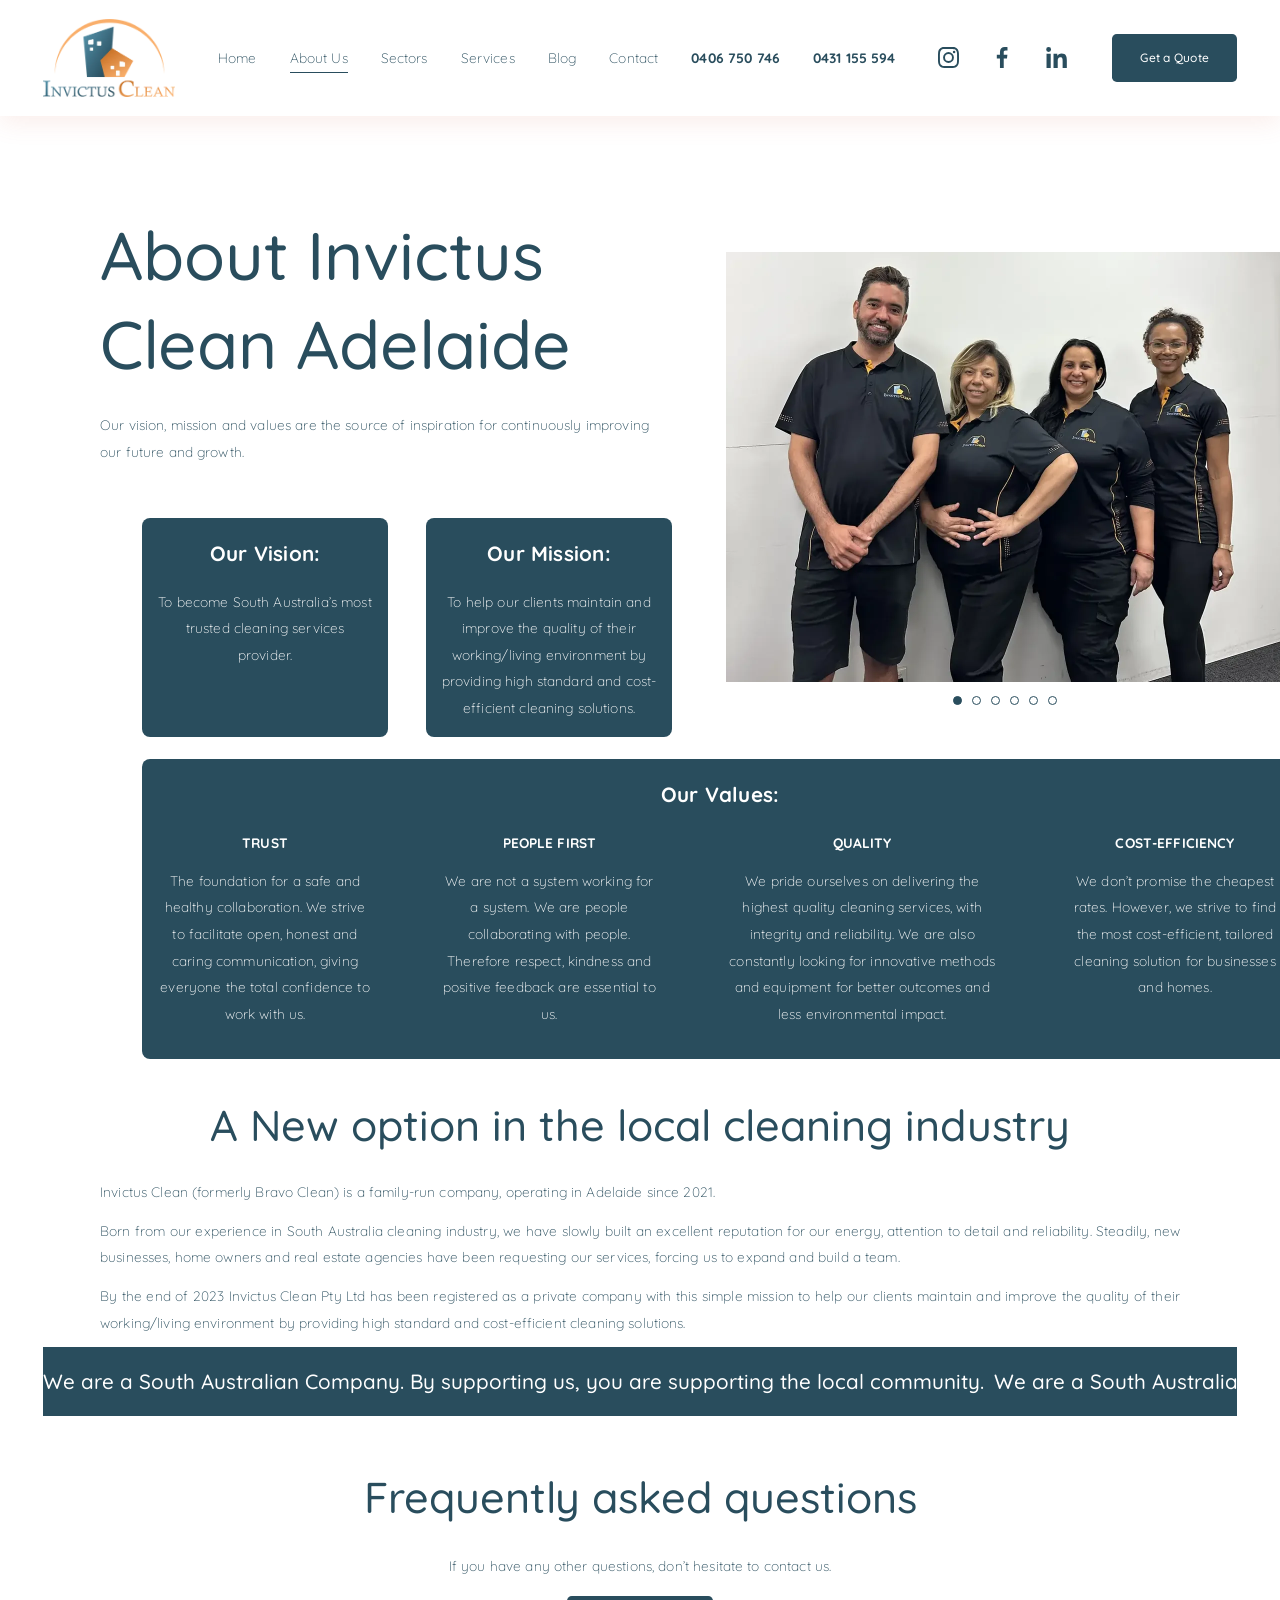
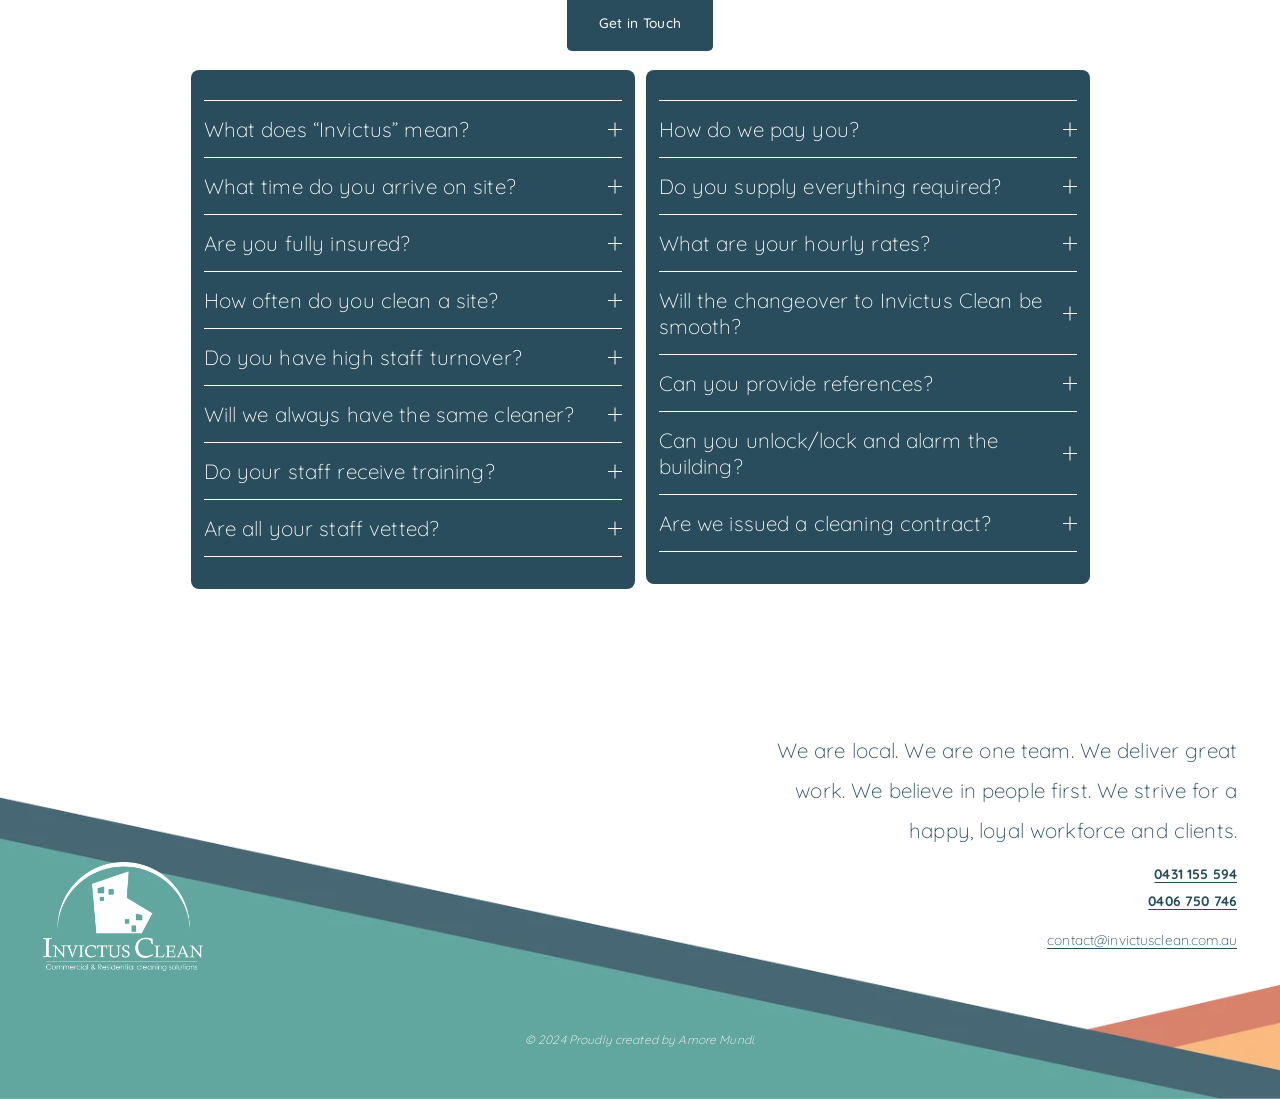
==== about.html @ ca400757 "Invictus Clean site prototype v2 (preview) Static HTML/CSS prototype for the Squarespace -> WordPres" ====
<!doctype html>
<html lang="en-AU">
<head>
  <meta charset="utf-8">
  <meta name="viewport" content="width=device-width, initial-scale=1">
  <!-- PREVIEW ONLY: keeps this online copy out of Google (do not carry over to WordPress) -->
  <meta name="robots" content="noindex, nofollow">
  <title>About Us | Experience Reliable Cleaning Today</title>
  <meta name="description" content="Invictus Clean offers trusted, high-quality cleaning services in Adelaide, supporting various sectors including commercial and residential clients with cost-efficient solutions.">
  <link rel="canonical" href="https://www.invictusclean.com.au/about">

  <meta property="og:type" content="website">
  <meta property="og:url" content="https://www.invictusclean.com.au/about">
  <meta property="og:title" content="About Us | Experience Reliable Cleaning Today">
  <meta property="og:description" content="Invictus Clean offers trusted, high-quality cleaning services in Adelaide, supporting various sectors including commercial and residential clients with cost-efficient solutions.">
  <meta property="og:image" content="images/global-logo.webp">
  <meta name="twitter:card" content="summary">

  <link rel="icon" href="images/global-favicon-512.png" type="image/png">

  <link rel="preconnect" href="https://fonts.googleapis.com">
  <link rel="preconnect" href="https://fonts.gstatic.com" crossorigin>
  <link href="https://fonts.googleapis.com/css2?family=Quicksand:wght@300;500;700&display=swap" rel="stylesheet">
  <link rel="stylesheet" href="css/style.css">
</head>
<body>

<a class="ic-skip" href="#main">Skip to content</a>

<!-- =========================================================
     HEADER  → Elementor: Theme Builder > Header
     ========================================================= -->
<header class="ic-header" id="top">
  <div class="ic-header__inner">
    <a class="ic-header__logo" href="index.html" aria-label="Invictus Clean – Home">
      <img src="images/global-logo.webp" alt="Invictus Clean logo" width="132" height="79">
    </a>

    <nav class="ic-nav" aria-label="Main">
      <ul class="ic-nav__list">
        <li class="ic-nav__item"><a href="index.html">Home</a></li>
        <li class="ic-nav__item is-active"><a href="about.html" aria-current="page">About Us</a></li>
        <li class="ic-nav__item has-sub">
          <a href="index.html#sectors" aria-haspopup="true">Sectors</a>
          <ul class="ic-nav__sub">
            <li><a href="banking-and-finance.html">Banking and Finance</a></li>
            <li><a href="car-dealership-showroom.html">Car dealership &amp; Showroom</a></li>
            <li><a href="business-office.html">Business Office</a></li>
            <li><a href="hospitality-accommodation.html">Hospitality &amp; Accommodation</a></li>
            <li><a href="professional-practice.html">Professional Practice</a></li>
            <li><a href="healthcare-medical-centre.html">Healthcare &amp; Medical Centre</a></li>
            <li><a href="property-management.html">Property Management</a></li>
            <li><a href="public-sector.html">Public Sector</a></li>
            <li><a href="retail-gym-and-leisure.html">Retail, Gym and Leisure</a></li>
            <li><a href="school-education.html">School &amp; Education</a></li>
            <li><a href="tv-radio-film-studio.html">TV, Radio &amp; Film Studio</a></li>
            <li><a href="church-community-centre.html">Church &amp; Community Centre</a></li>
            <li><a href="residential-homes.html">Residential Homes</a></li>
          </ul>
        </li>
        <li class="ic-nav__item has-sub">
          <a href="index.html#services" aria-haspopup="true">Services</a>
          <ul class="ic-nav__sub">
            <li><a href="builders-cleaning.html">Builder’s Cleaning</a></li>
            <li><a href="upholstery-and-carpet-cleaning.html">Upholstery and Carpet Cleaning</a></li>
            <li><a href="deep-cleaning.html">Deep Cleaning</a></li>
            <li><a href="exit-cleaning.html">Exit Cleaning</a></li>
            <li><a href="window-cleaning.html">Window Cleaning</a></li>
            <li><a href="carpark-and-facade-cleaning.html">Carpark and Facade Cleaning</a></li>
          </ul>
        </li>
        <li class="ic-nav__item"><a href="blog.html">Blog</a></li>
        <li class="ic-nav__item"><a href="contact.html">Contact</a></li>
        <li class="ic-nav__item ic-nav__item--phone"><a href="tel:+61406750746">0406 750 746</a></li>
        <li class="ic-nav__item ic-nav__item--phone"><a href="tel:+61431155594">0431 155 594</a></li>
      </ul>
    </nav>

    <div class="ic-header__actions">
      <ul class="ic-social" aria-label="Social media">
        <li><a href="https://instagram.com/invictusclean.au" target="_blank" rel="noopener" aria-label="Instagram">
          <svg viewBox="0 0 24 24" aria-hidden="true"><path d="M12 2.2c3.2 0 3.6 0 4.8.1 1.2.1 1.8.2 2.2.4.6.2 1 .5 1.4.9.4.4.7.8.9 1.4.2.4.4 1.1.4 2.2.1 1.3.1 1.6.1 4.8s0 3.6-.1 4.8c-.1 1.2-.2 1.8-.4 2.2-.2.6-.5 1-.9 1.4-.4.4-.8.7-1.4.9-.4.2-1.1.4-2.2.4-1.3.1-1.6.1-4.8.1s-3.6 0-4.8-.1c-1.2-.1-1.8-.2-2.2-.4-.6-.2-1-.5-1.4-.9-.4-.4-.7-.8-.9-1.4-.2-.4-.4-1.1-.4-2.2C2.2 15.6 2.2 15.2 2.2 12s0-3.6.1-4.8c.1-1.2.2-1.8.4-2.2.2-.6.5-1 .9-1.4.4-.4.8-.7 1.4-.9.4-.2 1.1-.4 2.2-.4C8.4 2.2 8.8 2.2 12 2.2M12 0C8.7 0 8.3 0 7.1.1 5.8.1 4.9.3 4.1.6c-.8.3-1.5.7-2.1 1.4C1.3 2.6.9 3.3.6 4.1.3 4.9.1 5.8.1 7.1 0 8.3 0 8.7 0 12s0 3.7.1 4.9c.1 1.3.3 2.2.6 2.9.3.8.7 1.5 1.4 2.1.7.7 1.3 1.1 2.1 1.4.8.3 1.6.5 2.9.6 1.2.1 1.6.1 4.9.1s3.7 0 4.9-.1c1.3-.1 2.2-.3 2.9-.6.8-.3 1.5-.7 2.1-1.4.7-.7 1.1-1.3 1.4-2.1.3-.8.5-1.6.6-2.9.1-1.2.1-1.6.1-4.9s0-3.7-.1-4.9c-.1-1.3-.3-2.2-.6-2.9-.3-.8-.7-1.5-1.4-2.1C21.4 1.3 20.7.9 19.9.6 19.1.3 18.2.1 16.9.1 15.7 0 15.3 0 12 0Zm0 5.8a6.2 6.2 0 1 0 0 12.4 6.2 6.2 0 0 0 0-12.4ZM12 16a4 4 0 1 1 0-8 4 4 0 0 1 0 8Zm6.4-11.8a1.4 1.4 0 1 0 0 2.9 1.4 1.4 0 0 0 0-2.9Z"/></svg>
        </a></li>
        <li><a href="https://www.facebook.com/profile.php?id=61556073989324" target="_blank" rel="noopener" aria-label="Facebook">
          <svg viewBox="0 0 24 24" aria-hidden="true"><path d="M13.4 24V13.1h3.7l.5-4.3h-4.2V6.1c0-1.2.3-2.1 2.1-2.1h2.2V.2C17.3.1 16 0 14.5 0c-3.2 0-5.4 2-5.4 5.6v3.2H5.5v4.3h3.6V24h4.3Z"/></svg>
        </a></li>
        <li><a href="https://www.linkedin.com/company/100952873/" target="_blank" rel="noopener" aria-label="LinkedIn">
          <svg viewBox="0 0 24 24" aria-hidden="true"><path d="M5.4 7.8H.6V24h4.8V7.8ZM3 0a2.8 2.8 0 1 0 0 5.6A2.8 2.8 0 0 0 3 0Zm5.6 7.8V24h4.8v-8c0-2.1.4-4.2 3-4.2s2.6 2.4 2.6 4.3V24h4.8v-8.9c0-4.4-.9-7.7-6-7.7-2.5 0-4.1 1.3-4.8 2.6h-.1V7.8H8.6Z"/></svg>
        </a></li>
      </ul>
      <a class="ic-btn ic-btn--sm" href="contact.html">Get a Quote</a>
    </div>

    <button class="ic-burger" type="button" aria-label="Open menu" aria-expanded="false" aria-controls="ic-mobile-menu">
      <span></span><span></span>
    </button>
  </div>

  <!-- Mobile menu → Elementor: Nav Menu widget (dropdown / off-canvas) -->
  <div class="ic-mobile-menu" id="ic-mobile-menu" hidden>
    <ul>
      <li><a href="index.html">Home</a></li>
      <li><a href="about.html">About Us</a></li>
      <li><a href="index.html#sectors">Sectors</a></li>
      <li><a href="index.html#services">Services</a></li>
      <li><a href="blog.html">Blog</a></li>
      <li><a href="contact.html">Contact</a></li>
      <li><a class="is-bold" href="tel:+61406750746">0406 750 746</a></li>
      <li><a class="is-bold" href="tel:+61431155594">0431 155 594</a></li>
    </ul>
    <a class="ic-btn" href="contact.html">Get a Quote</a>
  </div>
</header>

<main id="main">

  <!-- =========================================================
       1. HERO + VISION / MISSION / VALUES
       → Elementor: Container (2 columns) + Container (2 Icon Box) + Container (dark, 4 columns)
       ========================================================= -->
  <section class="ic-section ic-about-hero">
    <div class="ic-container">
      <div class="ic-about-hero__grid">
        <div class="ic-about-hero__intro">
          <h1 class="ic-h1">About Invictus Clean Adelaide</h1>
          <p>Our vision, mission and values are the source of inspiration for continuously improving our future and growth.</p>
        </div>

        <!-- v2: photo carousel (real team photos) → Elementor: Image Carousel widget, Effect "Fade",
             autoplay 4s, pause on hover, arrows + dots, 1 slide per view -->
        <div class="ic-about-hero__media">
          <div class="ic-slider" data-slider aria-roledescription="carousel" aria-label="The Invictus Clean team at work">
            <div class="ic-slider__viewport">
              <figure class="ic-slider__slide is-active" aria-roledescription="slide" aria-label="1 of 6">
                <img src="images/about-carousel-01-team.webp" alt="The Invictus Clean team in Adelaide" width="1116" height="860" fetchpriority="high">
              </figure>
              <figure class="ic-slider__slide" aria-roledescription="slide" aria-label="2 of 6">
                <img src="images/about-carousel-02-cleaner-smiling.webp" alt="Smiling Invictus Clean cleaner wiping a kitchen benchtop" width="1116" height="860" loading="lazy">
              </figure>
              <figure class="ic-slider__slide" aria-roledescription="slide" aria-label="3 of 6">
                <img src="images/about-carousel-03-victor-van.webp" alt="Victor, Invictus Clean team leader, beside the branded cleaning van" width="1116" height="860" loading="lazy">
              </figure>
              <figure class="ic-slider__slide" aria-roledescription="slide" aria-label="4 of 6">
                <img src="images/about-carousel-04-handrail.webp" alt="Invictus Clean cleaner wiping a handrail with a microfibre cloth" width="1116" height="860" loading="lazy">
              </figure>
              <figure class="ic-slider__slide" aria-roledescription="slide" aria-label="5 of 6">
                <img src="images/about-carousel-05-office-vacuuming.webp" alt="Invictus Clean cleaner vacuuming an office with a backpack vacuum" width="1116" height="860" loading="lazy">
              </figure>
              <figure class="ic-slider__slide" aria-roledescription="slide" aria-label="6 of 6">
                <img src="images/about-carousel-06-reception.webp" alt="Invictus Clean cleaner cleaning a reception desk" width="1116" height="860" loading="lazy">
              </figure>

              <button class="ic-slider__arrow ic-slider__arrow--prev" type="button" data-slider-prev aria-label="Previous photo">
                <svg viewBox="0 0 10 18" aria-hidden="true"><path d="M9 1 1 9l8 8"/></svg>
              </button>
              <button class="ic-slider__arrow ic-slider__arrow--next" type="button" data-slider-next aria-label="Next photo">
                <svg viewBox="0 0 10 18" aria-hidden="true"><path d="m1 1 8 8-8 8"/></svg>
              </button>
            </div>
            <div class="ic-slider__dots" data-slider-dots></div>
          </div>
        </div>

        <div class="ic-about-hero__cards">
          <div class="ic-panel ic-panel--vm">
            <h2 class="ic-panel__title">Our Vision:</h2>
            <p>To become South Australia’s most trusted cleaning services provider.</p>
          </div>
          <div class="ic-panel ic-panel--vm">
            <h2 class="ic-panel__title">Our Mission:</h2>
            <p>To help our clients maintain and improve the quality of their working/living environment by providing high standard and cost-efficient cleaning solutions.</p>
          </div>
        </div>
      </div>

      <div class="ic-panel ic-values-panel">
        <h2 class="ic-panel__title">Our Values:</h2>
        <ul class="ic-values-panel__grid">
          <li>
            <h3 class="ic-values-panel__label">TRUST</h3>
            <p>The foundation for a safe and healthy collaboration. We strive to facilitate open, honest and caring communication, giving everyone the total confidence to work with us.</p>
          </li>
          <li>
            <h3 class="ic-values-panel__label">PEOPLE FIRST</h3>
            <p>We are not a system working for a system. We are people collaborating with people. Therefore respect, kindness and positive feedback are essential to us.</p>
          </li>
          <li>
            <h3 class="ic-values-panel__label">QUALITY</h3>
            <p>We pride ourselves on delivering the highest quality cleaning services, with integrity and reliability. We are also constantly looking for innovative methods and equipment for better outcomes and less environmental impact.</p>
          </li>
          <li>
            <h3 class="ic-values-panel__label">COST-EFFICIENCY</h3>
            <p>We don’t promise the cheapest rates. However, we strive to find the most cost-efficient, tailored cleaning solution for businesses and homes.</p>
          </li>
        </ul>
      </div>
    </div>
  </section>

  <!-- =========================================================
       2. STORY  → Elementor: Heading + Text Editor (justified)
       ========================================================= -->
  <section class="ic-about-story">
    <div class="ic-container">
      <h2 class="ic-h2 ic-center">A New option in the local cleaning industry</h2>
      <div class="ic-text-justify">
        <p>Invictus Clean (formerly Bravo Clean) is a family-run company, operating in Adelaide since 2021.</p>
        <p>Born from our experience in South Australia cleaning industry, we have slowly built an excellent reputation for our energy, attention to detail and reliability. Steadily, new businesses, home owners and real estate agencies have been requesting our services, forcing us to expand and build a team.</p>
        <p>By the end of 2023 Invictus Clean Pty Ltd has been registered as a private company with this simple mission to help our clients maintain and improve the quality of their working/living environment by providing high standard and cost-efficient cleaning solutions.</p>
      </div>
    </div>
  </section>

  <!-- =========================================================
       3. MARQUEE  → Elementor: HTML widget (snippet in GUIA-ELEMENTOR.md)
       ========================================================= -->
  <div class="ic-container ic-container--wide">
    <div class="ic-marquee" role="marquee" aria-label="We are a South Australian Company. By supporting us, you are supporting the local community.">
      <div class="ic-marquee__track" aria-hidden="true">
        <span>We are a South Australian Company. By supporting us, you are supporting the local community.</span>
        <span>We are a South Australian Company. By supporting us, you are supporting the local community.</span>
        <span>We are a South Australian Company. By supporting us, you are supporting the local community.</span>
        <span>We are a South Australian Company. By supporting us, you are supporting the local community.</span>
      </div>
    </div>
  </div>

  <!-- =========================================================
       4. FAQ  → Elementor: Heading + Text + Button + 2 × Accordion
       ========================================================= -->
  <section class="ic-section ic-faq" aria-labelledby="faq-title">
    <div class="ic-container">
      <div class="ic-center-cta ic-faq__head">
        <h2 class="ic-h2" id="faq-title">Frequently asked questions</h2>
        <p>If you have any other questions, don’t hesitate to contact us.</p>
        <a class="ic-btn" href="contact.html">Get in Touch</a>
      </div>

      <div class="ic-faq__grid">
        <div class="ic-accordion">
          <details>
            <summary>What does “Invictus” mean?</summary>
            <p>Invictus means unconquerable or undefeated in Latin. It is also the name of a poem written by William Ernest Henley in 1875, which has been a source of inspiration for our company. Through all adversities and misfortunes life can put us through, we want to be that undefeated partner everyone can rely on.</p>
          </details>
          <details>
            <summary>What time do you arrive on site?</summary>
            <p>We have a completely flexible approach and will attend your premises at the time that suits your use of the site. This can be early mornings, before any of your staff arrive, during the day, or in the evening after everyone has left for the day.</p>
          </details>
          <details>
            <summary>Are you fully insured?</summary>
            <p>Each cleaner, as a subcontractor, have their own business insurance cover which, amongst other things, covers Public Liability for at least AUS 5,000,000.</p>
          </details>
          <details>
            <summary>How often do you clean a site?</summary>
            <p>Our service is tailored entirely to your requirements. For some, we will only attend once or twice per week. For other larger clients, we will have many cleaners on site seven days per week or even multiple times during the day. We build our service around what you need.</p>
          </details>
          <details>
            <summary>Do you have high staff turnover?</summary>
            <p>We have a small but very committed team. We aim to be the employer of choice in the cleaning industry, as such we provide our staff with appropriate training and competitive remuneration.</p>
          </details>
          <details>
            <summary>Will we always have the same cleaner?</summary>
            <p>Yes, as far as is practical. We always try to maintain continuity by using the same staff on a client’s contract. This helps to build extensive knowledge of the site, a healthy relationship and trust between the cleaning team and the client, and leads to increased security for our customers.</p>
          </details>
          <details>
            <summary>Do your staff receive training?</summary>
            <p>Yes. Each of our cleaners receives comprehensive in-house and in-situ training in all areas required for them to skilfully perform their duties. All Health and Safety issues and key company policies are covered in their initial training and induction.</p>
          </details>
          <details>
            <summary>Are all your staff vetted?</summary>
            <p>Yes. As part of our recruitment process, following interview, we request a previous employer’s reference and required proof of address and entitlement to work in Australia. We also require a copy of their passport and driving licence for our records. We also require current police check and business insurance certificates to ensure additional security for our clients.</p>
          </details>
        </div>

        <div class="ic-accordion">
          <details>
            <summary>How do we pay you?</summary>
            <p>Both Commercial and Residential clients are invoiced at the end of each calendar month and are expected to proceed with the payment on the fortnight from invoice date.</p>
          </details>
          <details>
            <summary>Do you supply everything required?</summary>
            <p>Yes. Generally, we supply all the labour, equipment, machinery and materials required to carry out all our cleaning tasks within the agreed price. Additionally, we regularly supply consumables such as toilet rolls, hand towels, bin liners etc., which would be invoiced at the end of each calendar month.</p>
          </details>
          <details>
            <summary>What are your hourly rates?</summary>
            <p>We believe our prices are very competitive, but do not publish a fixed hourly rate. All jobs are priced according to the service required, whether it be a domestic or commercial service, a builders clean or a one-off deep clean. A number of variables will impact the final calculation of the rate such as equipment and materials.</p>
          </details>
          <details>
            <summary>Will the changeover to Invictus Clean be smooth?</summary>
            <p>Of course. We have experience in dealing with new office cleaning contracts, which allows us to be thorough with planning and client liaison in order to make the changeover a seamless process. The only difference you will notice is the planned improvement in service and standards.</p>
          </details>
          <details>
            <summary>Can you provide references?</summary>
            <p>Yes. Once you have received the formal quotation from us and are serious about going ahead, we will be happy to provide you with customer references to help you finalise your decision.</p>
          </details>
          <details>
            <summary>Can you unlock/lock and alarm the building?</summary>
            <p>Yes. This is a regular service offered to all our clients, large or small. This enables us to carry out our cleaning service outside normal working hours, thus minimising disruption to your staff.</p>
          </details>
          <details>
            <summary>Are we issued a cleaning contract?</summary>
            <p>Yes. Contracts are signed before going ahead with any work.</p>
          </details>
        </div>
      </div>
    </div>
  </section>

</main>

<!-- =========================================================
     FOOTER  → Elementor: Theme Builder > Footer
     ========================================================= -->
<footer class="ic-footer">
  <div class="ic-footer__inner">
    <div class="ic-footer__text">
      <p class="ic-footer__tagline">We are local. We are one team. We deliver great work. We believe in people first. We strive for a happy, loyal workforce and clients.</p>
      <p>
        <a class="ic-link ic-link--bold" href="tel:+61431155594">0431 155 594</a><br>
        <a class="ic-link ic-link--bold" href="tel:+61406750746">0406 750 746</a>
      </p>
      <p><a class="ic-link" href="mailto:contact@invictusclean.com.au">contact@invictusclean.com.au</a></p>
    </div>

    <a class="ic-footer__logo" href="index.html" aria-label="Invictus Clean – Home">
      <img src="images/global-logo-white.webp" alt="Invictus Clean – Commercial &amp; Residential cleaning solutions" width="160" height="109" loading="lazy">
    </a>

    <p class="ic-footer__copy"><em>© 2024 Proudly created by Amore Mundi.</em></p>
  </div>
</footer>

<script src="js/main.js" defer></script>
</body>
</html>
---- css/style.css ----
/* ==========================================================================
   Invictus Clean — shared stylesheet for every page
   Structure: 1) tokens + base  2) shared components (header, buttons, panels,
   form, footer)  3) one block per page/section.
   Values measured from the live Squarespace site (1440px desktop / 390px mobile).
   The variables in :root match the Elementor Global Colors and Global Fonts
   (see GUIA-ELEMENTOR.md).
   Breakpoints = Elementor defaults: tablet ≤ 1024px, mobile ≤ 767px.
   ========================================================================== */

:root {
  /* Global Colors */
  --ic-primary: #294d5d;        /* text, buttons, cards */
  --ic-accent: #d26d51;         /* terracotta (brand) */
  --ic-teal: #48988f;           /* footer teal */
  --ic-peach: #fab981;          /* light orange (brand) */
  --ic-white: #ffffff;
  --ic-arrow: rgba(41, 77, 93, 0.7);
  --ic-field-border: #8a9da6;   /* form field border (primary at ~55%) */

  /* Global Fonts */
  --ic-font: "Quicksand", sans-serif;
  --ic-fs-body: 13.73px;
  --ic-lh-body: 1.94;           /* 26.6px */
  --ic-ls-body: 0.01em;
  --ic-fs-large: 20.64px;
  --ic-fs-h1: 67.3px;
  --ic-lh-h1: 1.317;            /* 88.6px */
  --ic-fs-h2: 43.1px;
  --ic-lh-h2: 1.4;              /* 60.4px */

  /* Layout */
  --ic-gutter: 100px;           /* side margin of the main sections */
  --ic-gutter-wide: 43px;       /* header, testimonials and footer */
  --ic-section-y: 95px;
  --ic-radius-btn: 4.8px;
  --ic-radius-card: 8px;
}

/* ---------- Base ---------- */
*,
*::before,
*::after { box-sizing: border-box; }

html { scroll-behavior: smooth; scroll-padding-top: 130px; }

body {
  margin: 0;
  background: var(--ic-white);
  color: var(--ic-primary);
  font-family: var(--ic-font);
  font-size: var(--ic-fs-body);
  font-weight: 300;
  line-height: var(--ic-lh-body);
  letter-spacing: var(--ic-ls-body);
  -webkit-font-smoothing: antialiased;
}

img { display: block; max-width: 100%; height: auto; }
ul { margin: 0; padding: 0; list-style: none; }
p { margin: 0 0 1em; }
p:last-child { margin-bottom: 0; }
h1, h2, h3 { margin: 0; font-weight: 500; letter-spacing: normal; }
a { color: inherit; }
strong { font-weight: 700; }

.ic-skip {
  position: absolute; left: -9999px; top: 0; z-index: 1000;
  padding: 12px 20px; background: var(--ic-primary); color: var(--ic-white);
}
.ic-skip:focus { left: 16px; top: 16px; }

:focus-visible { outline: 2px solid var(--ic-accent); outline-offset: 3px; }

.ic-container {
  width: 100%;
  max-width: 1440px;
  margin: 0 auto;
  padding: 0 var(--ic-gutter);
}
.ic-container--wide { padding: 0 var(--ic-gutter-wide); }
.ic-center { text-align: center; }
.ic-text-justify { text-align: justify; }
.ic-text-justify p { margin-bottom: 12px; }
.ic-text-justify p:last-child { margin-bottom: 0; }

.ic-visually-hidden {
  position: absolute !important;
  width: 1px; height: 1px;
  overflow: hidden;
  clip: rect(0 0 0 0);
  white-space: nowrap;
}

.ic-h1 {
  font-size: var(--ic-fs-h1);
  line-height: var(--ic-lh-h1);
  font-weight: 500;
}

.ic-dot { margin: 0 8px; }

/* ---------- Dark panel (cards on Home values, About, sector pages) ---------- */
.ic-panel {
  border-radius: var(--ic-radius-card);
  background: var(--ic-primary);
  color: var(--ic-white);
  text-align: center;
}
.ic-panel__title {
  font-size: var(--ic-fs-large);
  font-weight: 700;
  line-height: 40px;
  letter-spacing: 0.01em;
}

.ic-h2 {
  font-size: var(--ic-fs-h2);
  line-height: var(--ic-lh-h2);
  font-weight: 500;
}

/* ---------- Buttons ---------- */
.ic-btn {
  display: inline-block;
  padding: 19.2px 32.1px;
  border: 0;
  border-radius: var(--ic-radius-btn);
  background: var(--ic-primary);
  color: var(--ic-white);
  font-family: var(--ic-font);
  font-size: 13.73px;
  font-weight: 500;
  line-height: 1.2;
  letter-spacing: 0.02em;
  text-decoration: none;
  cursor: pointer;
  transition: opacity 0.2s ease;
}
.ic-btn:hover { opacity: 0.8; }
.ic-btn--sm { padding: 16.8px 28px; font-size: 12px; }

/* ---------- Links ---------- */
.ic-link {
  text-decoration: underline;
  text-underline-offset: 3px;
  text-decoration-thickness: 1px;
}
.ic-link--bold { font-weight: 700; }
.ic-link:hover { opacity: 0.7; }

/* ==========================================================================
   HEADER
   ========================================================================== */
.ic-header {
  position: sticky;
  top: 0;
  z-index: 100;
  background: var(--ic-white);
  box-shadow: 0 6px 24px rgba(210, 109, 81, 0.12);
}

.ic-header__inner {
  display: flex;
  align-items: center;
  max-width: 1440px;
  height: 116px;
  margin: 0 auto;
  padding: 0 var(--ic-gutter-wide);
}

.ic-header__logo { flex: 0 0 auto; margin-right: 43px; }
.ic-header__logo img { width: 132px; }

.ic-nav__list { display: flex; align-items: center; gap: 0 33px; }
.ic-nav__item { position: relative; }
.ic-nav__item > a {
  display: inline-block;
  padding: 1.4px 0;
  font-size: var(--ic-fs-body);
  line-height: 26.6px;
  letter-spacing: 0.01em;
  text-decoration: none;
  background: linear-gradient(currentColor, currentColor) 0 100% / 0 1px no-repeat;
  transition: background-size 0.25s ease;
}
.ic-nav__item > a:hover,
.ic-nav__item.is-active > a { background-size: 100% 1px; }
.ic-nav__item--phone > a { font-weight: 700; }
.ic-nav__item--phone > a:hover { background-size: 0 1px; opacity: 0.7; }

/* Dropdown (Sectors / Services) */
.ic-nav__sub {
  position: absolute;
  top: 100%;
  left: -20px;
  min-width: 250px;
  padding: 14px 20px;
  background: var(--ic-white);
  box-shadow: 0 10px 30px rgba(41, 77, 93, 0.12);
  opacity: 0;
  visibility: hidden;
  transform: translateY(6px);
  transition: opacity 0.2s ease, transform 0.2s ease, visibility 0.2s;
}
.ic-nav__item.has-sub:hover .ic-nav__sub,
.ic-nav__item.has-sub:focus-within .ic-nav__sub {
  opacity: 1;
  visibility: visible;
  transform: translateY(0);
}
.ic-nav__sub a {
  display: block;
  padding: 3px 0;
  font-size: var(--ic-fs-body);
  line-height: 1.3;
  text-decoration: none;
  white-space: nowrap;
}
.ic-nav__sub a:hover { text-decoration: underline; }

.ic-header__actions {
  display: flex;
  align-items: center;
  margin-left: auto;
  gap: 45px;
}
.ic-social { display: flex; align-items: center; gap: 33px; }
.ic-social a { display: block; color: var(--ic-primary); transition: opacity 0.2s; }
.ic-social a:hover { opacity: 0.7; }
.ic-social svg { display: block; width: 21px; height: 21px; fill: currentColor; }

/* Burger + mobile menu */
.ic-burger {
  display: none;
  width: 36px; height: 36px;
  margin-left: auto;
  padding: 0;
  border: 0;
  background: none;
  cursor: pointer;
}
.ic-burger span {
  display: block;
  width: 28px; height: 1px;
  margin: 8px auto;
  background: var(--ic-primary);
  transition: transform 0.25s ease;
}
.ic-burger[aria-expanded="true"] span:first-child { transform: translateY(4.5px) rotate(45deg); }
.ic-burger[aria-expanded="true"] span:last-child { transform: translateY(-4.5px) rotate(-45deg); }

.ic-mobile-menu {
  position: fixed;
  inset: 70px 0 0;
  padding: 40px 23px;
  background: var(--ic-white);
  text-align: center;
  overflow-y: auto;
}
.ic-mobile-menu[hidden] { display: none; }
.ic-mobile-menu li a {
  display: block;
  padding: 8px 0;
  font-size: 24px;
  line-height: 1.5;
  text-decoration: none;
}
.ic-mobile-menu .is-bold { font-weight: 700; font-size: 20px; }
.ic-mobile-menu .ic-btn { margin-top: 24px; }

/* ==========================================================================
   1. HERO
   ========================================================================== */
.ic-hero { padding: 50px 0 55px; }

.ic-hero__grid {
  display: grid;
  grid-template-columns: 671px 1fr;
  gap: 11px;
  align-items: center;
}
.ic-hero__title {
  font-size: var(--ic-fs-h1);
  line-height: var(--ic-lh-h1);
  font-weight: 500;
}
.ic-hero__text {
  max-width: 501px;
  margin: 13px 0 0 114px;
}
.ic-hero__cta { margin-top: 18px; padding-right: 15px; text-align: right; }
.ic-hero__media img { width: 100%; max-width: 558px; aspect-ratio: 558 / 262; object-fit: cover; }

/* ==========================================================================
   2. ABOUT + VALUES
   ========================================================================== */
.ic-about { padding: 47px 0 var(--ic-section-y); }

.ic-about__grid {
  display: grid;
  grid-template-columns: 614px 558px;
  gap: 12px;
  align-items: start;
}
.ic-about__media img { width: 100%; aspect-ratio: 614 / 357; object-fit: cover; }
.ic-about__content { text-align: right; }
.ic-about__content .ic-h2 { margin-bottom: 24px; }
.ic-about__content p { margin-bottom: 12px; }
.ic-about__cta { margin-top: 18px; padding-right: 12px; }

.ic-values {
  display: grid;
  grid-template-columns: repeat(4, 246px);
  justify-content: center;
  gap: 38px;
  margin-top: 43px;
}
.ic-value {
  display: flex;
  flex-direction: column;
  align-items: center;
  min-height: 300px;
  padding: 50px 15px 30px;
  border-radius: var(--ic-radius-card);
  background: var(--ic-primary);
  color: var(--ic-white);
  text-align: center;
}
.ic-value__icon { width: 40px; height: 40px; object-fit: contain; }
.ic-value__title {
  margin: 22px 0 16px;
  font-size: var(--ic-fs-large);
  font-weight: 700;
  line-height: 1.26;
}
.ic-value p { margin: 0; }

.ic-center-cta { margin-top: 36px; text-align: center; }
.ic-center-cta p { margin-bottom: 20px; }

/* ==========================================================================
   3. SECTORS + SERVICES (cards)
   ========================================================================== */
.ic-cards-section { padding: var(--ic-section-y) 0; }

.ic-card-grid {
  display: grid;
  grid-template-columns: repeat(3, 276px);
  justify-content: center;
  gap: 48px 122px;
  margin-top: 18px;
}
.ic-card-grid__center { grid-column: 2; }

.ic-card {
  position: relative;
  display: flex;
  flex-direction: column;
  align-items: center;
  height: 233px;
  padding: 0;
  border: 2px solid var(--ic-primary);
  border-radius: var(--ic-radius-card);
  background: var(--ic-white);
  text-decoration: none;
  overflow: hidden;
  transition: transform 0.25s ease, box-shadow 0.25s ease;
}
.ic-card:hover {
  transform: translateY(-4px);
  box-shadow: 0 12px 28px rgba(41, 77, 93, 0.14);
}
.ic-card img { width: 230px; height: 230px; margin-top: -8px; object-fit: contain; }
.ic-card__label {
  position: absolute;
  right: 8px;
  bottom: 6px;
  left: 8px;
  font-size: var(--ic-fs-body);
  line-height: 26.6px;
  text-align: center;
}

.ic-services-title { margin-top: 48px; }
.ic-services-intro {
  max-width: 880px;
  margin: 24px auto 34px;
  text-align: center;
}
.ic-eyebrow {
  margin-bottom: 20px;
  font-size: var(--ic-fs-large);
  font-weight: 700;
  line-height: 1.26;
  letter-spacing: 0.01em;
}
.ic-services-intro p { margin-bottom: 12px; }

/* ==========================================================================
   4. TESTIMONIALS
   ========================================================================== */
.ic-testimonials { padding: var(--ic-section-y) 0; }

.ic-testimonials__title {
  font-size: 36px;
  font-weight: 700;
  line-height: 1.25;
}

.ic-carousel { margin-top: 61px; }
.ic-carousel__track {
  display: flex;
  gap: 60px;
  padding: 0 var(--ic-gutter-wide);
  overflow-x: auto;
  scroll-snap-type: x mandatory;
  scroll-padding: 0 var(--ic-gutter-wide);
  scrollbar-width: none;
}
.ic-carousel__track::-webkit-scrollbar { display: none; }

.ic-testimonial {
  flex: 0 0 398px;
  min-height: 250px;
  padding: 24px;
  background: var(--ic-primary);
  color: var(--ic-white);
  scroll-snap-align: start;
}
.ic-testimonial__name {
  margin-bottom: 12px;
  font-size: 22.37px;
  font-weight: 500;
  line-height: 1.32;
}
.ic-testimonial p {
  font-size: 12px;
  line-height: 1.92;
  letter-spacing: normal;
}

.ic-carousel__nav {
  display: flex;
  justify-content: center;
  gap: 20px;
  margin-top: 50px;
}
.ic-carousel__arrow {
  display: grid;
  place-items: center;
  width: 60px; height: 60px;
  padding: 0;
  border: 0;
  border-radius: 50%;
  background: var(--ic-arrow);
  cursor: pointer;
  transition: background-color 0.2s ease;
}
.ic-carousel__arrow:hover { background: var(--ic-primary); }
.ic-carousel__arrow svg {
  width: 36px; height: 15px;
  fill: none;
  stroke: var(--ic-white);
  stroke-width: 2;
}

/* ==========================================================================
   5. CONTACT
   ========================================================================== */
.ic-contact { padding: 58px 0; }

.ic-contact__grid {
  display: grid;
  grid-template-columns: 522px 575px;
  justify-content: space-between;
  padding: 0 140px;
}
.ic-contact__info .ic-h2 { margin-bottom: 24px; }
.ic-contact__info p { margin-bottom: 13px; }
.ic-contact__info .ic-contact__intro { margin-bottom: 50px; }
.ic-contact__info .ic-contact__email { margin-bottom: 27px; }

.ic-form__group { margin: 0; padding: 0; border: 0; }
.ic-form__legend { padding: 0; margin-bottom: 4px; }
.ic-form__row { display: grid; grid-template-columns: 1fr 1fr; gap: 11px; }

.ic-field { display: block; margin-bottom: 20px; }
.ic-field__label { display: block; padding-bottom: 4px; }
.ic-field__label--sm { padding-top: 4px; padding-bottom: 2px; font-size: 12px; }
.ic-field__label em {
  margin-left: 4px;
  font-size: 12px;
  font-style: normal;
  opacity: 0.7;
}

.ic-field input,
.ic-field textarea {
  display: block;
  width: 100%;
  padding: 5px 10px;
  border: 1px solid var(--ic-field-border);
  border-radius: 0;
  background: transparent;
  color: var(--ic-primary);
  font: inherit;
  transition: border-color 0.2s ease;
}
.ic-field input { height: 39px; }
.ic-field textarea { height: 100px; resize: vertical; }
.ic-field input:focus,
.ic-field textarea:focus { outline: none; border-color: var(--ic-primary); }

.ic-form__submit { text-align: center; }

/* ==========================================================================
   FOOTER
   ========================================================================== */
.ic-footer {
  position: relative;
  isolation: isolate;
  background: var(--ic-white);
}
/* Shape image at 85% opacity = same visual as the live site
   (in Elementor: background image + white overlay at 15%) */
.ic-footer::before {
  content: "";
  position: absolute;
  inset: 0;
  z-index: -1;
  background: url("../images/global-footer-shape.webp") center / cover no-repeat;
  opacity: 0.85;
}

.ic-footer__inner {
  display: grid;
  grid-template-columns: 1fr 501px;
  grid-template-areas:
    "logo text"
    "copy copy";
  min-height: 416px;
  max-width: 1440px;
  margin: 0 auto;
  padding: 47px var(--ic-gutter-wide) 48px;
}
.ic-footer__text { grid-area: text; text-align: right; }
.ic-footer__tagline {
  font-size: var(--ic-fs-large);
  line-height: 40px;
  margin-bottom: 11px;
}
.ic-footer__text p:not(.ic-footer__tagline) { margin-bottom: 13px; }
.ic-footer__logo { grid-area: logo; align-self: start; justify-self: start; margin-top: 132px; }
.ic-footer__logo img { width: 160px; }
.ic-footer__copy {
  grid-area: copy;
  align-self: end;
  margin: 0;
  color: #fcf9f9;
  font-size: 12px;
  text-align: center;
}

/* ==========================================================================
   TABLET (≤ 1024px)
   ========================================================================== */
@media (max-width: 1024px) {
  :root {
    --ic-gutter: 40px;
    --ic-gutter-wide: 30px;
    --ic-fs-h1: 52px;
    --ic-fs-h2: 36px;
    --ic-section-y: 70px;
  }

  .ic-header__inner { height: 90px; }
  .ic-nav, .ic-header__actions { display: none; }
  .ic-burger { display: block; }
  .ic-header__logo img { width: 100px; }
  .ic-mobile-menu { inset: 90px 0 0; }

  .ic-hero__grid { grid-template-columns: 1fr 1fr; gap: 30px; }
  .ic-hero__text { margin-left: 0; }

  .ic-about__grid { grid-template-columns: 1fr 1fr; gap: 30px; }

  .ic-values { grid-template-columns: repeat(2, minmax(0, 300px)); gap: 24px; }

  .ic-card-grid { grid-template-columns: repeat(2, 276px); gap: 40px 48px; }
  .ic-card-grid__center { grid-column: auto; }

  .ic-contact__grid { grid-template-columns: 1fr 1.2fr; gap: 40px; padding: 0 var(--ic-gutter); }

  .ic-footer__inner { grid-template-columns: 1fr 1.4fr; }
}

/* ==========================================================================
   MOBILE (≤ 767px)
   ========================================================================== */
@media (max-width: 767px) {
  :root {
    --ic-gutter: 23px;
    --ic-gutter-wide: 16px;
    --ic-fs-body: 13px;
    --ic-fs-large: 17px;
    --ic-fs-h1: 44.4px;
    --ic-lh-h1: 1.317;
    --ic-fs-h2: 30.2px;
    --ic-section-y: 60px;
  }

  html { scroll-padding-top: 80px; }

  .ic-header__inner { height: 70px; padding: 0 23px; }
  .ic-header__logo img { width: 52px; }
  .ic-mobile-menu { inset: 70px 0 0; }

  /* Hero: text → button → image */
  .ic-hero { padding: 42px 0 40px; }
  .ic-hero__grid { grid-template-columns: 1fr; gap: 34px; }
  .ic-hero__text { max-width: none; margin-top: 15px; }
  .ic-hero__cta { text-align: left; padding: 0; }
  .ic-hero__media img { max-width: none; }

  /* About: text first, image after (like the live site) */
  .ic-about { padding-top: 70px; }
  .ic-about__grid { grid-template-columns: 1fr; gap: 20px; }
  .ic-about__content { display: contents; }
  .ic-about__content .ic-h2 { order: 1; }
  .ic-about__content p { order: 2; }
  .ic-about__media { order: 3; margin-top: 8px; }
  .ic-about__cta { order: 4; padding: 0; text-align: center; }
  .ic-about__content .ic-h2,
  .ic-about__content p { text-align: right; }

  .ic-values { grid-template-columns: 1fr; gap: 16px; margin-top: 50px; }
  .ic-value { min-height: 0; padding: 30px 20px; }

  .ic-card-grid { grid-template-columns: minmax(0, 276px); gap: 20px; }
  .ic-card { height: 240px; }

  .ic-services-intro { margin-bottom: 24px; }
  .ic-eyebrow { margin-bottom: 14px; }

  .ic-testimonials__title { font-size: 26px; }
  .ic-carousel { margin-top: 40px; }
  .ic-carousel__track { gap: 16px; padding: 0 8px; scroll-padding: 0 8px; }
  .ic-testimonial { flex-basis: calc(100% - 16px); min-height: 230px; }
  .ic-carousel__nav { margin-top: 30px; gap: 16px; }
  .ic-carousel__arrow { width: 40px; height: 40px; background: var(--ic-primary); }
  .ic-carousel__arrow svg { width: 20px; }

  .ic-contact__grid { grid-template-columns: 1fr; gap: 40px; padding: 0 var(--ic-gutter); }

  /* Footer: text on top, shape + logo below */
  .ic-footer::before {
    top: auto;
    height: 255px;
    background-position: left bottom;
    background-size: auto 100%;
  }
  .ic-footer__inner {
    grid-template-columns: 1fr;
    grid-template-areas: "text" "logo" "copy";
    min-height: 0;
    padding: 40px 23px 24px;
  }
  .ic-footer__tagline { font-size: 17px; line-height: 34px; }
  .ic-footer__logo { margin-top: 100px; align-self: end; }
  .ic-footer__logo img { width: 140px; }
  .ic-footer__copy { margin-top: 12px; }
}

@media (prefers-reduced-motion: reduce) {
  html { scroll-behavior: auto; }
  *, *::before, *::after { transition: none !important; }
}


/* ##########################################################################
   INNER PAGES
   (Home rules are above; everything below is for about / contact / sector /
   service / blog / post. Each block has its own tablet + mobile rules.)
   ########################################################################## */

/* ==========================================================================
   ABOUT  (about.html)
   ========================================================================== */
.ic-about-hero { padding: var(--ic-section-y) 0 0; }

.ic-about-hero__grid {
  display: grid;
  grid-template-columns: 558px 558px;
  grid-template-areas:
    "intro media"
    "cards media";
  grid-template-rows: auto 1fr;
  column-gap: 68px;
  align-items: start;
}
.ic-about-hero__intro { grid-area: intro; }
.ic-about-hero__intro p { margin-top: 24px; }
.ic-about-hero__media { grid-area: media; margin-top: 41px; }
.ic-about-hero__media img { width: 100%; aspect-ratio: 558 / 430; object-fit: cover; }

.ic-about-hero__cards {
  grid-area: cards;
  display: flex;
  gap: 38px;
  margin: 52px 0 0 42px;
}
.ic-panel--vm {
  flex: 0 0 246px;
  min-height: 219px;
  padding: 15px;
}
.ic-panel--vm p { margin-top: 16px; }

.ic-values-panel {
  width: 1156px;
  min-height: 300px;
  margin: 22px 0 0 42px;
  padding: 15px;
}
.ic-values-panel__grid {
  display: grid;
  grid-template-columns: 216px 216px 273px 216px;
  justify-content: space-between;
  margin-top: 15px;
}
.ic-values-panel__label {
  font-size: var(--ic-fs-body);
  font-weight: 700;
  line-height: 27px;
  letter-spacing: 0.01em;
}
.ic-values-panel__grid p { margin-top: 12px; }

.ic-about-story { padding-top: 36px; }
.ic-about-story .ic-text-justify { margin-top: 24px; }

/* Marquee — in Elementor: HTML widget with this markup + CSS */
.ic-marquee {
  margin-top: 11px;
  overflow: hidden;
  background: var(--ic-primary);
  color: var(--ic-white);
}
.ic-marquee__track {
  display: flex;
  width: max-content;
  animation: ic-marquee 40s linear infinite;
}
.ic-marquee__track span {
  padding-right: 0.5em;
  font-size: var(--ic-fs-large);
  font-weight: 500;
  line-height: 69px;
  letter-spacing: normal;
  white-space: nowrap;
}
.ic-marquee:hover .ic-marquee__track { animation-play-state: paused; }
@keyframes ic-marquee {
  to { transform: translateX(-50%); }
}

/* FAQ */
.ic-faq { padding: 51px 0 94px; }
.ic-faq__head { margin-top: 0; }
.ic-faq__head p { margin: 25px 0 17px; }

.ic-faq__grid {
  display: grid;
  grid-template-columns: repeat(2, 444px);
  justify-content: center;
  align-items: start;
  gap: 11px;
  margin-top: 19px;
}

/* Accordion — in Elementor: Accordion widget (see guide for settings) */
.ic-accordion {
  padding: 30px 13px 32px;
  border-radius: var(--ic-radius-card);
  background: var(--ic-primary);
  color: var(--ic-white);
}
.ic-accordion details { border-top: 1px solid var(--ic-white); }
.ic-accordion details:last-child { border-bottom: 1px solid var(--ic-white); }
.ic-accordion summary {
  position: relative;
  padding: 15px 34px 15px 0;
  font-size: var(--ic-fs-large);
  line-height: 1.26;
  list-style: none;
  cursor: pointer;
}
.ic-accordion summary::-webkit-details-marker { display: none; }
/* "+" icon (turns into "–" when open) */
.ic-accordion summary::before,
.ic-accordion summary::after {
  content: "";
  position: absolute;
  top: 50%;
  right: 0;
  width: 14px;
  height: 1px;
  background: currentColor;
  transition: transform 0.2s ease;
}
.ic-accordion summary::after { transform: rotate(90deg); }
.ic-accordion details[open] summary::after { transform: rotate(0deg); }
.ic-accordion details p { padding: 0 34px 15px 0; }

@media (max-width: 1024px) {
  .ic-about-hero__grid { grid-template-columns: 1fr 1fr; column-gap: 30px; }
  .ic-about-hero__cards { margin-left: 0; gap: 20px; }
  .ic-panel--vm { flex: 1 1 0; }
  .ic-values-panel { width: auto; margin-left: 0; }
  .ic-values-panel__grid { grid-template-columns: repeat(2, 1fr); gap: 20px 30px; }
  .ic-faq__grid { grid-template-columns: repeat(2, minmax(0, 444px)); }
}

@media (max-width: 767px) {
  .ic-about-hero { padding-top: 42px; }
  .ic-about-hero__grid {
    grid-template-columns: 1fr;
    grid-template-areas: "intro" "media" "cards";
  }
  .ic-about-hero__intro p { margin-top: 15px; }
  .ic-about-hero__media { margin-top: 20px; }
  .ic-about-hero__cards { flex-direction: column; gap: 16px; margin-top: 30px; }
  .ic-panel--vm { flex: none; min-height: 0; padding: 15px 15px 20px; }
  .ic-values-panel { margin-top: 20px; padding: 20px 15px; }
  .ic-values-panel__grid { grid-template-columns: 1fr; gap: 20px; }
  .ic-about-story { padding-top: 50px; }
  .ic-marquee { margin-top: 30px; }
  .ic-faq { padding: 50px 0 60px; }
  .ic-faq__grid { grid-template-columns: 1fr; gap: 16px; }
  .ic-accordion { padding: 16px 13px; }
  .ic-accordion summary { font-size: 15px; }
}

@media (prefers-reduced-motion: reduce) {
  .ic-marquee__track { animation: none; }
}

/* ==========================================================================
   CONTACT  (contact.html) — the form itself is in the shared "5. CONTACT" block
   ========================================================================== */
.ic-contact-page { padding: var(--ic-section-y) 0 96px; }

.ic-contact-page__grid {
  display: grid;
  grid-template-columns: 550px 607px;
  justify-content: space-between;
  align-items: start;
}
.ic-contact-page .ic-h1 { margin-bottom: 24px; }
.ic-contact-page .ic-contact__info .ic-contact__intro { margin-bottom: 27px; }

@media (max-width: 1024px) {
  .ic-contact-page__grid { grid-template-columns: 1fr 1.2fr; gap: 40px; }
}
@media (max-width: 767px) {
  .ic-contact-page { padding: 42px 0 60px; }
  .ic-contact-page__grid { grid-template-columns: 1fr; gap: 40px; }
}

/* ==========================================================================
   SECTOR + SERVICE PAGES  (banking-and-finance.html, builders-cleaning.html)
   Same components, two mirrored layouts:
   --sector  = text left, illustration right
   --service = illustration left, text right (right-aligned)
   ========================================================================== */
.ic-page-hero { padding: var(--ic-section-y) 0 102px; }

.ic-page-hero__grid {
  display: grid;
  grid-template-columns: 614px 614px;
  grid-template-rows: auto 1fr;
  column-gap: 12px;
  align-items: start;
}
.ic-page-hero--sector .ic-page-hero__grid { grid-template-areas: "content media" "cta media"; }
.ic-page-hero--service .ic-page-hero__grid { grid-template-areas: "media content" "media cta"; }

.ic-page-hero__content { grid-area: content; }
.ic-page-hero__content .ic-h1 { margin-bottom: 24px; }
.ic-page-hero__media { grid-area: media; justify-self: center; }
.ic-page-hero__cta { grid-area: cta; margin-top: 18px; }

/* sector: 450px illustration, button right side of the text column */
.ic-page-hero--sector .ic-page-hero__media img { width: 450px; }
.ic-page-hero--sector .ic-page-hero__cta { padding-right: 35px; text-align: right; }
.ic-page-hero--sector .ic-text-justify p:not(:last-child) { margin-bottom: 26.6px; }

/* service: 401px illustration, text right-aligned, button on the left */
.ic-page-hero--service { padding-bottom: 96px; }
.ic-page-hero--service .ic-page-hero__content { text-align: right; }
.ic-page-hero--service .ic-page-hero__media img { width: 401px; }
.ic-page-hero--service .ic-page-hero__cta { margin-top: 17px; padding-left: 34px; }

.ic-page-details { padding: var(--ic-section-y) 0 120px; }
.ic-page-details__text { margin-top: 25px; }
.ic-page-details--service { padding: 176px 0; }

.ic-sector-cards {
  display: grid;
  grid-template-columns: repeat(2, 588px);
  justify-content: center;
  gap: 94px;
  margin-top: 23px;
}
.ic-panel--feature {
  min-height: 260px;
  padding: 24px 15px 15px;
}
.ic-panel--feature p { margin-top: 12px; }

@media (max-width: 1024px) {
  .ic-page-hero__grid { grid-template-columns: 1fr 1fr; column-gap: 30px; }
  .ic-page-hero__media img { max-width: 100%; }
  .ic-sector-cards { grid-template-columns: repeat(2, minmax(0, 1fr)); gap: 24px; padding: 0 var(--ic-gutter); }
  .ic-page-details--service { padding: 110px 0; }
}

@media (max-width: 767px) {
  .ic-page-hero { padding: 42px 0 60px; }
  .ic-page-hero__grid,
  .ic-page-hero--sector .ic-page-hero__grid,
  .ic-page-hero--service .ic-page-hero__grid {
    grid-template-columns: 1fr;
    grid-template-areas: "content" "media" "cta";
  }
  .ic-page-hero__media { margin-top: 30px; }
  .ic-page-hero--sector .ic-page-hero__media img,
  .ic-page-hero--service .ic-page-hero__media img { width: 240px; }
  .ic-page-hero--sector .ic-page-hero__cta,
  .ic-page-hero--service .ic-page-hero__cta { padding: 0; text-align: center; }
  .ic-page-details { padding: 50px 0 60px; }
  .ic-page-details--service { padding: 50px 0 80px; }
  .ic-sector-cards { grid-template-columns: 1fr; gap: 16px; padding: 0 8px; }
  .ic-panel--feature { min-height: 0; padding: 16px 15px 20px; }
  .ic-panel--feature .ic-panel__title { font-size: 17px; }
}

/* ==========================================================================
   BLOG LISTING  (blog.html)
   ========================================================================== */
.ic-blog { padding: 42px 0 172px; }
.ic-container--blog { padding: 0 41px; }

.ic-blog-grid {
  display: grid;
  grid-template-columns: repeat(3, minmax(0, 1fr));
  gap: 50px 25px;
}
.ic-post-card__media { display: block; }
.ic-post-card__media img {
  width: 100%;
  aspect-ratio: 436 / 291;
  object-fit: cover;
}
.ic-post-card__meta,
.ic-post-card__title,
.ic-post-card__more { margin-left: 2px; }
.ic-post-card__meta {
  margin-top: 19px;
  font-weight: 500;
  line-height: 27px;
}
.ic-post-card__title {
  font-size: 38.4px;
  font-weight: 500;
  line-height: 1.15;
}
.ic-post-card__title a { text-decoration: none; }
.ic-post-card__title a:hover { opacity: 0.75; }
.ic-post-card__more {
  display: inline-block;
  margin-top: 9px;
  font-size: 12px;
  line-height: 23px;
  text-decoration: underline;
  text-underline-offset: 3px;
}

.ic-blog-pagination {
  margin-top: 137px;
  text-align: right;
}
.ic-blog-pagination a {
  display: inline-flex;
  align-items: center;
  gap: 10px;
  text-decoration: none;
}
.ic-blog-pagination svg {
  width: 7px; height: 12px;
  fill: none; stroke: currentColor; stroke-width: 1.5;
}

@media (max-width: 1024px) {
  .ic-container--blog { padding: 0 30px; }
  .ic-blog-grid { grid-template-columns: repeat(2, minmax(0, 1fr)); }
  .ic-post-card__title { font-size: 30px; }
}
@media (max-width: 767px) {
  .ic-container--blog { padding: 0 23px; }
  .ic-blog-grid { grid-template-columns: 1fr; gap: 40px; }
  .ic-post-card__title { font-size: 27px; }
  .ic-blog { padding-bottom: 80px; }
  .ic-blog-pagination { margin-top: 50px; }
}

/* ==========================================================================
   BLOG POST  (blog-*.html) — Single Post template
   ========================================================================== */
.ic-article {
  max-width: 1015px;
  margin: 0 auto;
  padding: 44px 0 86px;
}
.ic-article__title {
  font-size: 38.4px;
  font-weight: 700;
  line-height: 1.15;
}
.ic-article__meta {
  margin-top: 32px;
  font-weight: 500;
  line-height: 15px;
}
.ic-article__content { margin-top: 50px; }
.ic-article__content p { margin: 0 0 12px; }
.ic-article__content h2 {
  margin: 27px 0 13px;
  font-size: 31.2px;
  font-weight: 700;
  line-height: 1.2;
}
.ic-article__content a {
  text-decoration: underline;
  text-underline-offset: 3px;
}
.ic-article__author {
  margin-top: 43px;
  padding-top: 12px;
  font-size: 12px;
  line-height: 23px;
}

.ic-post-nav {
  display: flex;
  justify-content: flex-end;
  padding: 44px var(--ic-gutter-wide) 42px;
}
.ic-post-nav__next {
  display: flex;
  align-items: center;
  gap: 25px;
  max-width: 677px;
  text-align: right;
  text-decoration: none;
}
.ic-post-nav__title {
  font-size: 16.2px;
  font-weight: 500;
  line-height: 1.25;
}
.ic-post-nav__next svg {
  flex: 0 0 18px;
  height: 32px;
  fill: none; stroke: currentColor; stroke-width: 1.5;
}
.ic-post-nav__next:hover { opacity: 0.75; }

@media (max-width: 1024px) {
  .ic-article { padding-left: 40px; padding-right: 40px; }
}
@media (max-width: 767px) {
  .ic-article { padding: 30px 23px 60px; }
  .ic-article__title { font-size: 29px; }
  .ic-article__meta { margin-top: 20px; }
  .ic-article__content { margin-top: 30px; }
  .ic-article__content h2 { font-size: 22px; }
  .ic-post-nav { padding: 30px 23px; }
  .ic-post-nav__title { font-size: 13px; }
}


/* ##########################################################################
   v2 — ANIMATIONS
   1) Typing headline (Home hero)   2) Client logos strip (Home)
   3) Photo carousel (About)
   ########################################################################## */

/* ---------- 1. Typing headline ---------- */
.ic-typing {
  display: block;
  min-height: calc(var(--ic-lh-h1) * 1em);   /* keeps the line height when the text is empty */
  color: var(--ic-accent);
  white-space: nowrap;
}
.ic-typing__text { transition: background-color 0.15s ease; }
.ic-typing__text.is-selected { background: rgba(210, 109, 81, 0.18); }
.ic-typing__cursor {
  display: inline-block;
  width: 3px;
  height: 0.78em;
  margin-left: 6px;
  vertical-align: -0.04em;
  background: var(--ic-accent);
  animation: ic-blink 0.9s steps(1) infinite;
}
@keyframes ic-blink { 50% { opacity: 0; } }

/* ---------- 2. Client logos strip ---------- */
.ic-clients {
  padding: 70px 0 80px;
  background: #f1f5f7;                    /* light tint of the primary colour */
}
.ic-clients__title { margin-bottom: 40px; }

.ic-logo-marquee {
  max-width: 1440px;
  margin: 0 auto;
  padding: 0 var(--ic-gutter-wide);
  overflow: hidden;
  /* logos fade in/out at the edges */
  -webkit-mask-image: linear-gradient(to right, transparent, #000 10%, #000 90%, transparent);
          mask-image: linear-gradient(to right, transparent, #000 10%, #000 90%, transparent);
}
.ic-logo-marquee__inner {
  display: flex;
  justify-content: center;                /* static row when JS is off */
  flex-wrap: wrap;
}
.ic-logo-marquee__track { display: flex; align-items: center; }
.ic-logo-marquee__track li {
  display: flex;
  justify-content: center;
  align-items: center;
  width: 200px;
  height: 90px;
  padding: 0 25px;
}
.ic-logo-marquee__track img {
  max-width: 150px;
  max-height: 64px;
  object-fit: contain;
}
.ic-logo-placeholder {
  display: grid;
  place-items: center;
  width: 150px;
  height: 64px;
  border: 1px dashed var(--ic-field-border);
  border-radius: 6px;
  color: var(--ic-field-border);
  font-size: 12px;
  font-weight: 500;
}

/* animated state (added by the JS) */
.ic-logo-marquee.is-animated .ic-logo-marquee__inner {
  justify-content: flex-start;
  flex-wrap: nowrap;
  width: max-content;
  animation: ic-logos 40s linear infinite;
}
.ic-logo-marquee.is-animated:hover .ic-logo-marquee__inner { animation-play-state: paused; }
@keyframes ic-logos { to { transform: translateX(-50%); } }

@media (max-width: 767px) {
  .ic-clients { padding: 50px 0 55px; }
  .ic-clients__title { margin-bottom: 25px; padding: 0 10px; }
  .ic-logo-marquee { padding: 0; }
  .ic-logo-marquee__track li { width: 150px; height: 70px; padding: 0 15px; }
  .ic-logo-marquee__track img,
  .ic-logo-placeholder { max-width: 120px; width: 120px; height: 52px; }
}

/* ---------- 3. Photo carousel (About) ---------- */
.ic-slider { position: relative; }
.ic-slider__viewport {
  position: relative;
  aspect-ratio: 558 / 430;
  overflow: hidden;
  touch-action: pan-y;
}
.ic-slider__slide {
  position: absolute;
  inset: 0;
  margin: 0;
  opacity: 0;
  transition: opacity 0.8s ease;
}
.ic-slider__slide.is-active { opacity: 1; }
.ic-about-hero__media .ic-slider__slide img,
.ic-slider__slide img {
  width: 100%;
  height: 100%;
  aspect-ratio: auto;
  object-fit: cover;
}

.ic-slider__arrow {
  position: absolute;
  top: 50%;
  z-index: 2;
  display: grid;
  place-items: center;
  width: 40px;
  height: 40px;
  padding: 0;
  border: 0;
  border-radius: 50%;
  background: rgba(255, 255, 255, 0.85);
  cursor: pointer;
  transform: translateY(-50%);
  opacity: 0;
  transition: opacity 0.25s ease, background-color 0.2s ease;
}
.ic-slider__arrow--prev { left: 14px; }
.ic-slider__arrow--next { right: 14px; }
.ic-slider:hover .ic-slider__arrow,
.ic-slider__arrow:focus-visible { opacity: 1; }
.ic-slider__arrow:hover { background: var(--ic-white); }
.ic-slider__arrow svg {
  width: 9px; height: 16px;
  fill: none; stroke: var(--ic-primary); stroke-width: 2;
}

.ic-slider__dots {
  display: flex;
  justify-content: center;
  gap: 10px;
  margin-top: 14px;
}
.ic-slider__dot {
  width: 9px;
  height: 9px;
  padding: 0;
  border: 1px solid var(--ic-primary);
  border-radius: 50%;
  background: transparent;
  cursor: pointer;
  transition: background-color 0.2s ease;
}
.ic-slider__dot[aria-current="true"] { background: var(--ic-primary); }

@media (hover: none) {
  .ic-slider__arrow { opacity: 1; }        /* touch screens: arrows always visible */
}

@media (prefers-reduced-motion: reduce) {
  .ic-typing__cursor,
  .ic-logo-marquee.is-animated .ic-logo-marquee__inner { animation: none; }
  .ic-slider__slide { transition: none; }
}
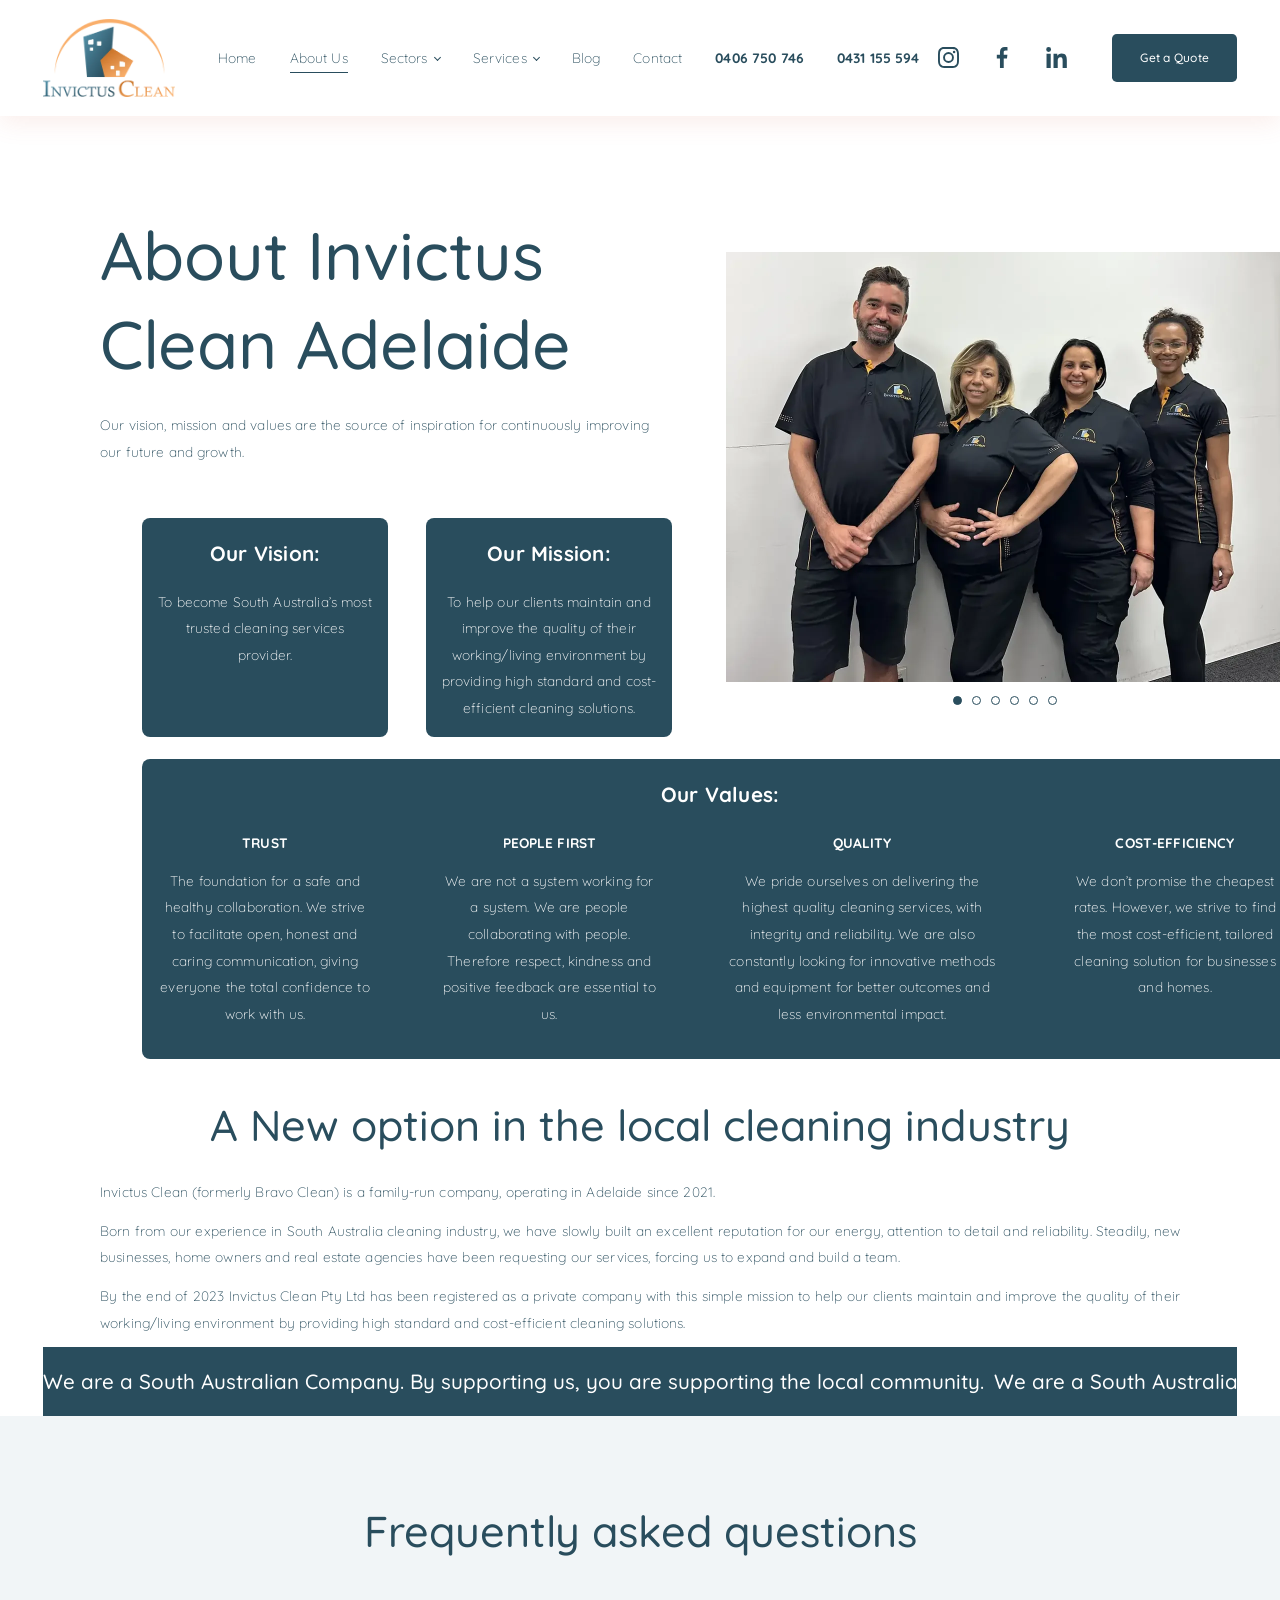
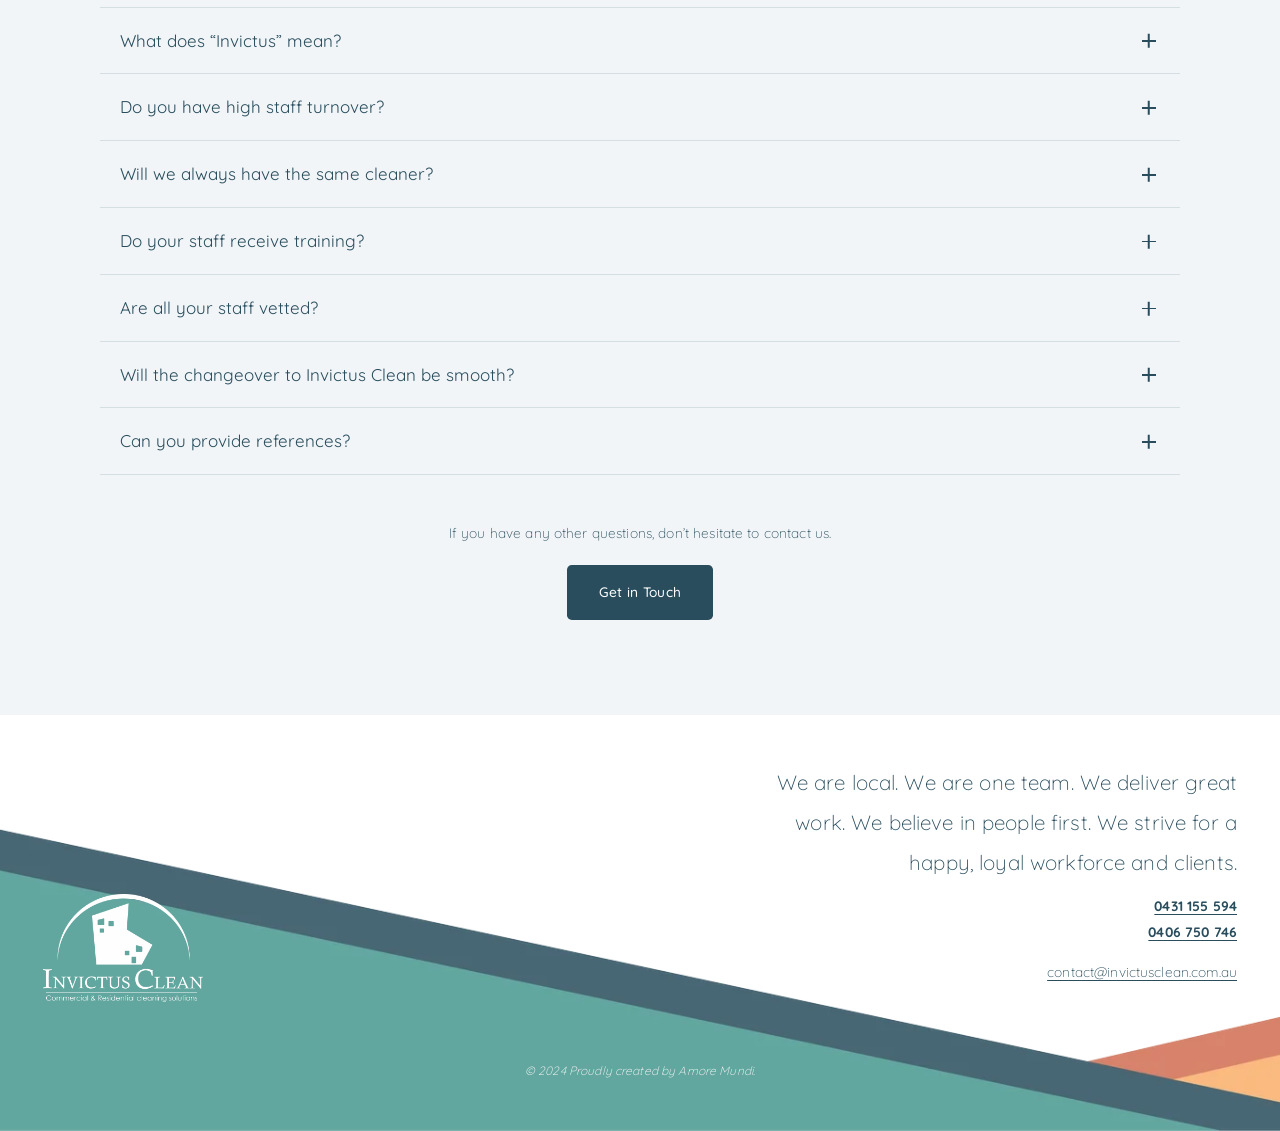
==== commit 1bdd02fc: "v2 before layout refactor: card buttons, new FAQ, mega menu, 3 new Home sections Snapshot of the pix" ====
--- a/about.html
+++ b/about.html
@@ -40,34 +40,44 @@
       <ul class="ic-nav__list">
         <li class="ic-nav__item"><a href="index.html">Home</a></li>
         <li class="ic-nav__item is-active"><a href="about.html" aria-current="page">About Us</a></li>
-        <li class="ic-nav__item has-sub">
+        <li class="ic-nav__item has-sub has-mega">
           <a href="index.html#sectors" aria-haspopup="true">Sectors</a>
-          <ul class="ic-nav__sub">
-            <li><a href="banking-and-finance.html">Banking and Finance</a></li>
-            <li><a href="car-dealership-showroom.html">Car dealership &amp; Showroom</a></li>
-            <li><a href="business-office.html">Business Office</a></li>
-            <li><a href="hospitality-accommodation.html">Hospitality &amp; Accommodation</a></li>
-            <li><a href="professional-practice.html">Professional Practice</a></li>
-            <li><a href="healthcare-medical-centre.html">Healthcare &amp; Medical Centre</a></li>
-            <li><a href="property-management.html">Property Management</a></li>
-            <li><a href="public-sector.html">Public Sector</a></li>
-            <li><a href="retail-gym-and-leisure.html">Retail, Gym and Leisure</a></li>
-            <li><a href="school-education.html">School &amp; Education</a></li>
-            <li><a href="tv-radio-film-studio.html">TV, Radio &amp; Film Studio</a></li>
-            <li><a href="church-community-centre.html">Church &amp; Community Centre</a></li>
-            <li><a href="residential-homes.html">Residential Homes</a></li>
-          </ul>
+          <div class="ic-mega">
+            <div class="ic-mega__inner">
+              <p class="ic-mega__eyebrow">Cleaning sectors</p>
+              <ul class="ic-mega__list">
+                <li><a href="banking-and-finance.html">Banking and Finance</a></li>
+                <li><a href="car-dealership-showroom.html">Car dealership &amp; Showroom</a></li>
+                <li><a href="business-office.html">Business Office</a></li>
+                <li><a href="hospitality-accommodation.html">Hospitality &amp; Accommodation</a></li>
+                <li><a href="professional-practice.html">Professional Practice</a></li>
+                <li><a href="healthcare-medical-centre.html">Healthcare &amp; Medical Centre</a></li>
+                <li><a href="property-management.html">Property Management</a></li>
+                <li><a href="public-sector.html">Public Sector</a></li>
+                <li><a href="retail-gym-and-leisure.html">Retail, Gym and Leisure</a></li>
+                <li><a href="school-education.html">School &amp; Education</a></li>
+                <li><a href="tv-radio-film-studio.html">TV, Radio &amp; Film Studio</a></li>
+                <li><a href="church-community-centre.html">Church &amp; Community Centre</a></li>
+                <li><a href="residential-homes.html">Residential Homes</a></li>
+              </ul>
+            </div>
+          </div>
         </li>
-        <li class="ic-nav__item has-sub">
+        <li class="ic-nav__item has-sub has-mega">
           <a href="index.html#services" aria-haspopup="true">Services</a>
-          <ul class="ic-nav__sub">
-            <li><a href="builders-cleaning.html">Builder’s Cleaning</a></li>
-            <li><a href="upholstery-and-carpet-cleaning.html">Upholstery and Carpet Cleaning</a></li>
-            <li><a href="deep-cleaning.html">Deep Cleaning</a></li>
-            <li><a href="exit-cleaning.html">Exit Cleaning</a></li>
-            <li><a href="window-cleaning.html">Window Cleaning</a></li>
-            <li><a href="carpark-and-facade-cleaning.html">Carpark and Facade Cleaning</a></li>
-          </ul>
+          <div class="ic-mega">
+            <div class="ic-mega__inner">
+              <p class="ic-mega__eyebrow">Cleaning services</p>
+              <ul class="ic-mega__list">
+                <li><a href="builders-cleaning.html">Builder’s Cleaning</a></li>
+                <li><a href="upholstery-and-carpet-cleaning.html">Upholstery and Carpet Cleaning</a></li>
+                <li><a href="deep-cleaning.html">Deep Cleaning</a></li>
+                <li><a href="exit-cleaning.html">Exit Cleaning</a></li>
+                <li><a href="window-cleaning.html">Window Cleaning</a></li>
+                <li><a href="carpark-and-facade-cleaning.html">Carpark and Facade Cleaning</a></li>
+              </ul>
+            </div>
+          </div>
         </li>
         <li class="ic-nav__item"><a href="blog.html">Blog</a></li>
         <li class="ic-nav__item"><a href="contact.html">Contact</a></li>
@@ -226,82 +236,45 @@
   </div>
 
   <!-- =========================================================
-       4. FAQ  → Elementor: Heading + Text + Button + 2 × Accordion
+       4. FAQ (v2)  → Elementor: Heading + Accordion widget (1 open at a time) + Text + Button
+       Questions about the company. The general / service questions live on the Home page.
        ========================================================= -->
-  <section class="ic-section ic-faq" aria-labelledby="faq-title">
+  <section class="ic-faq-list" aria-labelledby="faq-title">
     <div class="ic-container">
-      <div class="ic-center-cta ic-faq__head">
-        <h2 class="ic-h2" id="faq-title">Frequently asked questions</h2>
+      <h2 class="ic-h2 ic-center" id="faq-title">Frequently asked questions</h2>
+      <div class="ic-faq-list__items">
+        <details name="faq-about">
+          <summary>What does “Invictus” mean?</summary>
+          <div class="ic-faq-list__answer"><p>Invictus means unconquerable or undefeated in Latin. It is also the name of a poem written by William Ernest Henley in 1875, which has been a source of inspiration for our company. Through all adversities and misfortunes life can put us through, we want to be that undefeated partner everyone can rely on.</p></div>
+        </details>
+        <details name="faq-about">
+          <summary>Do you have high staff turnover?</summary>
+          <div class="ic-faq-list__answer"><p>We have a small but very committed team. We aim to be the employer of choice in the cleaning industry, as such we provide our staff with appropriate training and competitive remuneration.</p></div>
+        </details>
+        <details name="faq-about">
+          <summary>Will we always have the same cleaner?</summary>
+          <div class="ic-faq-list__answer"><p>Yes, as far as is practical. We always try to maintain continuity by using the same staff on a client’s contract. This helps to build extensive knowledge of the site, a healthy relationship and trust between the cleaning team and the client, and leads to increased security for our customers.</p></div>
+        </details>
+        <details name="faq-about">
+          <summary>Do your staff receive training?</summary>
+          <div class="ic-faq-list__answer"><p>Yes. Each of our cleaners receives comprehensive in-house and in-situ training in all areas required for them to skilfully perform their duties. All Health and Safety issues and key company policies are covered in their initial training and induction.</p></div>
+        </details>
+        <details name="faq-about">
+          <summary>Are all your staff vetted?</summary>
+          <div class="ic-faq-list__answer"><p>Yes. As part of our recruitment process, following interview, we request a previous employer’s reference and required proof of address and entitlement to work in Australia. We also require a copy of their passport and driving licence for our records. We also require current police check and business insurance certificates to ensure additional security for our clients.</p></div>
+        </details>
+        <details name="faq-about">
+          <summary>Will the changeover to Invictus Clean be smooth?</summary>
+          <div class="ic-faq-list__answer"><p>Of course. We have experience in dealing with new office cleaning contracts, which allows us to be thorough with planning and client liaison in order to make the changeover a seamless process. The only difference you will notice is the planned improvement in service and standards.</p></div>
+        </details>
+        <details name="faq-about">
+          <summary>Can you provide references?</summary>
+          <div class="ic-faq-list__answer"><p>Yes. Once you have received the formal quotation from us and are serious about going ahead, we will be happy to provide you with customer references to help you finalise your decision.</p></div>
+        </details>
+      </div>
+      <div class="ic-faq-list__cta">
         <p>If you have any other questions, don’t hesitate to contact us.</p>
         <a class="ic-btn" href="contact.html">Get in Touch</a>
-      </div>
-
-      <div class="ic-faq__grid">
-        <div class="ic-accordion">
-          <details>
-            <summary>What does “Invictus” mean?</summary>
-            <p>Invictus means unconquerable or undefeated in Latin. It is also the name of a poem written by William Ernest Henley in 1875, which has been a source of inspiration for our company. Through all adversities and misfortunes life can put us through, we want to be that undefeated partner everyone can rely on.</p>
-          </details>
-          <details>
-            <summary>What time do you arrive on site?</summary>
-            <p>We have a completely flexible approach and will attend your premises at the time that suits your use of the site. This can be early mornings, before any of your staff arrive, during the day, or in the evening after everyone has left for the day.</p>
-          </details>
-          <details>
-            <summary>Are you fully insured?</summary>
-            <p>Each cleaner, as a subcontractor, have their own business insurance cover which, amongst other things, covers Public Liability for at least AUS 5,000,000.</p>
-          </details>
-          <details>
-            <summary>How often do you clean a site?</summary>
-            <p>Our service is tailored entirely to your requirements. For some, we will only attend once or twice per week. For other larger clients, we will have many cleaners on site seven days per week or even multiple times during the day. We build our service around what you need.</p>
-          </details>
-          <details>
-            <summary>Do you have high staff turnover?</summary>
-            <p>We have a small but very committed team. We aim to be the employer of choice in the cleaning industry, as such we provide our staff with appropriate training and competitive remuneration.</p>
-          </details>
-          <details>
-            <summary>Will we always have the same cleaner?</summary>
-            <p>Yes, as far as is practical. We always try to maintain continuity by using the same staff on a client’s contract. This helps to build extensive knowledge of the site, a healthy relationship and trust between the cleaning team and the client, and leads to increased security for our customers.</p>
-          </details>
-          <details>
-            <summary>Do your staff receive training?</summary>
-            <p>Yes. Each of our cleaners receives comprehensive in-house and in-situ training in all areas required for them to skilfully perform their duties. All Health and Safety issues and key company policies are covered in their initial training and induction.</p>
-          </details>
-          <details>
-            <summary>Are all your staff vetted?</summary>
-            <p>Yes. As part of our recruitment process, following interview, we request a previous employer’s reference and required proof of address and entitlement to work in Australia. We also require a copy of their passport and driving licence for our records. We also require current police check and business insurance certificates to ensure additional security for our clients.</p>
-          </details>
-        </div>
-
-        <div class="ic-accordion">
-          <details>
-            <summary>How do we pay you?</summary>
-            <p>Both Commercial and Residential clients are invoiced at the end of each calendar month and are expected to proceed with the payment on the fortnight from invoice date.</p>
-          </details>
-          <details>
-            <summary>Do you supply everything required?</summary>
-            <p>Yes. Generally, we supply all the labour, equipment, machinery and materials required to carry out all our cleaning tasks within the agreed price. Additionally, we regularly supply consumables such as toilet rolls, hand towels, bin liners etc., which would be invoiced at the end of each calendar month.</p>
-          </details>
-          <details>
-            <summary>What are your hourly rates?</summary>
-            <p>We believe our prices are very competitive, but do not publish a fixed hourly rate. All jobs are priced according to the service required, whether it be a domestic or commercial service, a builders clean or a one-off deep clean. A number of variables will impact the final calculation of the rate such as equipment and materials.</p>
-          </details>
-          <details>
-            <summary>Will the changeover to Invictus Clean be smooth?</summary>
-            <p>Of course. We have experience in dealing with new office cleaning contracts, which allows us to be thorough with planning and client liaison in order to make the changeover a seamless process. The only difference you will notice is the planned improvement in service and standards.</p>
-          </details>
-          <details>
-            <summary>Can you provide references?</summary>
-            <p>Yes. Once you have received the formal quotation from us and are serious about going ahead, we will be happy to provide you with customer references to help you finalise your decision.</p>
-          </details>
-          <details>
-            <summary>Can you unlock/lock and alarm the building?</summary>
-            <p>Yes. This is a regular service offered to all our clients, large or small. This enables us to carry out our cleaning service outside normal working hours, thus minimising disruption to your staff.</p>
-          </details>
-          <details>
-            <summary>Are we issued a cleaning contract?</summary>
-            <p>Yes. Contracts are signed before going ahead with any work.</p>
-          </details>
-        </div>
       </div>
     </div>
   </section>
--- a/css/style.css
+++ b/css/style.css
@@ -1261,3 +1261,441 @@
   .ic-logo-marquee.is-animated .ic-logo-marquee__inner { animation: none; }
   .ic-slider__slide { transition: none; }
 }
+
+/* ---------- 4. Sectors card carousel (Home) ----------
+   Structure based on "Sectors we support" (totalclean.co.uk): centred title,
+   4 cards per view, square arrows on the sides, one dot per page. Cards keep the .ic-card style. */
+.ic-card-carousel {
+  position: relative;
+  margin-top: 8px;
+}
+.ic-card-carousel__viewport {
+  overflow-x: auto;
+  padding: 10px 0 28px;                    /* room for the card hover lift + shadow */
+  scroll-snap-type: x mandatory;
+  scroll-behavior: smooth;
+  scrollbar-width: none;
+  overscroll-behavior-x: contain;
+}
+.ic-card-carousel__viewport::-webkit-scrollbar { display: none; }
+.ic-card-carousel__track {
+  display: grid;
+  grid-auto-flow: column;
+  grid-auto-columns: calc((100% - 3 * 30px) / 4);   /* 4 cards per view */
+  gap: 30px;
+}
+.ic-card-carousel__track li { scroll-snap-align: start; }
+
+.ic-card-carousel__nav {
+  display: flex;
+  justify-content: center;
+  align-items: center;
+  gap: 16px;
+  margin-top: 4px;
+}
+.ic-card-carousel__dots { display: flex; gap: 10px; }
+.ic-card-carousel__dot {
+  width: 12px;
+  height: 12px;
+  padding: 0;
+  border: 1.5px solid var(--ic-primary);
+  border-radius: 50%;
+  background: transparent;
+  cursor: pointer;
+  transition: background-color 0.2s ease;
+}
+.ic-card-carousel__dot[aria-current="true"] { background: var(--ic-primary); }
+
+/* desktop: arrows sit outside the cards, vertically centred on them */
+.ic-card-carousel__arrow {
+  position: absolute;
+  top: calc(10px + 233px / 2);
+  z-index: 2;
+  display: grid;
+  place-items: center;
+  width: 44px;
+  height: 44px;
+  padding: 0;
+  border: 2px solid var(--ic-primary);
+  border-radius: 8px;
+  background: var(--ic-white);
+  color: var(--ic-primary);
+  cursor: pointer;
+  transform: translateY(-50%);
+  transition: background-color 0.2s ease, color 0.2s ease, opacity 0.2s ease;
+}
+.ic-card-carousel__arrow--prev { left: -66px; }
+.ic-card-carousel__arrow--next { right: -66px; }
+.ic-card-carousel__arrow:hover:not(:disabled) { background: var(--ic-primary); color: var(--ic-white); }
+.ic-card-carousel__arrow:disabled { opacity: 0.3; cursor: default; }
+.ic-card-carousel__arrow svg {
+  width: 22px; height: 22px;
+  fill: none; stroke: currentColor; stroke-width: 2; stroke-linecap: round; stroke-linejoin: round;
+}
+
+/* tablet: 3 per view, arrows move into the row with the dots */
+@media (max-width: 1024px) {
+  .ic-card-carousel__track { grid-auto-columns: calc((100% - 2 * 24px) / 3); gap: 24px; }
+  .ic-card-carousel__arrow { position: static; transform: none; }
+}
+
+/* mobile: 1 card + a peek of the next one */
+@media (max-width: 767px) {
+  .ic-card-carousel__track { grid-auto-columns: 80%; gap: 16px; }
+  .ic-card-carousel__arrow { width: 36px; height: 36px; }
+  .ic-card-carousel__arrow svg { width: 18px; height: 18px; }
+  .ic-card-carousel__nav { gap: 12px; }
+  .ic-card-carousel__dots { gap: 8px; }
+  .ic-card-carousel__dot { width: 9px; height: 9px; }
+}
+
+@media (prefers-reduced-motion: reduce) {
+  .ic-card-carousel__viewport { scroll-behavior: auto; }
+}
+
+/* "Our Services" uses the same card carousel; keep the original gap below the intro text */
+.ic-services-intro + .ic-card-carousel { margin-top: -10px; }
+
+/* ---------- 5. Mega menu (Sectors / Services) ----------
+   Reference: client's screenshot of totalclean.co.uk. A full-width panel under the header,
+   small accent title + links in 3 columns separated by thin lines.
+   In Elementor Pro: "Menu" widget → item "Dropdown content: Mega Menu" (see GUIA-ELEMENTOR.md). */
+
+/* nav items fill the header height, so the mouse never "falls" in a gap on its way to the panel */
+.ic-nav { align-self: stretch; }
+.ic-nav__list { height: 100%; align-items: stretch; }
+.ic-nav__item { display: flex; align-items: center; }
+.ic-nav__item.has-mega { position: static; }     /* panel is positioned against the (sticky) header */
+
+/* small chevron next to "Sectors" / "Services" */
+.ic-nav__item.has-mega > a::after {
+  content: "";
+  display: inline-block;
+  width: 5px;
+  height: 5px;
+  margin: 0 0 3px 7px;
+  border-right: 1.2px solid currentColor;
+  border-bottom: 1.2px solid currentColor;
+  transform: rotate(45deg);
+  transition: transform 0.2s ease;
+}
+.ic-nav__item.has-mega:hover > a,
+.ic-nav__item.has-mega:focus-within > a { background-size: 100% 1px; }
+.ic-nav__item.has-mega:hover > a::after,
+.ic-nav__item.has-mega:focus-within > a::after { transform: translateY(2px) rotate(-135deg); }
+
+.ic-mega {
+  position: absolute;
+  top: 100%;
+  left: 0;
+  right: 0;
+  border-top: 1px solid #edf1f3;
+  background: var(--ic-white);
+  box-shadow: 0 26px 40px -14px rgba(41, 77, 93, 0.2);
+  z-index: 1;
+  opacity: 0;
+  visibility: hidden;
+  transform: translateY(-6px);
+  /* closing waits 0.3s: the mouse can cross other menu items diagonally on its way to the panel */
+  transition: opacity 0.2s ease 0.3s, transform 0.2s ease 0.3s, visibility 0s linear 0.5s;
+}
+.ic-nav__item.has-mega:hover > .ic-mega,
+.ic-nav__item.has-mega:focus-within > .ic-mega {
+  z-index: 2;                                    /* the panel being opened always sits on top */
+  opacity: 1;
+  visibility: visible;
+  transform: none;
+  transition-delay: 0s;
+}
+
+.ic-mega__inner {
+  max-width: 1440px;
+  margin: 0 auto;
+  padding: 30px var(--ic-gutter-wide) 40px;
+}
+.ic-mega__eyebrow {
+  margin: 0 0 12px;
+  color: var(--ic-accent);
+  font-size: 12.5px;
+  font-weight: 500;
+  letter-spacing: 0.1em;
+  text-transform: uppercase;
+}
+.ic-mega__list {
+  columns: 3;
+  column-gap: 64px;
+}
+.ic-mega__list li { break-inside: avoid; }
+.ic-mega__list a {
+  display: flex;
+  justify-content: space-between;
+  align-items: center;
+  padding: 13px 4px 13px 0;
+  border-bottom: 1px solid #e6edf0;
+  color: var(--ic-primary);
+  font-size: 14.5px;
+  font-weight: 400;
+  line-height: 1.4;
+  text-decoration: none;
+  transition: color 0.15s ease, padding 0.15s ease;
+}
+/* arrow that appears on hover */
+.ic-mega__list a::after {
+  content: "";
+  flex: none;
+  width: 6px;
+  height: 6px;
+  margin-left: 12px;
+  border-top: 1.5px solid currentColor;
+  border-right: 1.5px solid currentColor;
+  transform: rotate(45deg);
+  opacity: 0;
+  transition: opacity 0.15s ease;
+}
+.ic-mega__list a:hover,
+.ic-mega__list a:focus-visible { color: var(--ic-accent); padding-left: 6px; }
+.ic-mega__list a:hover::after,
+.ic-mega__list a:focus-visible::after { opacity: 1; }
+
+/* ---------- 6. "Find Out More" button inside the carousel cards ----------
+   The whole card is still the link; the button is a visual cue that it is clickable
+   (span, not a nested link — a link inside a link is invalid HTML). */
+.ic-card-carousel .ic-card {
+  height: 310px;
+  padding-bottom: 22px;
+}
+.ic-card-carousel .ic-card__label {
+  position: static;
+  margin-top: -18px;
+}
+.ic-card__btn {
+  margin-top: auto;
+  padding: 10px 22px;
+  border-radius: var(--ic-radius-btn);
+  background: var(--ic-primary);
+  color: var(--ic-white);
+  font-size: 12px;
+  font-weight: 500;
+  line-height: 1.5;
+  letter-spacing: 0.02em;
+  transition: background-color 0.2s ease;
+}
+.ic-card:hover .ic-card__btn,
+.ic-card:focus-visible .ic-card__btn { background: #3a6272; }
+.ic-card-carousel__arrow { top: calc(10px + 310px / 2); }   /* re-centre the arrows on the taller cards */
+
+@media (max-width: 767px) {
+  .ic-card-carousel .ic-card { height: 310px; }
+}
+
+/* ---------- 7. FAQ list (Home + About) ----------
+   Reference: client's screenshot of totalclean.co.uk. Centred title, one column of questions,
+   big question text, thin "+" on the right, a line under each row. One answer open at a time
+   (<details name="..."> groups them). In Elementor: Accordion widget. */
+.ic-faq-list {
+  padding: 85px 0 95px;
+  background: #f1f5f7;
+}
+.ic-faq-list__items {
+  max-width: 1080px;
+  margin: 45px auto 0;
+  border-top: 1px solid #d5dee2;
+}
+.ic-faq-list details { border-bottom: 1px solid #d5dee2; }
+.ic-faq-list summary {
+  position: relative;
+  padding: 21px 60px 21px 20px;
+  color: var(--ic-primary);
+  font-size: 17px;
+  font-weight: 400;
+  line-height: 1.4;
+  letter-spacing: normal;
+  list-style: none;
+  cursor: pointer;
+  transition: color 0.2s ease;
+}
+.ic-faq-list summary::-webkit-details-marker { display: none; }
+.ic-faq-list summary:hover { color: var(--ic-accent); }
+/* "+" that turns into "–" */
+.ic-faq-list summary::before,
+.ic-faq-list summary::after {
+  content: "";
+  position: absolute;
+  top: 50%;
+  right: 24px;
+  width: 14px;
+  height: 1.5px;
+  background: currentColor;
+  transition: transform 0.25s ease;
+}
+.ic-faq-list summary::after { transform: rotate(90deg); }
+.ic-faq-list details[open] summary::after { transform: rotate(0deg); }
+.ic-faq-list__answer {
+  padding: 0 60px 22px 20px;
+  animation: ic-faq-in 0.3s ease;
+}
+.ic-faq-list__answer p { margin: 0; max-width: 820px; }
+@keyframes ic-faq-in { from { opacity: 0; transform: translateY(-4px); } }
+
+.ic-faq-list__cta {
+  margin-top: 45px;
+  text-align: center;
+}
+.ic-faq-list__cta p { margin-bottom: 18px; }
+
+@media (max-width: 767px) {
+  .ic-faq-list { padding: 55px 0 65px; }
+  .ic-faq-list__items { margin-top: 28px; }
+  .ic-faq-list summary { padding: 17px 40px 17px 4px; font-size: 15px; }
+  .ic-faq-list summary::before,
+  .ic-faq-list summary::after { right: 8px; width: 12px; }
+  .ic-faq-list__answer { padding: 0 8px 18px 4px; }
+}
+@media (prefers-reduced-motion: reduce) {
+  .ic-faq-list__answer { animation: none; }
+}
+
+/* ---------- 8. "Why Adelaide Trusts Invictus Clean" band (Home) ----------
+   Reference: "Peace of Mind" (totalclean.co.uk). Same 4 values as before, now white cards on a primary band. */
+.ic-why {
+  padding: 85px 0 95px;
+  background: var(--ic-primary);
+  color: var(--ic-white);
+}
+.ic-why .ic-h2 { color: var(--ic-white); }
+.ic-why__intro {
+  max-width: 760px;
+  margin: 18px auto 0;
+  font-size: 16px;
+  line-height: 1.8;
+  text-align: center;
+  opacity: 0.9;
+}
+.ic-why__cards {
+  display: grid;
+  grid-template-columns: repeat(4, minmax(0, 1fr));
+  gap: 30px;
+  margin-top: 45px;
+}
+.ic-why .ic-value {
+  min-height: 0;
+  padding: 36px 22px 32px;
+  border-radius: 12px;
+  background: var(--ic-white);
+  color: var(--ic-primary);
+}
+.ic-why .ic-value__icon { width: 44px; height: 44px; }
+
+/* ---------- 9. "Our Cleaning Process" (Home) ----------
+   Reference: "Our ... Office Cleaning Process" (totalclean.co.uk). 4 numbered steps, cards in the site's card style. */
+.ic-process {
+  padding: 85px 0 95px;
+  background: #f1f5f7;
+}
+.ic-process__intro {
+  max-width: 760px;
+  margin: 18px auto 0;
+  text-align: center;
+}
+.ic-process__steps {
+  display: grid;
+  grid-template-columns: repeat(4, minmax(0, 1fr));
+  gap: 30px;
+  margin: 45px 0 0;
+  padding: 0;
+  list-style: none;
+}
+.ic-step {
+  padding: 34px 22px 30px;
+  border: 2px solid var(--ic-primary);
+  border-radius: var(--ic-radius-card);
+  background: var(--ic-white);
+  text-align: center;
+}
+.ic-step__num {
+  display: grid;
+  place-items: center;
+  width: 52px;
+  height: 52px;
+  margin: 0 auto 18px;
+  border-radius: 50%;
+  background: var(--ic-primary);
+  color: var(--ic-white);
+  font-size: 22px;
+  font-weight: 500;
+  line-height: 1;
+}
+.ic-step__title {
+  margin-bottom: 10px;
+  font-size: var(--ic-fs-large);
+  font-weight: 500;
+  line-height: 1.3;
+}
+.ic-step p { margin: 0; }
+
+/* ---------- 10. Free quote CTA band (Home) ----------
+   Reference: "Request a ... quote ... today" (totalclean.co.uk). Own team photo + dark primary overlay. */
+.ic-quote-cta {
+  padding: 110px 0;
+  background:
+    linear-gradient(rgba(31, 58, 70, 0.84), rgba(31, 58, 70, 0.84)),
+    url("../images/home-quote-cta-bg.webp") center / cover no-repeat;
+  color: var(--ic-white);
+  text-align: center;
+}
+.ic-quote-cta__content { max-width: 820px; margin: 0 auto; }
+.ic-quote-cta .ic-h2 { color: var(--ic-white); }
+.ic-quote-cta__content > p {
+  max-width: 680px;
+  margin: 20px auto 0;
+  font-size: 16px;
+  line-height: 1.8;
+}
+.ic-quote-cta__checks {
+  display: flex;                         /* block-level: the button goes on the line below */
+  flex-direction: column;
+  align-items: flex-start;
+  gap: 12px;
+  width: fit-content;
+  margin: 30px auto 0;
+  font-size: 17px;
+  font-weight: 500;
+  text-align: left;
+}
+.ic-quote-cta__checks li { display: flex; align-items: center; gap: 12px; }
+.ic-quote-cta__checks li::before {
+  content: "";
+  flex: none;
+  width: 26px;
+  height: 26px;
+  border-radius: 50%;
+  background: var(--ic-peach) url("data:image/svg+xml,%3Csvg xmlns='http://www.w3.org/2000/svg' viewBox='0 0 24 24'%3E%3Cpath d='m5 12.5 4.5 4.5L19 7.5' fill='none' stroke='%23294d5d' stroke-width='3' stroke-linecap='round' stroke-linejoin='round'/%3E%3C/svg%3E") center / 15px no-repeat;
+}
+.ic-btn--light {
+  display: inline-flex;
+  align-items: center;
+  gap: 10px;
+  margin-top: 38px;
+  background: var(--ic-white);
+  color: var(--ic-primary);
+}
+.ic-btn--light svg {
+  width: 7px; height: 12px;
+  fill: none; stroke: currentColor; stroke-width: 2;
+}
+
+/* responsive for 8–10 */
+@media (max-width: 1024px) {
+  .ic-why__cards,
+  .ic-process__steps { grid-template-columns: repeat(2, minmax(0, 1fr)); gap: 24px; }
+}
+@media (max-width: 767px) {
+  .ic-why,
+  .ic-process { padding: 55px 0 65px; }
+  .ic-why__cards,
+  .ic-process__steps { grid-template-columns: 1fr; gap: 16px; margin-top: 30px; }
+  .ic-why__intro,
+  .ic-quote-cta__content > p { font-size: 14px; }
+  .ic-quote-cta { padding: 70px 0; }
+  .ic-quote-cta__checks { font-size: 15px; }
+}
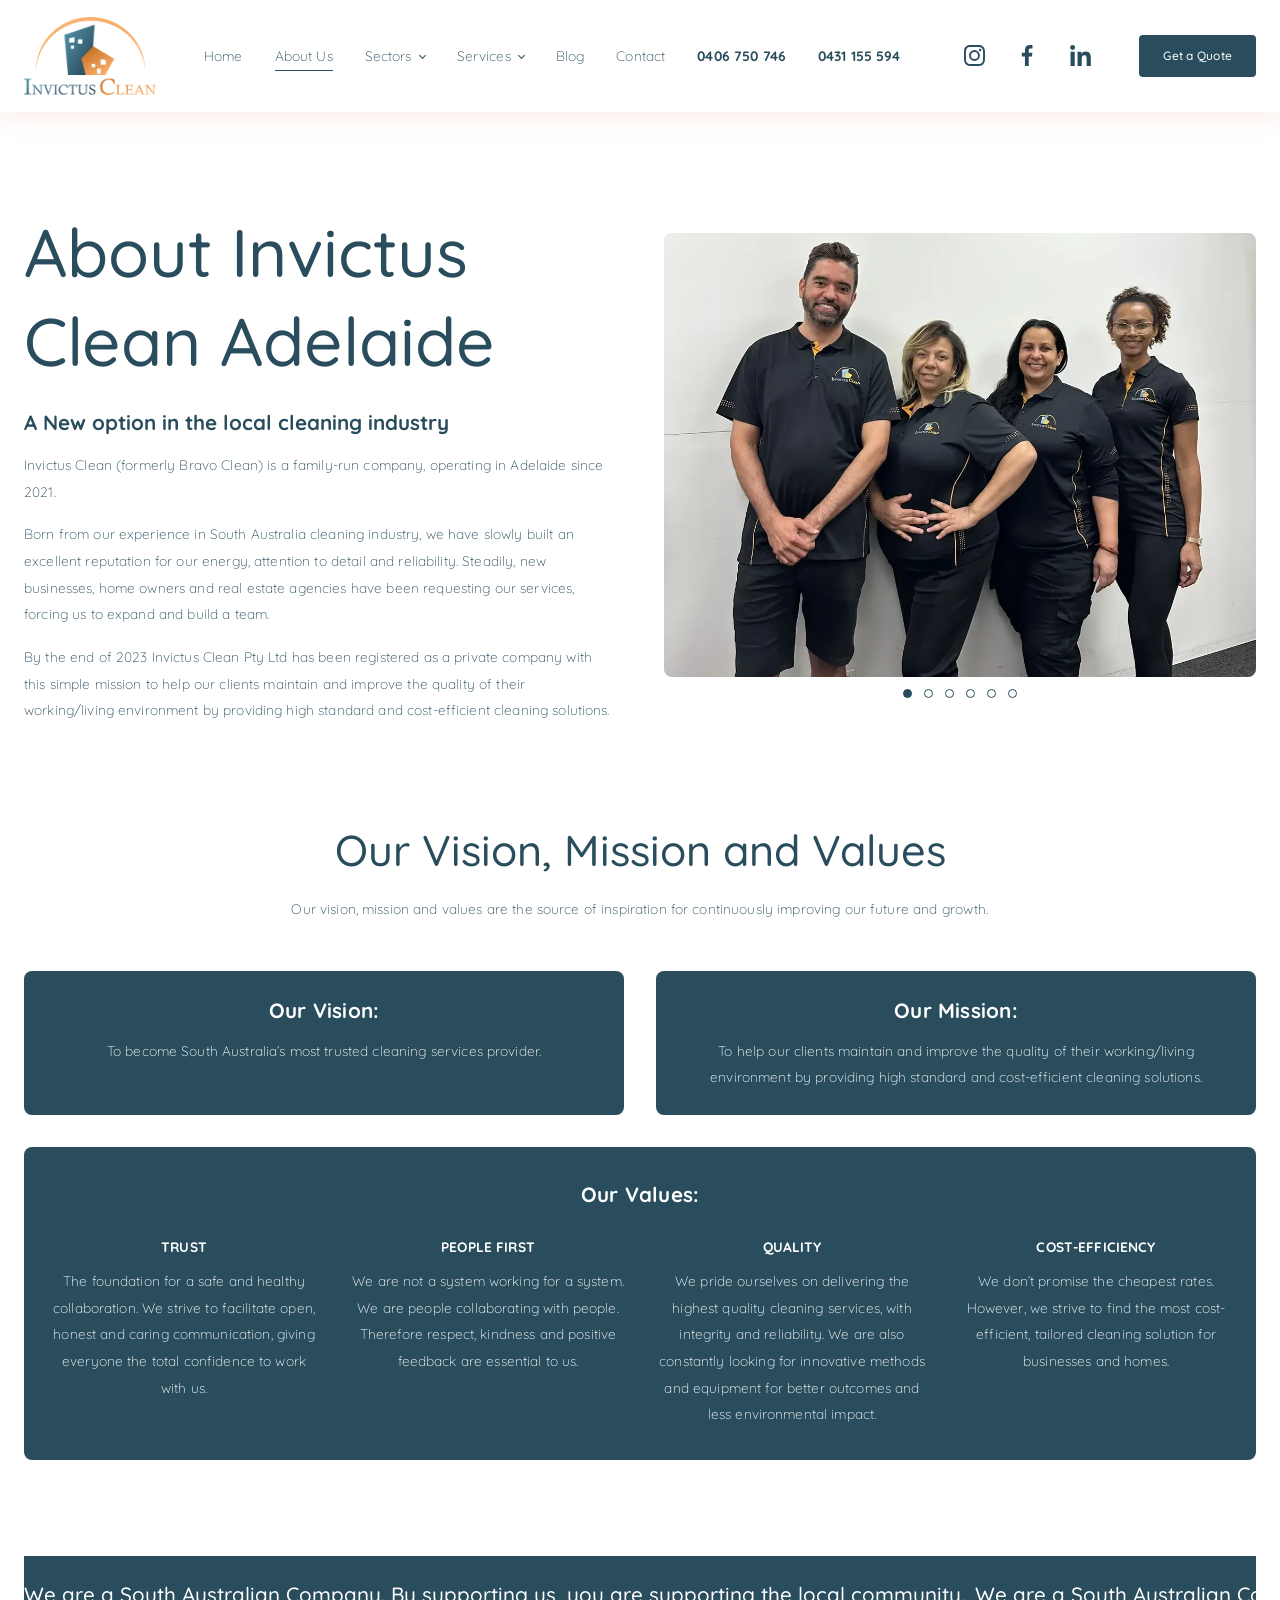
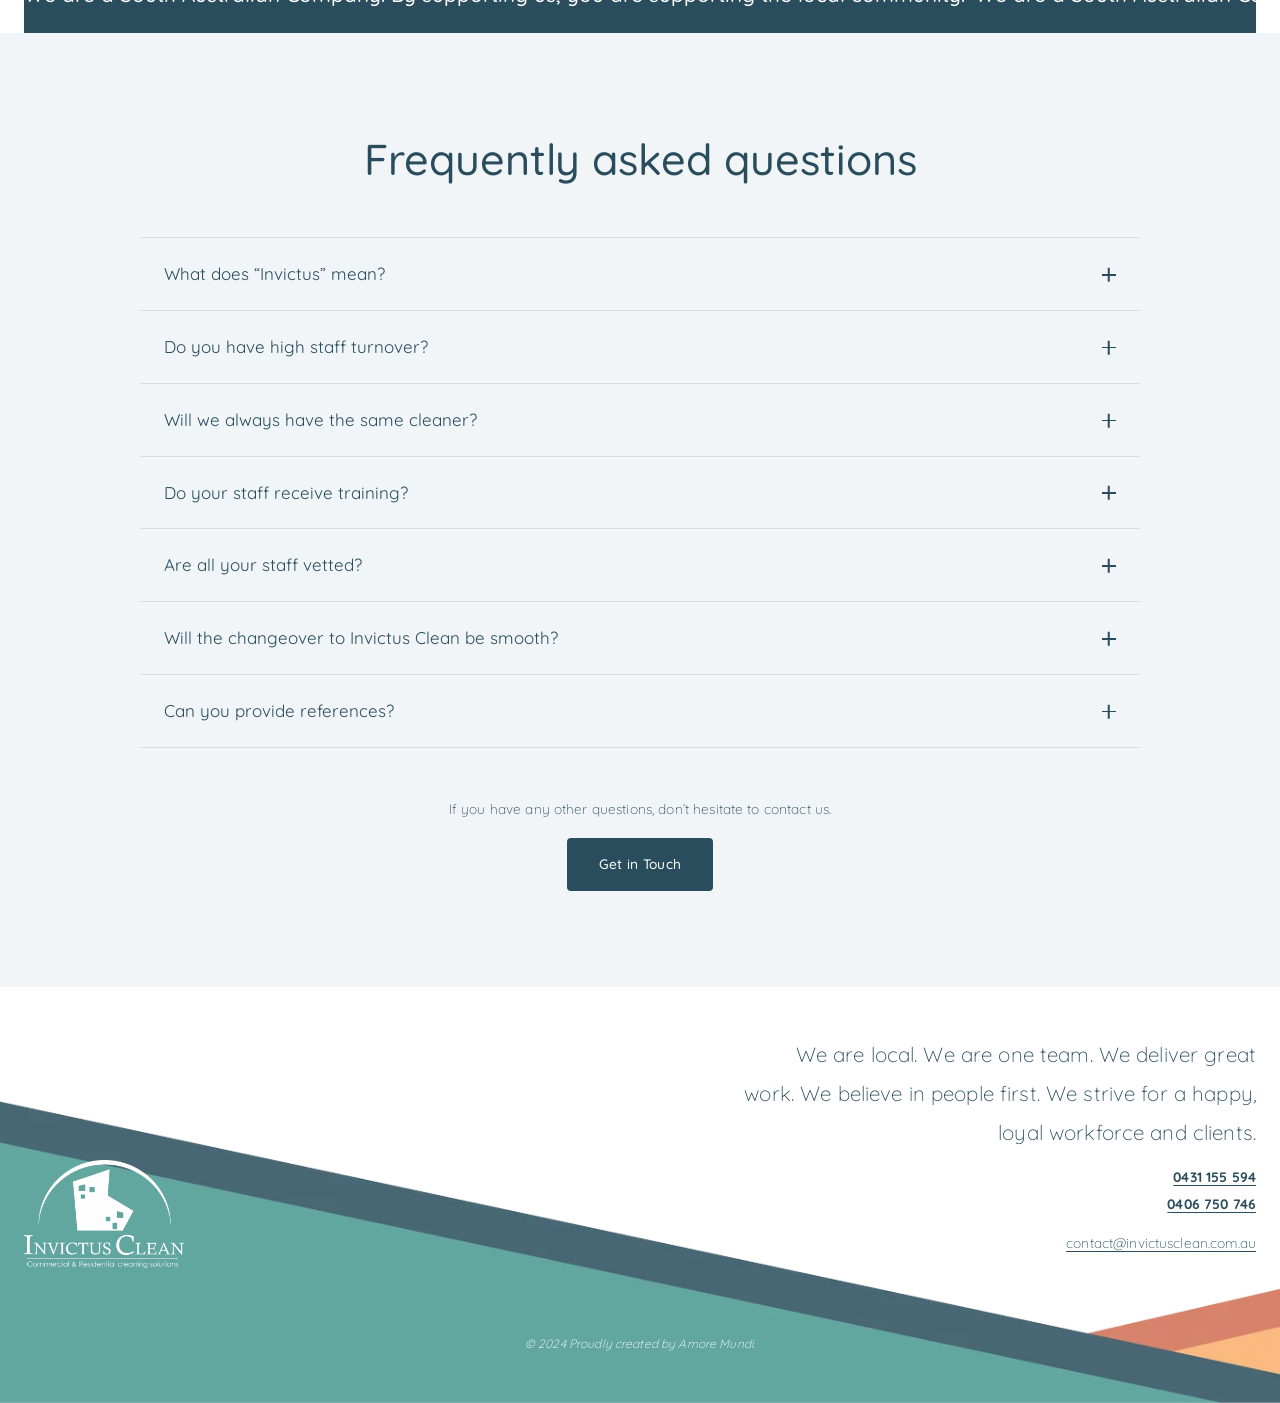
==== commit 970a16f0: "Client feedback: Home hero photo carousel, About story first - Home: hero illustration replaced by a" ====
--- a/about.html
+++ b/about.html
@@ -125,53 +125,65 @@
 <main id="main">
 
   <!-- =========================================================
-       1. HERO + VISION / MISSION / VALUES
-       → Elementor: Container (2 columns) + Container (2 Icon Box) + Container (dark, 4 columns)
+       1. HERO: ABOUT US + STORY  → Elementor: Container (2 halves) — Heading H1 + Heading H2 + Text Editor | Image Carousel
+       v3 (client feedback): the story comes first; vision / mission / values moved to the next section.
        ========================================================= -->
   <section class="ic-section ic-about-hero">
+    <div class="ic-container ic-about-hero__grid">
+      <div class="ic-about-hero__intro">
+        <h1 class="ic-h1">About Invictus Clean Adelaide</h1>
+        <h2 class="ic-about-hero__subtitle">A New option in the local cleaning industry</h2>
+        <div class="ic-about-hero__story">
+          <p>Invictus Clean (formerly Bravo Clean) is a family-run company, operating in Adelaide since 2021.</p>
+          <p>Born from our experience in South Australia cleaning industry, we have slowly built an excellent reputation for our energy, attention to detail and reliability. Steadily, new businesses, home owners and real estate agencies have been requesting our services, forcing us to expand and build a team.</p>
+          <p>By the end of 2023 Invictus Clean Pty Ltd has been registered as a private company with this simple mission to help our clients maintain and improve the quality of their working/living environment by providing high standard and cost-efficient cleaning solutions.</p>
+        </div>
+      </div>
+
+      <!-- photo carousel (real team photos) → Elementor: Image Carousel, Fade, autoplay 4500ms, pause on hover No, arrows + dots -->
+      <div class="ic-about-hero__media">
+        <div class="ic-slider" data-slider aria-roledescription="carousel" aria-label="The Invictus Clean team at work">
+          <div class="ic-slider__viewport">
+            <figure class="ic-slider__slide is-active" aria-roledescription="slide" aria-label="1 of 6">
+              <img src="images/about-carousel-01-team.webp" alt="The Invictus Clean team in Adelaide" width="1116" height="860" fetchpriority="high">
+            </figure>
+            <figure class="ic-slider__slide" aria-roledescription="slide" aria-label="2 of 6">
+              <img src="images/about-carousel-02-cleaner-smiling.webp" alt="Smiling Invictus Clean cleaner wiping a kitchen benchtop" width="1116" height="860" loading="lazy">
+            </figure>
+            <figure class="ic-slider__slide" aria-roledescription="slide" aria-label="3 of 6">
+              <img src="images/about-carousel-03-victor-van.webp" alt="Victor, Invictus Clean team leader, beside the branded cleaning van" width="1116" height="860" loading="lazy">
+            </figure>
+            <figure class="ic-slider__slide" aria-roledescription="slide" aria-label="4 of 6">
+              <img src="images/about-carousel-04-handrail.webp" alt="Invictus Clean cleaner wiping a handrail with a microfibre cloth" width="1116" height="860" loading="lazy">
+            </figure>
+            <figure class="ic-slider__slide" aria-roledescription="slide" aria-label="5 of 6">
+              <img src="images/about-carousel-05-office-vacuuming.webp" alt="Invictus Clean cleaner vacuuming an office with a backpack vacuum" width="1116" height="860" loading="lazy">
+            </figure>
+            <figure class="ic-slider__slide" aria-roledescription="slide" aria-label="6 of 6">
+              <img src="images/about-carousel-06-reception.webp" alt="Invictus Clean cleaner cleaning a reception desk" width="1116" height="860" loading="lazy">
+            </figure>
+
+            <button class="ic-slider__arrow ic-slider__arrow--prev" type="button" data-slider-prev aria-label="Previous photo">
+              <svg viewBox="0 0 10 18" aria-hidden="true"><path d="M9 1 1 9l8 8"/></svg>
+            </button>
+            <button class="ic-slider__arrow ic-slider__arrow--next" type="button" data-slider-next aria-label="Next photo">
+              <svg viewBox="0 0 10 18" aria-hidden="true"><path d="m1 1 8 8-8 8"/></svg>
+            </button>
+          </div>
+          <div class="ic-slider__dots" data-slider-dots></div>
+        </div>
+      </div>
+    </div>
+  </section>
+
+  <!-- =========================================================
+       2. VISION / MISSION / VALUES  → Elementor: Heading + Text + Container (2 dark panels) + dark panel with 4 columns
+       ========================================================= -->
+  <section class="ic-section ic-vmv" aria-labelledby="ic-vmv-title">
     <div class="ic-container">
-      <div class="ic-about-hero__grid">
-        <div class="ic-about-hero__intro">
-          <h1 class="ic-h1">About Invictus Clean Adelaide</h1>
-          <p>Our vision, mission and values are the source of inspiration for continuously improving our future and growth.</p>
-        </div>
-
-        <!-- v2: photo carousel (real team photos) → Elementor: Image Carousel widget, Effect "Fade",
-             autoplay 4s, pause on hover, arrows + dots, 1 slide per view -->
-        <div class="ic-about-hero__media">
-          <div class="ic-slider" data-slider aria-roledescription="carousel" aria-label="The Invictus Clean team at work">
-            <div class="ic-slider__viewport">
-              <figure class="ic-slider__slide is-active" aria-roledescription="slide" aria-label="1 of 6">
-                <img src="images/about-carousel-01-team.webp" alt="The Invictus Clean team in Adelaide" width="1116" height="860" fetchpriority="high">
-              </figure>
-              <figure class="ic-slider__slide" aria-roledescription="slide" aria-label="2 of 6">
-                <img src="images/about-carousel-02-cleaner-smiling.webp" alt="Smiling Invictus Clean cleaner wiping a kitchen benchtop" width="1116" height="860" loading="lazy">
-              </figure>
-              <figure class="ic-slider__slide" aria-roledescription="slide" aria-label="3 of 6">
-                <img src="images/about-carousel-03-victor-van.webp" alt="Victor, Invictus Clean team leader, beside the branded cleaning van" width="1116" height="860" loading="lazy">
-              </figure>
-              <figure class="ic-slider__slide" aria-roledescription="slide" aria-label="4 of 6">
-                <img src="images/about-carousel-04-handrail.webp" alt="Invictus Clean cleaner wiping a handrail with a microfibre cloth" width="1116" height="860" loading="lazy">
-              </figure>
-              <figure class="ic-slider__slide" aria-roledescription="slide" aria-label="5 of 6">
-                <img src="images/about-carousel-05-office-vacuuming.webp" alt="Invictus Clean cleaner vacuuming an office with a backpack vacuum" width="1116" height="860" loading="lazy">
-              </figure>
-              <figure class="ic-slider__slide" aria-roledescription="slide" aria-label="6 of 6">
-                <img src="images/about-carousel-06-reception.webp" alt="Invictus Clean cleaner cleaning a reception desk" width="1116" height="860" loading="lazy">
-              </figure>
-
-              <button class="ic-slider__arrow ic-slider__arrow--prev" type="button" data-slider-prev aria-label="Previous photo">
-                <svg viewBox="0 0 10 18" aria-hidden="true"><path d="M9 1 1 9l8 8"/></svg>
-              </button>
-              <button class="ic-slider__arrow ic-slider__arrow--next" type="button" data-slider-next aria-label="Next photo">
-                <svg viewBox="0 0 10 18" aria-hidden="true"><path d="m1 1 8 8-8 8"/></svg>
-              </button>
-            </div>
-            <div class="ic-slider__dots" data-slider-dots></div>
-          </div>
-        </div>
-
-        <div class="ic-about-hero__cards">
+      <h2 class="ic-h2 ic-center" id="ic-vmv-title">Our Vision, Mission and Values</h2>
+      <p class="ic-vmv__intro">Our vision, mission and values are the source of inspiration for continuously improving our future and growth.</p>
+        <div class="ic-vmv__cards">
           <div class="ic-panel ic-panel--vm">
             <h2 class="ic-panel__title">Our Vision:</h2>
             <p>To become South Australia’s most trusted cleaning services provider.</p>
@@ -181,8 +193,6 @@
             <p>To help our clients maintain and improve the quality of their working/living environment by providing high standard and cost-efficient cleaning solutions.</p>
           </div>
         </div>
-      </div>
-
       <div class="ic-panel ic-values-panel">
         <h2 class="ic-panel__title">Our Values:</h2>
         <ul class="ic-values-panel__grid">
@@ -208,20 +218,6 @@
   </section>
 
   <!-- =========================================================
-       2. STORY  → Elementor: Heading + Text Editor (justified)
-       ========================================================= -->
-  <section class="ic-about-story">
-    <div class="ic-container">
-      <h2 class="ic-h2 ic-center">A New option in the local cleaning industry</h2>
-      <div class="ic-text-justify">
-        <p>Invictus Clean (formerly Bravo Clean) is a family-run company, operating in Adelaide since 2021.</p>
-        <p>Born from our experience in South Australia cleaning industry, we have slowly built an excellent reputation for our energy, attention to detail and reliability. Steadily, new businesses, home owners and real estate agencies have been requesting our services, forcing us to expand and build a team.</p>
-        <p>By the end of 2023 Invictus Clean Pty Ltd has been registered as a private company with this simple mission to help our clients maintain and improve the quality of their working/living environment by providing high standard and cost-efficient cleaning solutions.</p>
-      </div>
-    </div>
-  </section>
-
-  <!-- =========================================================
        3. MARQUEE  → Elementor: HTML widget (snippet in GUIA-ELEMENTOR.md)
        ========================================================= -->
   <div class="ic-container ic-container--wide">
--- a/css/style.css
+++ b/css/style.css
@@ -1,48 +1,124 @@
 /* ==========================================================================
-   Invictus Clean — shared stylesheet for every page
-   Structure: 1) tokens + base  2) shared components (header, buttons, panels,
-   form, footer)  3) one block per page/section.
-   Values measured from the live Squarespace site (1440px desktop / 390px mobile).
-   The variables in :root match the Elementor Global Colors and Global Fonts
-   (see GUIA-ELEMENTOR.md).
-   Breakpoints = Elementor defaults: tablet ≤ 1024px, mobile ≤ 767px.
+   Invictus Clean — stylesheet for every page
+   --------------------------------------------------------------------------
+   How it is organised
+     1. Design tokens (colours, type, spacing scale, layout) ......... :root
+     2. Base / reset
+     3. Layout primitives (container, section spacing, helpers)
+     4. Components (buttons, links, panels, cards, form, carousels, FAQ…)
+     5. Header, mega menu, mobile menu
+     6. Footer
+     7. Page sections (Home → About → Contact → Sector/Service → Blog → Post)
+     8. Animations
+
+   Rules of thumb
+     · Every spacing comes from the scale (--ic-space-*) or a layout token.
+     · Grids are proportional (fr) with one shared gap (--ic-gap). No fixed column widths.
+     · Responsive = the tokens change at the two Elementor breakpoints
+       (tablet ≤ 1024px, mobile ≤ 767px); components only switch columns.
+     · These tokens = Elementor Site Settings (see GUIA-ELEMENTOR.md, "Design system").
    ========================================================================== */
 
+
+/* ==========================================================================
+   1. DESIGN TOKENS
+   ========================================================================== */
 :root {
-  /* Global Colors */
-  --ic-primary: #294d5d;        /* text, buttons, cards */
-  --ic-accent: #d26d51;         /* terracotta (brand) */
-  --ic-teal: #48988f;           /* footer teal */
-  --ic-peach: #fab981;          /* light orange (brand) */
+  /* Colours (= Elementor Global Colors) */
+  --ic-primary: #294d5d;
+  --ic-primary-hover: #3a6272;
+  --ic-accent: #d26d51;
+  --ic-teal: #48988f;
+  --ic-peach: #fab981;
   --ic-white: #ffffff;
+  --ic-tint: #f1f5f7;            /* light section background */
+  --ic-line: #d5dee2;            /* dividers */
+  --ic-line-soft: #e6edf0;       /* dividers inside the mega menu */
+  --ic-field-border: #8a9da6;
   --ic-arrow: rgba(41, 77, 93, 0.7);
-  --ic-field-border: #8a9da6;   /* form field border (primary at ~55%) */
-
-  /* Global Fonts */
+
+  /* Typography (= Elementor Global Fonts) — sizes kept from the original design */
   --ic-font: "Quicksand", sans-serif;
+  --ic-fs-small: 12px;
   --ic-fs-body: 13.73px;
-  --ic-lh-body: 1.94;           /* 26.6px */
+  --ic-lh-body: 1.94;
   --ic-ls-body: 0.01em;
   --ic-fs-large: 20.64px;
+  --ic-fs-h2: 43.1px;
+  --ic-lh-h2: 1.4;
   --ic-fs-h1: 67.3px;
-  --ic-lh-h1: 1.317;            /* 88.6px */
-  --ic-fs-h2: 43.1px;
-  --ic-lh-h2: 1.4;              /* 60.4px */
+  --ic-lh-h1: 1.317;
+
+  /* Spacing scale — every margin, padding and gap comes from here */
+  --ic-space-1: 4px;
+  --ic-space-2: 8px;
+  --ic-space-3: 12px;
+  --ic-space-4: 16px;
+  --ic-space-5: 24px;
+  --ic-space-6: 32px;
+  --ic-space-7: 48px;
+  --ic-space-8: 64px;
+  --ic-space-9: 96px;
 
   /* Layout */
-  --ic-gutter: 100px;           /* side margin of the main sections */
-  --ic-gutter-wide: 43px;       /* header, testimonials and footer */
-  --ic-section-y: 95px;
-  --ic-radius-btn: 4.8px;
-  --ic-radius-card: 8px;
-}
-
-/* ---------- Base ---------- */
+  --ic-container: 1240px;        /* content width */
+  --ic-container-wide: 1360px;   /* header, footer, testimonials, mega menu */
+  --ic-container-medium: 1000px; /* FAQ list */
+  --ic-container-narrow: 760px;  /* blog post (comfortable reading width) */
+  --ic-gutter: 24px;             /* minimum side margin on smaller screens */
+  --ic-gap: 32px;                /* gap between columns / cards */
+  --ic-section-y: 96px;          /* top + bottom padding of every section */
+  --ic-head-gap: var(--ic-space-7); /* section heading → section content */
+  --ic-header-h: 112px;
+
+  /* Shape */
+  --ic-radius-sm: 4px;           /* buttons */
+  --ic-radius-md: 8px;           /* cards, panels */
+  --ic-radius-lg: 12px;          /* "Why" cards */
+  --ic-shadow-card: 0 12px 28px rgba(41, 77, 93, 0.14);
+
+  /* Buttons */
+  --ic-btn-pad: 18px 32px;
+  --ic-btn-pad-sm: 14px 24px;
+}
+
+@media (max-width: 1024px) {
+  :root {
+    --ic-fs-h1: 52px;
+    --ic-fs-h2: 36px;
+    --ic-gutter: 32px;
+    --ic-gap: 24px;
+    --ic-section-y: 72px;
+    --ic-header-h: 88px;
+  }
+}
+
+@media (max-width: 767px) {
+  :root {
+    --ic-fs-body: 13px;
+    --ic-fs-large: 17px;
+    --ic-fs-h1: 44.4px;
+    --ic-fs-h2: 30.2px;
+    --ic-gutter: 20px;
+    --ic-gap: 16px;
+    --ic-section-y: 56px;
+    --ic-head-gap: var(--ic-space-6);
+    --ic-header-h: 72px;
+  }
+}
+
+
+/* ==========================================================================
+   2. BASE
+   ========================================================================== */
 *,
 *::before,
 *::after { box-sizing: border-box; }
 
-html { scroll-behavior: smooth; scroll-padding-top: 130px; }
+html {
+  scroll-behavior: smooth;
+  scroll-padding-top: calc(var(--ic-header-h) + var(--ic-space-4));
+}
 
 body {
   margin: 0;
@@ -57,32 +133,22 @@
 }
 
 img { display: block; max-width: 100%; height: auto; }
-ul { margin: 0; padding: 0; list-style: none; }
-p { margin: 0 0 1em; }
+ul, ol { margin: 0; padding: 0; list-style: none; }
+p { margin: 0 0 var(--ic-space-4); }
 p:last-child { margin-bottom: 0; }
-h1, h2, h3 { margin: 0; font-weight: 500; letter-spacing: normal; }
+h1, h2, h3, h4 { margin: 0; font-weight: 500; letter-spacing: normal; }
 a { color: inherit; }
 strong { font-weight: 700; }
+figure { margin: 0; }
+
+:focus-visible { outline: 2px solid var(--ic-accent); outline-offset: 3px; }
 
 .ic-skip {
-  position: absolute; left: -9999px; top: 0; z-index: 1000;
-  padding: 12px 20px; background: var(--ic-primary); color: var(--ic-white);
-}
-.ic-skip:focus { left: 16px; top: 16px; }
-
-:focus-visible { outline: 2px solid var(--ic-accent); outline-offset: 3px; }
-
-.ic-container {
-  width: 100%;
-  max-width: 1440px;
-  margin: 0 auto;
-  padding: 0 var(--ic-gutter);
-}
-.ic-container--wide { padding: 0 var(--ic-gutter-wide); }
-.ic-center { text-align: center; }
-.ic-text-justify { text-align: justify; }
-.ic-text-justify p { margin-bottom: 12px; }
-.ic-text-justify p:last-child { margin-bottom: 0; }
+  position: absolute; top: 0; left: -9999px; z-index: 1000;
+  padding: var(--ic-space-3) var(--ic-space-5);
+  background: var(--ic-primary); color: var(--ic-white);
+}
+.ic-skip:focus { top: var(--ic-space-4); left: var(--ic-space-4); }
 
 .ic-visually-hidden {
   position: absolute !important;
@@ -92,44 +158,57 @@
   white-space: nowrap;
 }
 
-.ic-h1 {
-  font-size: var(--ic-fs-h1);
-  line-height: var(--ic-lh-h1);
-  font-weight: 500;
-}
-
-.ic-dot { margin: 0 8px; }
-
-/* ---------- Dark panel (cards on Home values, About, sector pages) ---------- */
-.ic-panel {
-  border-radius: var(--ic-radius-card);
-  background: var(--ic-primary);
-  color: var(--ic-white);
+
+/* ==========================================================================
+   3. LAYOUT PRIMITIVES
+   ========================================================================== */
+.ic-container {
+  width: min(100% - 2 * var(--ic-gutter), var(--ic-container));
+  margin-inline: auto;
+}
+.ic-container--wide { width: min(100% - 2 * var(--ic-gutter), var(--ic-container-wide)); }
+
+/* Every full-width band uses the same vertical rhythm */
+.ic-section,
+.ic-why,
+.ic-process,
+.ic-clients,
+.ic-faq-list,
+.ic-blog { padding-block: var(--ic-section-y); }
+
+/* Section heading + intro line (centred heads) */
+.ic-center { text-align: center; }
+.ic-why__intro,
+.ic-process__intro {
+  max-width: 48rem;
+  margin: var(--ic-space-4) auto 0;
   text-align: center;
 }
-.ic-panel__title {
-  font-size: var(--ic-fs-large);
-  font-weight: 700;
-  line-height: 40px;
-  letter-spacing: 0.01em;
-}
-
-.ic-h2 {
-  font-size: var(--ic-fs-h2);
-  line-height: var(--ic-lh-h2);
-  font-weight: 500;
-}
+
+.ic-text-justify { text-align: justify; }
+.ic-dot { margin-inline: var(--ic-space-2); }
+
+/* Headings */
+.ic-h1 { font-size: var(--ic-fs-h1); line-height: var(--ic-lh-h1); font-weight: 500; }
+.ic-h2 { font-size: var(--ic-fs-h2); line-height: var(--ic-lh-h2); font-weight: 500; }
+
+
+/* ==========================================================================
+   4. COMPONENTS
+   ========================================================================== */
 
 /* ---------- Buttons ---------- */
 .ic-btn {
-  display: inline-block;
-  padding: 19.2px 32.1px;
+  display: inline-flex;
+  align-items: center;
+  gap: var(--ic-space-2);
+  padding: var(--ic-btn-pad);
   border: 0;
-  border-radius: var(--ic-radius-btn);
+  border-radius: var(--ic-radius-sm);
   background: var(--ic-primary);
   color: var(--ic-white);
   font-family: var(--ic-font);
-  font-size: 13.73px;
+  font-size: var(--ic-fs-body);
   font-weight: 500;
   line-height: 1.2;
   letter-spacing: 0.02em;
@@ -138,7 +217,9 @@
   transition: opacity 0.2s ease;
 }
 .ic-btn:hover { opacity: 0.8; }
-.ic-btn--sm { padding: 16.8px 28px; font-size: 12px; }
+.ic-btn--sm { padding: var(--ic-btn-pad-sm); font-size: var(--ic-fs-small); }
+.ic-btn--light { background: var(--ic-white); color: var(--ic-primary); }
+.ic-btn svg { width: 7px; height: 12px; fill: none; stroke: currentColor; stroke-width: 2; }
 
 /* ---------- Links ---------- */
 .ic-link {
@@ -149,1063 +230,157 @@
 .ic-link--bold { font-weight: 700; }
 .ic-link:hover { opacity: 0.7; }
 
-/* ==========================================================================
-   HEADER
-   ========================================================================== */
-.ic-header {
-  position: sticky;
-  top: 0;
-  z-index: 100;
-  background: var(--ic-white);
-  box-shadow: 0 6px 24px rgba(210, 109, 81, 0.12);
-}
-
-.ic-header__inner {
-  display: flex;
-  align-items: center;
-  max-width: 1440px;
-  height: 116px;
-  margin: 0 auto;
-  padding: 0 var(--ic-gutter-wide);
-}
-
-.ic-header__logo { flex: 0 0 auto; margin-right: 43px; }
-.ic-header__logo img { width: 132px; }
-
-.ic-nav__list { display: flex; align-items: center; gap: 0 33px; }
-.ic-nav__item { position: relative; }
-.ic-nav__item > a {
-  display: inline-block;
-  padding: 1.4px 0;
-  font-size: var(--ic-fs-body);
-  line-height: 26.6px;
+/* ---------- Dark panel (About vision/mission/values, sector feature boxes) ---------- */
+.ic-panel {
+  padding: var(--ic-space-5);
+  border-radius: var(--ic-radius-md);
+  background: var(--ic-primary);
+  color: var(--ic-white);
+  text-align: center;
+}
+.ic-panel__title {
+  font-size: var(--ic-fs-large);
+  font-weight: 700;
+  line-height: 1.5;
   letter-spacing: 0.01em;
-  text-decoration: none;
-  background: linear-gradient(currentColor, currentColor) 0 100% / 0 1px no-repeat;
-  transition: background-size 0.25s ease;
-}
-.ic-nav__item > a:hover,
-.ic-nav__item.is-active > a { background-size: 100% 1px; }
-.ic-nav__item--phone > a { font-weight: 700; }
-.ic-nav__item--phone > a:hover { background-size: 0 1px; opacity: 0.7; }
-
-/* Dropdown (Sectors / Services) */
-.ic-nav__sub {
-  position: absolute;
-  top: 100%;
-  left: -20px;
-  min-width: 250px;
-  padding: 14px 20px;
-  background: var(--ic-white);
-  box-shadow: 0 10px 30px rgba(41, 77, 93, 0.12);
-  opacity: 0;
-  visibility: hidden;
-  transform: translateY(6px);
-  transition: opacity 0.2s ease, transform 0.2s ease, visibility 0.2s;
-}
-.ic-nav__item.has-sub:hover .ic-nav__sub,
-.ic-nav__item.has-sub:focus-within .ic-nav__sub {
-  opacity: 1;
-  visibility: visible;
-  transform: translateY(0);
-}
-.ic-nav__sub a {
-  display: block;
-  padding: 3px 0;
-  font-size: var(--ic-fs-body);
-  line-height: 1.3;
-  text-decoration: none;
-  white-space: nowrap;
-}
-.ic-nav__sub a:hover { text-decoration: underline; }
-
-.ic-header__actions {
-  display: flex;
-  align-items: center;
-  margin-left: auto;
-  gap: 45px;
-}
-.ic-social { display: flex; align-items: center; gap: 33px; }
-.ic-social a { display: block; color: var(--ic-primary); transition: opacity 0.2s; }
-.ic-social a:hover { opacity: 0.7; }
-.ic-social svg { display: block; width: 21px; height: 21px; fill: currentColor; }
-
-/* Burger + mobile menu */
-.ic-burger {
-  display: none;
-  width: 36px; height: 36px;
-  margin-left: auto;
-  padding: 0;
-  border: 0;
-  background: none;
-  cursor: pointer;
-}
-.ic-burger span {
-  display: block;
-  width: 28px; height: 1px;
-  margin: 8px auto;
-  background: var(--ic-primary);
-  transition: transform 0.25s ease;
-}
-.ic-burger[aria-expanded="true"] span:first-child { transform: translateY(4.5px) rotate(45deg); }
-.ic-burger[aria-expanded="true"] span:last-child { transform: translateY(-4.5px) rotate(-45deg); }
-
-.ic-mobile-menu {
-  position: fixed;
-  inset: 70px 0 0;
-  padding: 40px 23px;
-  background: var(--ic-white);
-  text-align: center;
-  overflow-y: auto;
-}
-.ic-mobile-menu[hidden] { display: none; }
-.ic-mobile-menu li a {
-  display: block;
-  padding: 8px 0;
-  font-size: 24px;
-  line-height: 1.5;
-  text-decoration: none;
-}
-.ic-mobile-menu .is-bold { font-weight: 700; font-size: 20px; }
-.ic-mobile-menu .ic-btn { margin-top: 24px; }
-
-/* ==========================================================================
-   1. HERO
-   ========================================================================== */
-.ic-hero { padding: 50px 0 55px; }
-
-.ic-hero__grid {
-  display: grid;
-  grid-template-columns: 671px 1fr;
-  gap: 11px;
-  align-items: center;
-}
-.ic-hero__title {
-  font-size: var(--ic-fs-h1);
-  line-height: var(--ic-lh-h1);
-  font-weight: 500;
-}
-.ic-hero__text {
-  max-width: 501px;
-  margin: 13px 0 0 114px;
-}
-.ic-hero__cta { margin-top: 18px; padding-right: 15px; text-align: right; }
-.ic-hero__media img { width: 100%; max-width: 558px; aspect-ratio: 558 / 262; object-fit: cover; }
-
-/* ==========================================================================
-   2. ABOUT + VALUES
-   ========================================================================== */
-.ic-about { padding: 47px 0 var(--ic-section-y); }
-
-.ic-about__grid {
-  display: grid;
-  grid-template-columns: 614px 558px;
-  gap: 12px;
-  align-items: start;
-}
-.ic-about__media img { width: 100%; aspect-ratio: 614 / 357; object-fit: cover; }
-.ic-about__content { text-align: right; }
-.ic-about__content .ic-h2 { margin-bottom: 24px; }
-.ic-about__content p { margin-bottom: 12px; }
-.ic-about__cta { margin-top: 18px; padding-right: 12px; }
-
-.ic-values {
-  display: grid;
-  grid-template-columns: repeat(4, 246px);
-  justify-content: center;
-  gap: 38px;
-  margin-top: 43px;
-}
-.ic-value {
+}
+.ic-panel__title + p { margin-top: var(--ic-space-3); }
+
+/* ---------- Sector / service card ---------- */
+.ic-card {
   display: flex;
   flex-direction: column;
   align-items: center;
-  min-height: 300px;
-  padding: 50px 15px 30px;
-  border-radius: var(--ic-radius-card);
+  gap: var(--ic-space-2);
+  height: 100%;
+  padding: var(--ic-space-4) var(--ic-space-4) var(--ic-space-5);
+  border: 2px solid var(--ic-primary);
+  border-radius: var(--ic-radius-md);
+  background: var(--ic-white);
+  text-decoration: none;
+  transition: transform 0.25s ease, box-shadow 0.25s ease;
+}
+.ic-card:hover { transform: translateY(-4px); box-shadow: var(--ic-shadow-card); }
+.ic-card img { width: 100%; max-width: 200px; aspect-ratio: 1; object-fit: contain; }
+.ic-card__label { line-height: 1.5; text-align: center; }
+/* visual cue that the whole card is a link (a <span>: a link inside a link is invalid HTML) */
+.ic-card__btn {
+  margin-top: auto;
+  padding: var(--ic-space-2) var(--ic-space-5);
+  border-radius: var(--ic-radius-sm);
   background: var(--ic-primary);
   color: var(--ic-white);
-  text-align: center;
-}
-.ic-value__icon { width: 40px; height: 40px; object-fit: contain; }
-.ic-value__title {
-  margin: 22px 0 16px;
-  font-size: var(--ic-fs-large);
-  font-weight: 700;
-  line-height: 1.26;
-}
-.ic-value p { margin: 0; }
-
-.ic-center-cta { margin-top: 36px; text-align: center; }
-.ic-center-cta p { margin-bottom: 20px; }
-
-/* ==========================================================================
-   3. SECTORS + SERVICES (cards)
-   ========================================================================== */
-.ic-cards-section { padding: var(--ic-section-y) 0; }
-
-.ic-card-grid {
-  display: grid;
-  grid-template-columns: repeat(3, 276px);
-  justify-content: center;
-  gap: 48px 122px;
-  margin-top: 18px;
-}
-.ic-card-grid__center { grid-column: 2; }
-
-.ic-card {
+  font-size: var(--ic-fs-small);
+  font-weight: 500;
+  line-height: 1.5;
+  letter-spacing: 0.02em;
+  transition: background-color 0.2s ease;
+}
+.ic-card:hover .ic-card__btn,
+.ic-card:focus-visible .ic-card__btn { background: var(--ic-primary-hover); }
+
+/* ---------- Card carousel (Our Sectors / Our Services) ----------
+   Native horizontal scroll with snap; JS adds dots + arrows (one "page" at a time).
+   --ic-per-view = cards visible at once. */
+.ic-card-carousel {
+  --ic-per-view: 4;
+  --ic-cc-nav-h: 28px;
   position: relative;
-  display: flex;
-  flex-direction: column;
-  align-items: center;
-  height: 233px;
-  padding: 0;
-  border: 2px solid var(--ic-primary);
-  border-radius: var(--ic-radius-card);
-  background: var(--ic-white);
-  text-decoration: none;
-  overflow: hidden;
-  transition: transform 0.25s ease, box-shadow 0.25s ease;
-}
-.ic-card:hover {
-  transform: translateY(-4px);
-  box-shadow: 0 12px 28px rgba(41, 77, 93, 0.14);
-}
-.ic-card img { width: 230px; height: 230px; margin-top: -8px; object-fit: contain; }
-.ic-card__label {
-  position: absolute;
-  right: 8px;
-  bottom: 6px;
-  left: 8px;
-  font-size: var(--ic-fs-body);
-  line-height: 26.6px;
-  text-align: center;
-}
-
-.ic-services-title { margin-top: 48px; }
-.ic-services-intro {
-  max-width: 880px;
-  margin: 24px auto 34px;
-  text-align: center;
-}
-.ic-eyebrow {
-  margin-bottom: 20px;
-  font-size: var(--ic-fs-large);
-  font-weight: 700;
-  line-height: 1.26;
-  letter-spacing: 0.01em;
-}
-.ic-services-intro p { margin-bottom: 12px; }
-
-/* ==========================================================================
-   4. TESTIMONIALS
-   ========================================================================== */
-.ic-testimonials { padding: var(--ic-section-y) 0; }
-
-.ic-testimonials__title {
-  font-size: 36px;
-  font-weight: 700;
-  line-height: 1.25;
-}
-
-.ic-carousel { margin-top: 61px; }
-.ic-carousel__track {
-  display: flex;
-  gap: 60px;
-  padding: 0 var(--ic-gutter-wide);
+  margin-top: calc(var(--ic-head-gap) - var(--ic-space-4)); /* minus the viewport padding */
+}
+.ic-card-carousel__viewport {
   overflow-x: auto;
+  padding-block: var(--ic-space-4);        /* room for the hover lift + shadow */
   scroll-snap-type: x mandatory;
-  scroll-padding: 0 var(--ic-gutter-wide);
+  scroll-behavior: smooth;
   scrollbar-width: none;
-}
-.ic-carousel__track::-webkit-scrollbar { display: none; }
-
-.ic-testimonial {
-  flex: 0 0 398px;
-  min-height: 250px;
-  padding: 24px;
-  background: var(--ic-primary);
-  color: var(--ic-white);
-  scroll-snap-align: start;
-}
-.ic-testimonial__name {
-  margin-bottom: 12px;
-  font-size: 22.37px;
-  font-weight: 500;
-  line-height: 1.32;
-}
-.ic-testimonial p {
-  font-size: 12px;
-  line-height: 1.92;
-  letter-spacing: normal;
-}
-
-.ic-carousel__nav {
-  display: flex;
-  justify-content: center;
-  gap: 20px;
-  margin-top: 50px;
-}
-.ic-carousel__arrow {
-  display: grid;
-  place-items: center;
-  width: 60px; height: 60px;
-  padding: 0;
-  border: 0;
-  border-radius: 50%;
-  background: var(--ic-arrow);
-  cursor: pointer;
-  transition: background-color 0.2s ease;
-}
-.ic-carousel__arrow:hover { background: var(--ic-primary); }
-.ic-carousel__arrow svg {
-  width: 36px; height: 15px;
-  fill: none;
-  stroke: var(--ic-white);
-  stroke-width: 2;
-}
-
-/* ==========================================================================
-   5. CONTACT
-   ========================================================================== */
-.ic-contact { padding: 58px 0; }
-
-.ic-contact__grid {
-  display: grid;
-  grid-template-columns: 522px 575px;
-  justify-content: space-between;
-  padding: 0 140px;
-}
-.ic-contact__info .ic-h2 { margin-bottom: 24px; }
-.ic-contact__info p { margin-bottom: 13px; }
-.ic-contact__info .ic-contact__intro { margin-bottom: 50px; }
-.ic-contact__info .ic-contact__email { margin-bottom: 27px; }
-
-.ic-form__group { margin: 0; padding: 0; border: 0; }
-.ic-form__legend { padding: 0; margin-bottom: 4px; }
-.ic-form__row { display: grid; grid-template-columns: 1fr 1fr; gap: 11px; }
-
-.ic-field { display: block; margin-bottom: 20px; }
-.ic-field__label { display: block; padding-bottom: 4px; }
-.ic-field__label--sm { padding-top: 4px; padding-bottom: 2px; font-size: 12px; }
-.ic-field__label em {
-  margin-left: 4px;
-  font-size: 12px;
-  font-style: normal;
-  opacity: 0.7;
-}
-
-.ic-field input,
-.ic-field textarea {
-  display: block;
-  width: 100%;
-  padding: 5px 10px;
-  border: 1px solid var(--ic-field-border);
-  border-radius: 0;
-  background: transparent;
-  color: var(--ic-primary);
-  font: inherit;
-  transition: border-color 0.2s ease;
-}
-.ic-field input { height: 39px; }
-.ic-field textarea { height: 100px; resize: vertical; }
-.ic-field input:focus,
-.ic-field textarea:focus { outline: none; border-color: var(--ic-primary); }
-
-.ic-form__submit { text-align: center; }
-
-/* ==========================================================================
-   FOOTER
-   ========================================================================== */
-.ic-footer {
-  position: relative;
-  isolation: isolate;
-  background: var(--ic-white);
-}
-/* Shape image at 85% opacity = same visual as the live site
-   (in Elementor: background image + white overlay at 15%) */
-.ic-footer::before {
-  content: "";
-  position: absolute;
-  inset: 0;
-  z-index: -1;
-  background: url("../images/global-footer-shape.webp") center / cover no-repeat;
-  opacity: 0.85;
-}
-
-.ic-footer__inner {
-  display: grid;
-  grid-template-columns: 1fr 501px;
-  grid-template-areas:
-    "logo text"
-    "copy copy";
-  min-height: 416px;
-  max-width: 1440px;
-  margin: 0 auto;
-  padding: 47px var(--ic-gutter-wide) 48px;
-}
-.ic-footer__text { grid-area: text; text-align: right; }
-.ic-footer__tagline {
-  font-size: var(--ic-fs-large);
-  line-height: 40px;
-  margin-bottom: 11px;
-}
-.ic-footer__text p:not(.ic-footer__tagline) { margin-bottom: 13px; }
-.ic-footer__logo { grid-area: logo; align-self: start; justify-self: start; margin-top: 132px; }
-.ic-footer__logo img { width: 160px; }
-.ic-footer__copy {
-  grid-area: copy;
-  align-self: end;
-  margin: 0;
-  color: #fcf9f9;
-  font-size: 12px;
-  text-align: center;
-}
-
-/* ==========================================================================
-   TABLET (≤ 1024px)
-   ========================================================================== */
-@media (max-width: 1024px) {
-  :root {
-    --ic-gutter: 40px;
-    --ic-gutter-wide: 30px;
-    --ic-fs-h1: 52px;
-    --ic-fs-h2: 36px;
-    --ic-section-y: 70px;
-  }
-
-  .ic-header__inner { height: 90px; }
-  .ic-nav, .ic-header__actions { display: none; }
-  .ic-burger { display: block; }
-  .ic-header__logo img { width: 100px; }
-  .ic-mobile-menu { inset: 90px 0 0; }
-
-  .ic-hero__grid { grid-template-columns: 1fr 1fr; gap: 30px; }
-  .ic-hero__text { margin-left: 0; }
-
-  .ic-about__grid { grid-template-columns: 1fr 1fr; gap: 30px; }
-
-  .ic-values { grid-template-columns: repeat(2, minmax(0, 300px)); gap: 24px; }
-
-  .ic-card-grid { grid-template-columns: repeat(2, 276px); gap: 40px 48px; }
-  .ic-card-grid__center { grid-column: auto; }
-
-  .ic-contact__grid { grid-template-columns: 1fr 1.2fr; gap: 40px; padding: 0 var(--ic-gutter); }
-
-  .ic-footer__inner { grid-template-columns: 1fr 1.4fr; }
-}
-
-/* ==========================================================================
-   MOBILE (≤ 767px)
-   ========================================================================== */
-@media (max-width: 767px) {
-  :root {
-    --ic-gutter: 23px;
-    --ic-gutter-wide: 16px;
-    --ic-fs-body: 13px;
-    --ic-fs-large: 17px;
-    --ic-fs-h1: 44.4px;
-    --ic-lh-h1: 1.317;
-    --ic-fs-h2: 30.2px;
-    --ic-section-y: 60px;
-  }
-
-  html { scroll-padding-top: 80px; }
-
-  .ic-header__inner { height: 70px; padding: 0 23px; }
-  .ic-header__logo img { width: 52px; }
-  .ic-mobile-menu { inset: 70px 0 0; }
-
-  /* Hero: text → button → image */
-  .ic-hero { padding: 42px 0 40px; }
-  .ic-hero__grid { grid-template-columns: 1fr; gap: 34px; }
-  .ic-hero__text { max-width: none; margin-top: 15px; }
-  .ic-hero__cta { text-align: left; padding: 0; }
-  .ic-hero__media img { max-width: none; }
-
-  /* About: text first, image after (like the live site) */
-  .ic-about { padding-top: 70px; }
-  .ic-about__grid { grid-template-columns: 1fr; gap: 20px; }
-  .ic-about__content { display: contents; }
-  .ic-about__content .ic-h2 { order: 1; }
-  .ic-about__content p { order: 2; }
-  .ic-about__media { order: 3; margin-top: 8px; }
-  .ic-about__cta { order: 4; padding: 0; text-align: center; }
-  .ic-about__content .ic-h2,
-  .ic-about__content p { text-align: right; }
-
-  .ic-values { grid-template-columns: 1fr; gap: 16px; margin-top: 50px; }
-  .ic-value { min-height: 0; padding: 30px 20px; }
-
-  .ic-card-grid { grid-template-columns: minmax(0, 276px); gap: 20px; }
-  .ic-card { height: 240px; }
-
-  .ic-services-intro { margin-bottom: 24px; }
-  .ic-eyebrow { margin-bottom: 14px; }
-
-  .ic-testimonials__title { font-size: 26px; }
-  .ic-carousel { margin-top: 40px; }
-  .ic-carousel__track { gap: 16px; padding: 0 8px; scroll-padding: 0 8px; }
-  .ic-testimonial { flex-basis: calc(100% - 16px); min-height: 230px; }
-  .ic-carousel__nav { margin-top: 30px; gap: 16px; }
-  .ic-carousel__arrow { width: 40px; height: 40px; background: var(--ic-primary); }
-  .ic-carousel__arrow svg { width: 20px; }
-
-  .ic-contact__grid { grid-template-columns: 1fr; gap: 40px; padding: 0 var(--ic-gutter); }
-
-  /* Footer: text on top, shape + logo below */
-  .ic-footer::before {
-    top: auto;
-    height: 255px;
-    background-position: left bottom;
-    background-size: auto 100%;
-  }
-  .ic-footer__inner {
-    grid-template-columns: 1fr;
-    grid-template-areas: "text" "logo" "copy";
-    min-height: 0;
-    padding: 40px 23px 24px;
-  }
-  .ic-footer__tagline { font-size: 17px; line-height: 34px; }
-  .ic-footer__logo { margin-top: 100px; align-self: end; }
-  .ic-footer__logo img { width: 140px; }
-  .ic-footer__copy { margin-top: 12px; }
-}
-
-@media (prefers-reduced-motion: reduce) {
-  html { scroll-behavior: auto; }
-  *, *::before, *::after { transition: none !important; }
-}
-
-
-/* ##########################################################################
-   INNER PAGES
-   (Home rules are above; everything below is for about / contact / sector /
-   service / blog / post. Each block has its own tablet + mobile rules.)
-   ########################################################################## */
-
-/* ==========================================================================
-   ABOUT  (about.html)
-   ========================================================================== */
-.ic-about-hero { padding: var(--ic-section-y) 0 0; }
-
-.ic-about-hero__grid {
-  display: grid;
-  grid-template-columns: 558px 558px;
-  grid-template-areas:
-    "intro media"
-    "cards media";
-  grid-template-rows: auto 1fr;
-  column-gap: 68px;
-  align-items: start;
-}
-.ic-about-hero__intro { grid-area: intro; }
-.ic-about-hero__intro p { margin-top: 24px; }
-.ic-about-hero__media { grid-area: media; margin-top: 41px; }
-.ic-about-hero__media img { width: 100%; aspect-ratio: 558 / 430; object-fit: cover; }
-
-.ic-about-hero__cards {
-  grid-area: cards;
-  display: flex;
-  gap: 38px;
-  margin: 52px 0 0 42px;
-}
-.ic-panel--vm {
-  flex: 0 0 246px;
-  min-height: 219px;
-  padding: 15px;
-}
-.ic-panel--vm p { margin-top: 16px; }
-
-.ic-values-panel {
-  width: 1156px;
-  min-height: 300px;
-  margin: 22px 0 0 42px;
-  padding: 15px;
-}
-.ic-values-panel__grid {
-  display: grid;
-  grid-template-columns: 216px 216px 273px 216px;
-  justify-content: space-between;
-  margin-top: 15px;
-}
-.ic-values-panel__label {
-  font-size: var(--ic-fs-body);
-  font-weight: 700;
-  line-height: 27px;
-  letter-spacing: 0.01em;
-}
-.ic-values-panel__grid p { margin-top: 12px; }
-
-.ic-about-story { padding-top: 36px; }
-.ic-about-story .ic-text-justify { margin-top: 24px; }
-
-/* Marquee — in Elementor: HTML widget with this markup + CSS */
-.ic-marquee {
-  margin-top: 11px;
-  overflow: hidden;
-  background: var(--ic-primary);
-  color: var(--ic-white);
-}
-.ic-marquee__track {
-  display: flex;
-  width: max-content;
-  animation: ic-marquee 40s linear infinite;
-}
-.ic-marquee__track span {
-  padding-right: 0.5em;
-  font-size: var(--ic-fs-large);
-  font-weight: 500;
-  line-height: 69px;
-  letter-spacing: normal;
-  white-space: nowrap;
-}
-.ic-marquee:hover .ic-marquee__track { animation-play-state: paused; }
-@keyframes ic-marquee {
-  to { transform: translateX(-50%); }
-}
-
-/* FAQ */
-.ic-faq { padding: 51px 0 94px; }
-.ic-faq__head { margin-top: 0; }
-.ic-faq__head p { margin: 25px 0 17px; }
-
-.ic-faq__grid {
-  display: grid;
-  grid-template-columns: repeat(2, 444px);
-  justify-content: center;
-  align-items: start;
-  gap: 11px;
-  margin-top: 19px;
-}
-
-/* Accordion — in Elementor: Accordion widget (see guide for settings) */
-.ic-accordion {
-  padding: 30px 13px 32px;
-  border-radius: var(--ic-radius-card);
-  background: var(--ic-primary);
-  color: var(--ic-white);
-}
-.ic-accordion details { border-top: 1px solid var(--ic-white); }
-.ic-accordion details:last-child { border-bottom: 1px solid var(--ic-white); }
-.ic-accordion summary {
-  position: relative;
-  padding: 15px 34px 15px 0;
-  font-size: var(--ic-fs-large);
-  line-height: 1.26;
-  list-style: none;
-  cursor: pointer;
-}
-.ic-accordion summary::-webkit-details-marker { display: none; }
-/* "+" icon (turns into "–" when open) */
-.ic-accordion summary::before,
-.ic-accordion summary::after {
-  content: "";
-  position: absolute;
-  top: 50%;
-  right: 0;
-  width: 14px;
-  height: 1px;
-  background: currentColor;
-  transition: transform 0.2s ease;
-}
-.ic-accordion summary::after { transform: rotate(90deg); }
-.ic-accordion details[open] summary::after { transform: rotate(0deg); }
-.ic-accordion details p { padding: 0 34px 15px 0; }
-
-@media (max-width: 1024px) {
-  .ic-about-hero__grid { grid-template-columns: 1fr 1fr; column-gap: 30px; }
-  .ic-about-hero__cards { margin-left: 0; gap: 20px; }
-  .ic-panel--vm { flex: 1 1 0; }
-  .ic-values-panel { width: auto; margin-left: 0; }
-  .ic-values-panel__grid { grid-template-columns: repeat(2, 1fr); gap: 20px 30px; }
-  .ic-faq__grid { grid-template-columns: repeat(2, minmax(0, 444px)); }
-}
-
-@media (max-width: 767px) {
-  .ic-about-hero { padding-top: 42px; }
-  .ic-about-hero__grid {
-    grid-template-columns: 1fr;
-    grid-template-areas: "intro" "media" "cards";
-  }
-  .ic-about-hero__intro p { margin-top: 15px; }
-  .ic-about-hero__media { margin-top: 20px; }
-  .ic-about-hero__cards { flex-direction: column; gap: 16px; margin-top: 30px; }
-  .ic-panel--vm { flex: none; min-height: 0; padding: 15px 15px 20px; }
-  .ic-values-panel { margin-top: 20px; padding: 20px 15px; }
-  .ic-values-panel__grid { grid-template-columns: 1fr; gap: 20px; }
-  .ic-about-story { padding-top: 50px; }
-  .ic-marquee { margin-top: 30px; }
-  .ic-faq { padding: 50px 0 60px; }
-  .ic-faq__grid { grid-template-columns: 1fr; gap: 16px; }
-  .ic-accordion { padding: 16px 13px; }
-  .ic-accordion summary { font-size: 15px; }
-}
-
-@media (prefers-reduced-motion: reduce) {
-  .ic-marquee__track { animation: none; }
-}
-
-/* ==========================================================================
-   CONTACT  (contact.html) — the form itself is in the shared "5. CONTACT" block
-   ========================================================================== */
-.ic-contact-page { padding: var(--ic-section-y) 0 96px; }
-
-.ic-contact-page__grid {
-  display: grid;
-  grid-template-columns: 550px 607px;
-  justify-content: space-between;
-  align-items: start;
-}
-.ic-contact-page .ic-h1 { margin-bottom: 24px; }
-.ic-contact-page .ic-contact__info .ic-contact__intro { margin-bottom: 27px; }
-
-@media (max-width: 1024px) {
-  .ic-contact-page__grid { grid-template-columns: 1fr 1.2fr; gap: 40px; }
-}
-@media (max-width: 767px) {
-  .ic-contact-page { padding: 42px 0 60px; }
-  .ic-contact-page__grid { grid-template-columns: 1fr; gap: 40px; }
-}
-
-/* ==========================================================================
-   SECTOR + SERVICE PAGES  (banking-and-finance.html, builders-cleaning.html)
-   Same components, two mirrored layouts:
-   --sector  = text left, illustration right
-   --service = illustration left, text right (right-aligned)
-   ========================================================================== */
-.ic-page-hero { padding: var(--ic-section-y) 0 102px; }
-
-.ic-page-hero__grid {
-  display: grid;
-  grid-template-columns: 614px 614px;
-  grid-template-rows: auto 1fr;
-  column-gap: 12px;
-  align-items: start;
-}
-.ic-page-hero--sector .ic-page-hero__grid { grid-template-areas: "content media" "cta media"; }
-.ic-page-hero--service .ic-page-hero__grid { grid-template-areas: "media content" "media cta"; }
-
-.ic-page-hero__content { grid-area: content; }
-.ic-page-hero__content .ic-h1 { margin-bottom: 24px; }
-.ic-page-hero__media { grid-area: media; justify-self: center; }
-.ic-page-hero__cta { grid-area: cta; margin-top: 18px; }
-
-/* sector: 450px illustration, button right side of the text column */
-.ic-page-hero--sector .ic-page-hero__media img { width: 450px; }
-.ic-page-hero--sector .ic-page-hero__cta { padding-right: 35px; text-align: right; }
-.ic-page-hero--sector .ic-text-justify p:not(:last-child) { margin-bottom: 26.6px; }
-
-/* service: 401px illustration, text right-aligned, button on the left */
-.ic-page-hero--service { padding-bottom: 96px; }
-.ic-page-hero--service .ic-page-hero__content { text-align: right; }
-.ic-page-hero--service .ic-page-hero__media img { width: 401px; }
-.ic-page-hero--service .ic-page-hero__cta { margin-top: 17px; padding-left: 34px; }
-
-.ic-page-details { padding: var(--ic-section-y) 0 120px; }
-.ic-page-details__text { margin-top: 25px; }
-.ic-page-details--service { padding: 176px 0; }
-
-.ic-sector-cards {
-  display: grid;
-  grid-template-columns: repeat(2, 588px);
-  justify-content: center;
-  gap: 94px;
-  margin-top: 23px;
-}
-.ic-panel--feature {
-  min-height: 260px;
-  padding: 24px 15px 15px;
-}
-.ic-panel--feature p { margin-top: 12px; }
-
-@media (max-width: 1024px) {
-  .ic-page-hero__grid { grid-template-columns: 1fr 1fr; column-gap: 30px; }
-  .ic-page-hero__media img { max-width: 100%; }
-  .ic-sector-cards { grid-template-columns: repeat(2, minmax(0, 1fr)); gap: 24px; padding: 0 var(--ic-gutter); }
-  .ic-page-details--service { padding: 110px 0; }
-}
-
-@media (max-width: 767px) {
-  .ic-page-hero { padding: 42px 0 60px; }
-  .ic-page-hero__grid,
-  .ic-page-hero--sector .ic-page-hero__grid,
-  .ic-page-hero--service .ic-page-hero__grid {
-    grid-template-columns: 1fr;
-    grid-template-areas: "content" "media" "cta";
-  }
-  .ic-page-hero__media { margin-top: 30px; }
-  .ic-page-hero--sector .ic-page-hero__media img,
-  .ic-page-hero--service .ic-page-hero__media img { width: 240px; }
-  .ic-page-hero--sector .ic-page-hero__cta,
-  .ic-page-hero--service .ic-page-hero__cta { padding: 0; text-align: center; }
-  .ic-page-details { padding: 50px 0 60px; }
-  .ic-page-details--service { padding: 50px 0 80px; }
-  .ic-sector-cards { grid-template-columns: 1fr; gap: 16px; padding: 0 8px; }
-  .ic-panel--feature { min-height: 0; padding: 16px 15px 20px; }
-  .ic-panel--feature .ic-panel__title { font-size: 17px; }
-}
-
-/* ==========================================================================
-   BLOG LISTING  (blog.html)
-   ========================================================================== */
-.ic-blog { padding: 42px 0 172px; }
-.ic-container--blog { padding: 0 41px; }
-
-.ic-blog-grid {
-  display: grid;
-  grid-template-columns: repeat(3, minmax(0, 1fr));
-  gap: 50px 25px;
-}
-.ic-post-card__media { display: block; }
-.ic-post-card__media img {
-  width: 100%;
-  aspect-ratio: 436 / 291;
-  object-fit: cover;
-}
-.ic-post-card__meta,
-.ic-post-card__title,
-.ic-post-card__more { margin-left: 2px; }
-.ic-post-card__meta {
-  margin-top: 19px;
-  font-weight: 500;
-  line-height: 27px;
-}
-.ic-post-card__title {
-  font-size: 38.4px;
-  font-weight: 500;
-  line-height: 1.15;
-}
-.ic-post-card__title a { text-decoration: none; }
-.ic-post-card__title a:hover { opacity: 0.75; }
-.ic-post-card__more {
-  display: inline-block;
-  margin-top: 9px;
-  font-size: 12px;
-  line-height: 23px;
-  text-decoration: underline;
-  text-underline-offset: 3px;
-}
-
-.ic-blog-pagination {
-  margin-top: 137px;
-  text-align: right;
-}
-.ic-blog-pagination a {
-  display: inline-flex;
-  align-items: center;
-  gap: 10px;
-  text-decoration: none;
-}
-.ic-blog-pagination svg {
-  width: 7px; height: 12px;
-  fill: none; stroke: currentColor; stroke-width: 1.5;
-}
-
-@media (max-width: 1024px) {
-  .ic-container--blog { padding: 0 30px; }
-  .ic-blog-grid { grid-template-columns: repeat(2, minmax(0, 1fr)); }
-  .ic-post-card__title { font-size: 30px; }
-}
-@media (max-width: 767px) {
-  .ic-container--blog { padding: 0 23px; }
-  .ic-blog-grid { grid-template-columns: 1fr; gap: 40px; }
-  .ic-post-card__title { font-size: 27px; }
-  .ic-blog { padding-bottom: 80px; }
-  .ic-blog-pagination { margin-top: 50px; }
-}
-
-/* ==========================================================================
-   BLOG POST  (blog-*.html) — Single Post template
-   ========================================================================== */
-.ic-article {
-  max-width: 1015px;
-  margin: 0 auto;
-  padding: 44px 0 86px;
-}
-.ic-article__title {
-  font-size: 38.4px;
-  font-weight: 700;
-  line-height: 1.15;
-}
-.ic-article__meta {
-  margin-top: 32px;
-  font-weight: 500;
-  line-height: 15px;
-}
-.ic-article__content { margin-top: 50px; }
-.ic-article__content p { margin: 0 0 12px; }
-.ic-article__content h2 {
-  margin: 27px 0 13px;
-  font-size: 31.2px;
-  font-weight: 700;
-  line-height: 1.2;
-}
-.ic-article__content a {
-  text-decoration: underline;
-  text-underline-offset: 3px;
-}
-.ic-article__author {
-  margin-top: 43px;
-  padding-top: 12px;
-  font-size: 12px;
-  line-height: 23px;
-}
-
-.ic-post-nav {
-  display: flex;
-  justify-content: flex-end;
-  padding: 44px var(--ic-gutter-wide) 42px;
-}
-.ic-post-nav__next {
-  display: flex;
-  align-items: center;
-  gap: 25px;
-  max-width: 677px;
-  text-align: right;
-  text-decoration: none;
-}
-.ic-post-nav__title {
-  font-size: 16.2px;
-  font-weight: 500;
-  line-height: 1.25;
-}
-.ic-post-nav__next svg {
-  flex: 0 0 18px;
-  height: 32px;
-  fill: none; stroke: currentColor; stroke-width: 1.5;
-}
-.ic-post-nav__next:hover { opacity: 0.75; }
-
-@media (max-width: 1024px) {
-  .ic-article { padding-left: 40px; padding-right: 40px; }
-}
-@media (max-width: 767px) {
-  .ic-article { padding: 30px 23px 60px; }
-  .ic-article__title { font-size: 29px; }
-  .ic-article__meta { margin-top: 20px; }
-  .ic-article__content { margin-top: 30px; }
-  .ic-article__content h2 { font-size: 22px; }
-  .ic-post-nav { padding: 30px 23px; }
-  .ic-post-nav__title { font-size: 13px; }
-}
-
-
-/* ##########################################################################
-   v2 — ANIMATIONS
-   1) Typing headline (Home hero)   2) Client logos strip (Home)
-   3) Photo carousel (About)
-   ########################################################################## */
-
-/* ---------- 1. Typing headline ---------- */
-.ic-typing {
-  display: block;
-  min-height: calc(var(--ic-lh-h1) * 1em);   /* keeps the line height when the text is empty */
-  color: var(--ic-accent);
-  white-space: nowrap;
-}
-.ic-typing__text { transition: background-color 0.15s ease; }
-.ic-typing__text.is-selected { background: rgba(210, 109, 81, 0.18); }
-.ic-typing__cursor {
-  display: inline-block;
-  width: 3px;
-  height: 0.78em;
-  margin-left: 6px;
-  vertical-align: -0.04em;
-  background: var(--ic-accent);
-  animation: ic-blink 0.9s steps(1) infinite;
-}
-@keyframes ic-blink { 50% { opacity: 0; } }
-
-/* ---------- 2. Client logos strip ---------- */
-.ic-clients {
-  padding: 70px 0 80px;
-  background: #f1f5f7;                    /* light tint of the primary colour */
-}
-.ic-clients__title { margin-bottom: 40px; }
-
-.ic-logo-marquee {
-  max-width: 1440px;
-  margin: 0 auto;
-  padding: 0 var(--ic-gutter-wide);
-  overflow: hidden;
-  /* logos fade in/out at the edges */
-  -webkit-mask-image: linear-gradient(to right, transparent, #000 10%, #000 90%, transparent);
-          mask-image: linear-gradient(to right, transparent, #000 10%, #000 90%, transparent);
-}
-.ic-logo-marquee__inner {
-  display: flex;
-  justify-content: center;                /* static row when JS is off */
-  flex-wrap: wrap;
-}
-.ic-logo-marquee__track { display: flex; align-items: center; }
-.ic-logo-marquee__track li {
+  overscroll-behavior-x: contain;
+}
+.ic-card-carousel__viewport::-webkit-scrollbar { display: none; }
+.ic-card-carousel__track {
+  display: grid;
+  grid-auto-flow: column;
+  grid-auto-columns: calc((100% - (var(--ic-per-view) - 1) * var(--ic-gap)) / var(--ic-per-view));
+  gap: var(--ic-gap);
+}
+.ic-card-carousel__track li { scroll-snap-align: start; }
+
+.ic-card-carousel__nav {
   display: flex;
   justify-content: center;
   align-items: center;
-  width: 200px;
-  height: 90px;
-  padding: 0 25px;
-}
-.ic-logo-marquee__track img {
-  max-width: 150px;
-  max-height: 64px;
-  object-fit: contain;
-}
-.ic-logo-placeholder {
+  gap: var(--ic-space-4);
+  min-height: var(--ic-cc-nav-h);
+}
+.ic-card-carousel__dots { display: flex; gap: var(--ic-space-3); }
+.ic-card-carousel__dot {
+  width: 12px;
+  height: 12px;
+  padding: 0;
+  border: 1.5px solid var(--ic-primary);
+  border-radius: 50%;
+  background: transparent;
+  cursor: pointer;
+  transition: background-color 0.2s ease;
+}
+.ic-card-carousel__dot[aria-current="true"] { background: var(--ic-primary); }
+
+/* desktop: arrows outside the cards, centred on them */
+.ic-card-carousel__arrow {
+  position: absolute;
+  top: calc((100% - var(--ic-cc-nav-h)) / 2);
+  z-index: 2;
   display: grid;
   place-items: center;
-  width: 150px;
-  height: 64px;
-  border: 1px dashed var(--ic-field-border);
-  border-radius: 6px;
-  color: var(--ic-field-border);
-  font-size: 12px;
-  font-weight: 500;
-}
-
-/* animated state (added by the JS) */
-.ic-logo-marquee.is-animated .ic-logo-marquee__inner {
-  justify-content: flex-start;
-  flex-wrap: nowrap;
-  width: max-content;
-  animation: ic-logos 40s linear infinite;
-}
-.ic-logo-marquee.is-animated:hover .ic-logo-marquee__inner { animation-play-state: paused; }
-@keyframes ic-logos { to { transform: translateX(-50%); } }
-
-@media (max-width: 767px) {
-  .ic-clients { padding: 50px 0 55px; }
-  .ic-clients__title { margin-bottom: 25px; padding: 0 10px; }
-  .ic-logo-marquee { padding: 0; }
-  .ic-logo-marquee__track li { width: 150px; height: 70px; padding: 0 15px; }
-  .ic-logo-marquee__track img,
-  .ic-logo-placeholder { max-width: 120px; width: 120px; height: 52px; }
-}
-
-/* ---------- 3. Photo carousel (About) ---------- */
+  width: 44px;
+  height: 44px;
+  padding: 0;
+  border: 2px solid var(--ic-primary);
+  border-radius: var(--ic-radius-md);
+  background: var(--ic-white);
+  color: var(--ic-primary);
+  cursor: pointer;
+  transform: translateY(-50%);
+  transition: background-color 0.2s ease, color 0.2s ease, opacity 0.2s ease;
+}
+.ic-card-carousel__arrow--prev { left: calc(-44px - var(--ic-space-5)); }
+.ic-card-carousel__arrow--next { right: calc(-44px - var(--ic-space-5)); }
+.ic-card-carousel__arrow:hover:not(:disabled) { background: var(--ic-primary); color: var(--ic-white); }
+.ic-card-carousel__arrow:disabled { opacity: 0.3; cursor: default; }
+.ic-card-carousel__arrow svg {
+  width: 22px; height: 22px;
+  fill: none; stroke: currentColor; stroke-width: 2; stroke-linecap: round; stroke-linejoin: round;
+}
+
+@media (max-width: 1024px) {
+  .ic-card-carousel { --ic-per-view: 3; }
+  .ic-card-carousel__arrow { position: static; transform: none; }   /* arrows join the dots row */
+}
+@media (max-width: 767px) {
+  .ic-card-carousel { --ic-per-view: 1.25; }                        /* 1 card + a peek of the next */
+  .ic-card-carousel__arrow { width: 36px; height: 36px; }
+  .ic-card-carousel__arrow svg { width: 18px; height: 18px; }
+  .ic-card-carousel__dots { gap: var(--ic-space-2); }
+  .ic-card-carousel__dot { width: 9px; height: 9px; }
+}
+
+/* ---------- Photo slider (About) ---------- */
 .ic-slider { position: relative; }
 .ic-slider__viewport {
   position: relative;
-  aspect-ratio: 558 / 430;
+  aspect-ratio: 4 / 3;
+  border-radius: var(--ic-radius-md);
   overflow: hidden;
   touch-action: pan-y;
 }
 .ic-slider__slide {
   position: absolute;
   inset: 0;
-  margin: 0;
   opacity: 0;
   transition: opacity 0.8s ease;
 }
 .ic-slider__slide.is-active { opacity: 1; }
-.ic-about-hero__media .ic-slider__slide img,
-.ic-slider__slide img {
-  width: 100%;
-  height: 100%;
-  aspect-ratio: auto;
-  object-fit: cover;
-}
+.ic-slider__slide img { width: 100%; height: 100%; object-fit: cover; }
 
 .ic-slider__arrow {
   position: absolute;
@@ -1224,21 +399,19 @@
   opacity: 0;
   transition: opacity 0.25s ease, background-color 0.2s ease;
 }
-.ic-slider__arrow--prev { left: 14px; }
-.ic-slider__arrow--next { right: 14px; }
+.ic-slider__arrow--prev { left: var(--ic-space-3); }
+.ic-slider__arrow--next { right: var(--ic-space-3); }
 .ic-slider:hover .ic-slider__arrow,
 .ic-slider__arrow:focus-visible { opacity: 1; }
 .ic-slider__arrow:hover { background: var(--ic-white); }
-.ic-slider__arrow svg {
-  width: 9px; height: 16px;
-  fill: none; stroke: var(--ic-primary); stroke-width: 2;
-}
+.ic-slider__arrow svg { width: 9px; height: 16px; fill: none; stroke: var(--ic-primary); stroke-width: 2; }
+@media (hover: none) { .ic-slider__arrow { opacity: 1; } }    /* touch: always visible */
 
 .ic-slider__dots {
   display: flex;
   justify-content: center;
-  gap: 10px;
-  margin-top: 14px;
+  gap: var(--ic-space-3);
+  margin-top: var(--ic-space-3);
 }
 .ic-slider__dot {
   width: 9px;
@@ -1252,259 +425,17 @@
 }
 .ic-slider__dot[aria-current="true"] { background: var(--ic-primary); }
 
-@media (hover: none) {
-  .ic-slider__arrow { opacity: 1; }        /* touch screens: arrows always visible */
-}
-
-@media (prefers-reduced-motion: reduce) {
-  .ic-typing__cursor,
-  .ic-logo-marquee.is-animated .ic-logo-marquee__inner { animation: none; }
-  .ic-slider__slide { transition: none; }
-}
-
-/* ---------- 4. Sectors card carousel (Home) ----------
-   Structure based on "Sectors we support" (totalclean.co.uk): centred title,
-   4 cards per view, square arrows on the sides, one dot per page. Cards keep the .ic-card style. */
-.ic-card-carousel {
-  position: relative;
-  margin-top: 8px;
-}
-.ic-card-carousel__viewport {
-  overflow-x: auto;
-  padding: 10px 0 28px;                    /* room for the card hover lift + shadow */
-  scroll-snap-type: x mandatory;
-  scroll-behavior: smooth;
-  scrollbar-width: none;
-  overscroll-behavior-x: contain;
-}
-.ic-card-carousel__viewport::-webkit-scrollbar { display: none; }
-.ic-card-carousel__track {
-  display: grid;
-  grid-auto-flow: column;
-  grid-auto-columns: calc((100% - 3 * 30px) / 4);   /* 4 cards per view */
-  gap: 30px;
-}
-.ic-card-carousel__track li { scroll-snap-align: start; }
-
-.ic-card-carousel__nav {
-  display: flex;
-  justify-content: center;
-  align-items: center;
-  gap: 16px;
-  margin-top: 4px;
-}
-.ic-card-carousel__dots { display: flex; gap: 10px; }
-.ic-card-carousel__dot {
-  width: 12px;
-  height: 12px;
-  padding: 0;
-  border: 1.5px solid var(--ic-primary);
-  border-radius: 50%;
-  background: transparent;
-  cursor: pointer;
-  transition: background-color 0.2s ease;
-}
-.ic-card-carousel__dot[aria-current="true"] { background: var(--ic-primary); }
-
-/* desktop: arrows sit outside the cards, vertically centred on them */
-.ic-card-carousel__arrow {
-  position: absolute;
-  top: calc(10px + 233px / 2);
-  z-index: 2;
-  display: grid;
-  place-items: center;
-  width: 44px;
-  height: 44px;
-  padding: 0;
-  border: 2px solid var(--ic-primary);
-  border-radius: 8px;
-  background: var(--ic-white);
-  color: var(--ic-primary);
-  cursor: pointer;
-  transform: translateY(-50%);
-  transition: background-color 0.2s ease, color 0.2s ease, opacity 0.2s ease;
-}
-.ic-card-carousel__arrow--prev { left: -66px; }
-.ic-card-carousel__arrow--next { right: -66px; }
-.ic-card-carousel__arrow:hover:not(:disabled) { background: var(--ic-primary); color: var(--ic-white); }
-.ic-card-carousel__arrow:disabled { opacity: 0.3; cursor: default; }
-.ic-card-carousel__arrow svg {
-  width: 22px; height: 22px;
-  fill: none; stroke: currentColor; stroke-width: 2; stroke-linecap: round; stroke-linejoin: round;
-}
-
-/* tablet: 3 per view, arrows move into the row with the dots */
-@media (max-width: 1024px) {
-  .ic-card-carousel__track { grid-auto-columns: calc((100% - 2 * 24px) / 3); gap: 24px; }
-  .ic-card-carousel__arrow { position: static; transform: none; }
-}
-
-/* mobile: 1 card + a peek of the next one */
-@media (max-width: 767px) {
-  .ic-card-carousel__track { grid-auto-columns: 80%; gap: 16px; }
-  .ic-card-carousel__arrow { width: 36px; height: 36px; }
-  .ic-card-carousel__arrow svg { width: 18px; height: 18px; }
-  .ic-card-carousel__nav { gap: 12px; }
-  .ic-card-carousel__dots { gap: 8px; }
-  .ic-card-carousel__dot { width: 9px; height: 9px; }
-}
-
-@media (prefers-reduced-motion: reduce) {
-  .ic-card-carousel__viewport { scroll-behavior: auto; }
-}
-
-/* "Our Services" uses the same card carousel; keep the original gap below the intro text */
-.ic-services-intro + .ic-card-carousel { margin-top: -10px; }
-
-/* ---------- 5. Mega menu (Sectors / Services) ----------
-   Reference: client's screenshot of totalclean.co.uk. A full-width panel under the header,
-   small accent title + links in 3 columns separated by thin lines.
-   In Elementor Pro: "Menu" widget → item "Dropdown content: Mega Menu" (see GUIA-ELEMENTOR.md). */
-
-/* nav items fill the header height, so the mouse never "falls" in a gap on its way to the panel */
-.ic-nav { align-self: stretch; }
-.ic-nav__list { height: 100%; align-items: stretch; }
-.ic-nav__item { display: flex; align-items: center; }
-.ic-nav__item.has-mega { position: static; }     /* panel is positioned against the (sticky) header */
-
-/* small chevron next to "Sectors" / "Services" */
-.ic-nav__item.has-mega > a::after {
-  content: "";
-  display: inline-block;
-  width: 5px;
-  height: 5px;
-  margin: 0 0 3px 7px;
-  border-right: 1.2px solid currentColor;
-  border-bottom: 1.2px solid currentColor;
-  transform: rotate(45deg);
-  transition: transform 0.2s ease;
-}
-.ic-nav__item.has-mega:hover > a,
-.ic-nav__item.has-mega:focus-within > a { background-size: 100% 1px; }
-.ic-nav__item.has-mega:hover > a::after,
-.ic-nav__item.has-mega:focus-within > a::after { transform: translateY(2px) rotate(-135deg); }
-
-.ic-mega {
-  position: absolute;
-  top: 100%;
-  left: 0;
-  right: 0;
-  border-top: 1px solid #edf1f3;
-  background: var(--ic-white);
-  box-shadow: 0 26px 40px -14px rgba(41, 77, 93, 0.2);
-  z-index: 1;
-  opacity: 0;
-  visibility: hidden;
-  transform: translateY(-6px);
-  /* closing waits 0.3s: the mouse can cross other menu items diagonally on its way to the panel */
-  transition: opacity 0.2s ease 0.3s, transform 0.2s ease 0.3s, visibility 0s linear 0.5s;
-}
-.ic-nav__item.has-mega:hover > .ic-mega,
-.ic-nav__item.has-mega:focus-within > .ic-mega {
-  z-index: 2;                                    /* the panel being opened always sits on top */
-  opacity: 1;
-  visibility: visible;
-  transform: none;
-  transition-delay: 0s;
-}
-
-.ic-mega__inner {
-  max-width: 1440px;
-  margin: 0 auto;
-  padding: 30px var(--ic-gutter-wide) 40px;
-}
-.ic-mega__eyebrow {
-  margin: 0 0 12px;
-  color: var(--ic-accent);
-  font-size: 12.5px;
-  font-weight: 500;
-  letter-spacing: 0.1em;
-  text-transform: uppercase;
-}
-.ic-mega__list {
-  columns: 3;
-  column-gap: 64px;
-}
-.ic-mega__list li { break-inside: avoid; }
-.ic-mega__list a {
-  display: flex;
-  justify-content: space-between;
-  align-items: center;
-  padding: 13px 4px 13px 0;
-  border-bottom: 1px solid #e6edf0;
-  color: var(--ic-primary);
-  font-size: 14.5px;
-  font-weight: 400;
-  line-height: 1.4;
-  text-decoration: none;
-  transition: color 0.15s ease, padding 0.15s ease;
-}
-/* arrow that appears on hover */
-.ic-mega__list a::after {
-  content: "";
-  flex: none;
-  width: 6px;
-  height: 6px;
-  margin-left: 12px;
-  border-top: 1.5px solid currentColor;
-  border-right: 1.5px solid currentColor;
-  transform: rotate(45deg);
-  opacity: 0;
-  transition: opacity 0.15s ease;
-}
-.ic-mega__list a:hover,
-.ic-mega__list a:focus-visible { color: var(--ic-accent); padding-left: 6px; }
-.ic-mega__list a:hover::after,
-.ic-mega__list a:focus-visible::after { opacity: 1; }
-
-/* ---------- 6. "Find Out More" button inside the carousel cards ----------
-   The whole card is still the link; the button is a visual cue that it is clickable
-   (span, not a nested link — a link inside a link is invalid HTML). */
-.ic-card-carousel .ic-card {
-  height: 310px;
-  padding-bottom: 22px;
-}
-.ic-card-carousel .ic-card__label {
-  position: static;
-  margin-top: -18px;
-}
-.ic-card__btn {
-  margin-top: auto;
-  padding: 10px 22px;
-  border-radius: var(--ic-radius-btn);
-  background: var(--ic-primary);
-  color: var(--ic-white);
-  font-size: 12px;
-  font-weight: 500;
-  line-height: 1.5;
-  letter-spacing: 0.02em;
-  transition: background-color 0.2s ease;
-}
-.ic-card:hover .ic-card__btn,
-.ic-card:focus-visible .ic-card__btn { background: #3a6272; }
-.ic-card-carousel__arrow { top: calc(10px + 310px / 2); }   /* re-centre the arrows on the taller cards */
-
-@media (max-width: 767px) {
-  .ic-card-carousel .ic-card { height: 310px; }
-}
-
-/* ---------- 7. FAQ list (Home + About) ----------
-   Reference: client's screenshot of totalclean.co.uk. Centred title, one column of questions,
-   big question text, thin "+" on the right, a line under each row. One answer open at a time
-   (<details name="..."> groups them). In Elementor: Accordion widget. */
-.ic-faq-list {
-  padding: 85px 0 95px;
-  background: #f1f5f7;
-}
+/* ---------- FAQ list (Home + About) — Elementor: Accordion widget ---------- */
+.ic-faq-list { background: var(--ic-tint); }
 .ic-faq-list__items {
-  max-width: 1080px;
-  margin: 45px auto 0;
-  border-top: 1px solid #d5dee2;
-}
-.ic-faq-list details { border-bottom: 1px solid #d5dee2; }
+  max-width: var(--ic-container-medium);
+  margin: var(--ic-head-gap) auto 0;
+  border-top: 1px solid var(--ic-line);
+}
+.ic-faq-list details { border-bottom: 1px solid var(--ic-line); }
 .ic-faq-list summary {
   position: relative;
-  padding: 21px 60px 21px 20px;
+  padding: var(--ic-space-5) var(--ic-space-8) var(--ic-space-5) var(--ic-space-5);
   color: var(--ic-primary);
   font-size: 17px;
   font-weight: 400;
@@ -1516,13 +447,12 @@
 }
 .ic-faq-list summary::-webkit-details-marker { display: none; }
 .ic-faq-list summary:hover { color: var(--ic-accent); }
-/* "+" that turns into "–" */
-.ic-faq-list summary::before,
+.ic-faq-list summary::before,          /* "+" that turns into "–" */
 .ic-faq-list summary::after {
   content: "";
   position: absolute;
   top: 50%;
-  right: 24px;
+  right: var(--ic-space-5);
   width: 14px;
   height: 1.5px;
   background: currentColor;
@@ -1531,84 +461,386 @@
 .ic-faq-list summary::after { transform: rotate(90deg); }
 .ic-faq-list details[open] summary::after { transform: rotate(0deg); }
 .ic-faq-list__answer {
-  padding: 0 60px 22px 20px;
+  padding: 0 var(--ic-space-8) var(--ic-space-5) var(--ic-space-5);
   animation: ic-faq-in 0.3s ease;
 }
-.ic-faq-list__answer p { margin: 0; max-width: 820px; }
-@keyframes ic-faq-in { from { opacity: 0; transform: translateY(-4px); } }
-
-.ic-faq-list__cta {
-  margin-top: 45px;
+.ic-faq-list__answer p { max-width: 52rem; }
+.ic-faq-list__cta { margin-top: var(--ic-head-gap); text-align: center; }
+
+@media (max-width: 767px) {
+  .ic-faq-list summary {
+    padding: var(--ic-space-4) var(--ic-space-7) var(--ic-space-4) var(--ic-space-1);
+    font-size: 15px;
+  }
+  .ic-faq-list summary::before,
+  .ic-faq-list summary::after { right: var(--ic-space-2); width: 12px; }
+  .ic-faq-list__answer { padding: 0 var(--ic-space-2) var(--ic-space-4) var(--ic-space-1); }
+}
+
+/* ---------- Contact form ---------- */
+.ic-form__group { margin: 0; padding: 0; border: 0; }
+.ic-form__legend { padding: 0; margin-bottom: var(--ic-space-1); }
+.ic-form__row { display: grid; grid-template-columns: repeat(2, minmax(0, 1fr)); gap: var(--ic-space-3); }
+
+.ic-field { display: block; margin-bottom: var(--ic-space-5); }
+.ic-field__label { display: block; padding-bottom: var(--ic-space-1); }
+.ic-field__label--sm { font-size: var(--ic-fs-small); }
+.ic-field__label em { margin-left: var(--ic-space-1); font-size: var(--ic-fs-small); font-style: normal; opacity: 0.7; }
+
+.ic-field input,
+.ic-field textarea {
+  display: block;
+  width: 100%;
+  padding: var(--ic-space-2) var(--ic-space-3);
+  border: 1px solid var(--ic-field-border);
+  border-radius: 0;
+  background: transparent;
+  color: var(--ic-primary);
+  font: inherit;
+  transition: border-color 0.2s ease;
+}
+.ic-field input { height: 40px; }
+.ic-field textarea { min-height: 112px; resize: vertical; }
+.ic-field input:focus,
+.ic-field textarea:focus { outline: none; border-color: var(--ic-primary); }
+.ic-form__submit { text-align: center; }
+
+
+/* ==========================================================================
+   5. HEADER, MEGA MENU, MOBILE MENU
+   ========================================================================== */
+.ic-header {
+  position: sticky;
+  top: 0;
+  z-index: 100;
+  background: var(--ic-white);
+  box-shadow: 0 6px 24px rgba(210, 109, 81, 0.12);
+}
+.ic-header__inner {
+  display: flex;
+  align-items: center;
+  gap: var(--ic-space-7);
+  width: min(100% - 2 * var(--ic-gutter), var(--ic-container-wide));
+  min-height: var(--ic-header-h);
+  margin-inline: auto;
+}
+.ic-header__logo { flex: none; }
+.ic-header__logo img { width: 132px; }
+
+/* nav items fill the header height so the mouse never falls into a gap on its way to the mega panel */
+.ic-nav { align-self: stretch; }
+.ic-nav__list { display: flex; align-items: stretch; gap: var(--ic-space-6); height: 100%; }
+.ic-nav__item { display: flex; align-items: center; }
+.ic-nav__item > a {
+  padding-block: var(--ic-space-1);
+  font-size: var(--ic-fs-body);
+  line-height: 1.6;
+  text-decoration: none;
+  background: linear-gradient(currentColor, currentColor) 0 100% / 0 1px no-repeat;   /* underline on hover */
+  transition: background-size 0.25s ease;
+}
+.ic-nav__item > a:hover,
+.ic-nav__item.is-active > a { background-size: 100% 1px; }
+.ic-nav__item--phone > a { font-weight: 700; }
+.ic-nav__item--phone > a:hover { background-size: 0 1px; opacity: 0.7; }
+
+.ic-header__actions { display: flex; align-items: center; gap: var(--ic-space-7); margin-left: auto; }
+.ic-social { display: flex; align-items: center; gap: var(--ic-space-6); }
+.ic-social a { display: block; color: var(--ic-primary); transition: opacity 0.2s; }
+.ic-social a:hover { opacity: 0.7; }
+.ic-social svg { display: block; width: 21px; height: 21px; fill: currentColor; }
+
+/* ---------- Mega menu (Sectors / Services) — Elementor Pro "Menu" widget, see COMO-FAZER-O-MEGA-MENU.md ---------- */
+.ic-nav__item.has-mega { position: static; }          /* the panel is positioned against the sticky header */
+.ic-nav__item.has-mega > a::after {                    /* small chevron */
+  content: "";
+  display: inline-block;
+  width: 5px;
+  height: 5px;
+  margin: 0 0 3px var(--ic-space-2);
+  border-right: 1.2px solid currentColor;
+  border-bottom: 1.2px solid currentColor;
+  transform: rotate(45deg);
+  transition: transform 0.2s ease;
+}
+.ic-nav__item.has-mega:hover > a,
+.ic-nav__item.has-mega:focus-within > a { background-size: 100% 1px; }
+.ic-nav__item.has-mega:hover > a::after,
+.ic-nav__item.has-mega:focus-within > a::after { transform: translateY(2px) rotate(-135deg); }
+
+.ic-mega {
+  position: absolute;
+  top: 100%;
+  left: 0;
+  right: 0;
+  z-index: 1;
+  border-top: 1px solid var(--ic-tint);
+  background: var(--ic-white);
+  box-shadow: 0 26px 40px -14px rgba(41, 77, 93, 0.2);
+  opacity: 0;
+  visibility: hidden;
+  transform: translateY(-6px);
+  /* closing waits 0.3s so the mouse can cross other items diagonally on its way to the panel */
+  transition: opacity 0.2s ease 0.3s, transform 0.2s ease 0.3s, visibility 0s linear 0.5s;
+}
+.ic-nav__item.has-mega:hover > .ic-mega,
+.ic-nav__item.has-mega:focus-within > .ic-mega {
+  z-index: 2;
+  opacity: 1;
+  visibility: visible;
+  transform: none;
+  transition-delay: 0s;
+}
+.ic-mega__inner {
+  width: min(100% - 2 * var(--ic-gutter), var(--ic-container-wide));
+  margin-inline: auto;
+  padding-block: var(--ic-space-6) var(--ic-space-7);
+}
+.ic-mega__eyebrow {
+  margin-bottom: var(--ic-space-3);
+  color: var(--ic-accent);
+  font-size: 12.5px;
+  font-weight: 500;
+  letter-spacing: 0.1em;
+  text-transform: uppercase;
+}
+.ic-mega__list { columns: 3; column-gap: var(--ic-space-8); }
+.ic-mega__list li { break-inside: avoid; }
+.ic-mega__list a {
+  display: flex;
+  justify-content: space-between;
+  align-items: center;
+  padding: var(--ic-space-3) var(--ic-space-1) var(--ic-space-3) 0;
+  border-bottom: 1px solid var(--ic-line-soft);
+  font-size: 14.5px;
+  font-weight: 400;
+  line-height: 1.4;
+  text-decoration: none;
+  transition: color 0.15s ease, padding 0.15s ease;
+}
+.ic-mega__list a::after {                              /* arrow that appears on hover */
+  content: "";
+  flex: none;
+  width: 6px;
+  height: 6px;
+  margin-left: var(--ic-space-3);
+  border-top: 1.5px solid currentColor;
+  border-right: 1.5px solid currentColor;
+  transform: rotate(45deg);
+  opacity: 0;
+  transition: opacity 0.15s ease;
+}
+.ic-mega__list a:hover,
+.ic-mega__list a:focus-visible { color: var(--ic-accent); padding-left: var(--ic-space-2); }
+.ic-mega__list a:hover::after,
+.ic-mega__list a:focus-visible::after { opacity: 1; }
+
+/* ---------- Burger + mobile menu ---------- */
+.ic-burger {
+  display: none;
+  width: 36px;
+  height: 36px;
+  margin-left: auto;
+  padding: 0;
+  border: 0;
+  background: none;
+  cursor: pointer;
+}
+.ic-burger span {
+  display: block;
+  width: 28px;
+  height: 1px;
+  margin: var(--ic-space-2) auto;
+  background: var(--ic-primary);
+  transition: transform 0.25s ease;
+}
+.ic-burger[aria-expanded="true"] span:first-child { transform: translateY(4.5px) rotate(45deg); }
+.ic-burger[aria-expanded="true"] span:last-child { transform: translateY(-4.5px) rotate(-45deg); }
+
+.ic-mobile-menu {
+  position: fixed;
+  inset: var(--ic-header-h) 0 0;
+  padding: var(--ic-space-7) var(--ic-gutter);
+  background: var(--ic-white);
   text-align: center;
-}
-.ic-faq-list__cta p { margin-bottom: 18px; }
-
-@media (max-width: 767px) {
-  .ic-faq-list { padding: 55px 0 65px; }
-  .ic-faq-list__items { margin-top: 28px; }
-  .ic-faq-list summary { padding: 17px 40px 17px 4px; font-size: 15px; }
-  .ic-faq-list summary::before,
-  .ic-faq-list summary::after { right: 8px; width: 12px; }
-  .ic-faq-list__answer { padding: 0 8px 18px 4px; }
-}
-@media (prefers-reduced-motion: reduce) {
-  .ic-faq-list__answer { animation: none; }
-}
-
-/* ---------- 8. "Why Adelaide Trusts Invictus Clean" band (Home) ----------
-   Reference: "Peace of Mind" (totalclean.co.uk). Same 4 values as before, now white cards on a primary band. */
-.ic-why {
-  padding: 85px 0 95px;
-  background: var(--ic-primary);
+  overflow-y: auto;
+}
+.ic-mobile-menu[hidden] { display: none; }
+.ic-mobile-menu li a {
+  display: block;
+  padding-block: var(--ic-space-2);
+  font-size: 24px;
+  line-height: 1.5;
+  text-decoration: none;
+}
+.ic-mobile-menu .is-bold { font-size: 20px; font-weight: 700; }
+.ic-mobile-menu .ic-btn { margin-top: var(--ic-space-5); }
+
+@media (max-width: 1024px) {
+  .ic-nav,
+  .ic-header__actions { display: none; }
+  .ic-burger { display: block; }
+  .ic-header__logo img { width: 100px; }
+}
+@media (max-width: 767px) {
+  .ic-header__logo img { width: 52px; }
+}
+
+
+/* ==========================================================================
+   6. FOOTER
+   ========================================================================== */
+.ic-footer {
+  position: relative;
+  isolation: isolate;
+  background: var(--ic-white);
+}
+/* shape image at 85% opacity (Elementor: background image + white overlay at 15%) */
+.ic-footer::before {
+  content: "";
+  position: absolute;
+  inset: 0;
+  z-index: -1;
+  background: url("../images/global-footer-shape.webp") center / cover no-repeat;
+  opacity: 0.85;
+}
+.ic-footer__inner {
+  display: grid;
+  grid-template-columns: minmax(0, 1fr) minmax(0, 32rem);
+  grid-template-rows: auto 1fr;
+  grid-template-areas:
+    "logo text"
+    "copy copy";
+  column-gap: var(--ic-space-7);
+  width: min(100% - 2 * var(--ic-gutter), var(--ic-container-wide));
+  min-height: 416px;              /* height the footer artwork needs */
+  margin-inline: auto;
+  padding-block: var(--ic-space-7);
+}
+.ic-footer__text { grid-area: text; text-align: right; }
+.ic-footer__tagline { margin-bottom: var(--ic-space-3); font-size: var(--ic-fs-large); line-height: 1.9; }
+.ic-footer__text p { margin-bottom: var(--ic-space-3); }
+.ic-footer__logo { grid-area: logo; align-self: end; justify-self: start; }
+.ic-footer__logo img { width: 160px; }
+.ic-footer__copy {
+  grid-area: copy;
+  align-self: end;
+  margin: 0;
   color: var(--ic-white);
-}
+  font-size: var(--ic-fs-small);
+  text-align: center;
+}
+
+@media (max-width: 767px) {
+  .ic-footer::before {               /* artwork only behind the logo + copyright */
+    top: auto;
+    height: 255px;
+    background-position: left bottom;
+    background-size: auto 100%;
+  }
+  .ic-footer__inner {
+    grid-template-columns: 1fr;
+    grid-template-rows: auto;
+    grid-template-areas: "text" "logo" "copy";
+    min-height: 0;
+    padding-block: var(--ic-space-7) var(--ic-space-5);
+  }
+  .ic-footer__logo { margin-top: var(--ic-space-9); }
+  .ic-footer__logo img { width: 140px; }
+  .ic-footer__copy { margin-top: var(--ic-space-3); }
+}
+
+
+/* ==========================================================================
+   7. PAGE SECTIONS
+   ========================================================================== */
+
+/* ---------- HOME · Hero ---------- */
+.ic-hero { padding-block: var(--ic-space-8); }
+.ic-hero__grid {
+  display: grid;
+  grid-template-columns: minmax(0, 1.1fr) minmax(0, 0.9fr);
+  gap: var(--ic-space-7);
+  align-items: center;
+}
+.ic-hero__title { font-size: var(--ic-fs-h1); line-height: var(--ic-lh-h1); font-weight: 500; }
+.ic-hero__text { max-width: 32rem; margin-top: var(--ic-space-4); }
+.ic-hero__cta { margin-top: var(--ic-space-5); }
+
+@media (max-width: 767px) {
+  .ic-hero__grid { grid-template-columns: 1fr; gap: var(--ic-space-6); }
+}
+
+/* ---------- HOME · About ---------- */
+.ic-about__grid {
+  display: grid;
+  grid-template-columns: repeat(2, minmax(0, 1fr));
+  grid-template-areas: "media content";
+  gap: var(--ic-space-7);
+  align-items: center;
+}
+.ic-about__media { grid-area: media; }
+.ic-about__media img { width: 100%; aspect-ratio: 16 / 10; object-fit: cover; }
+.ic-about__content { grid-area: content; text-align: right; }
+.ic-about__content .ic-h2 { margin-bottom: var(--ic-space-5); }
+.ic-about__cta { margin-top: var(--ic-space-5); }
+
+@media (max-width: 767px) {
+  .ic-about__grid { grid-template-columns: 1fr; grid-template-areas: "content" "media"; gap: var(--ic-space-6); }
+  .ic-about__content { text-align: left; }
+}
+
+/* ---------- HOME · "Why Adelaide Trusts Invictus Clean" ---------- */
+.ic-why { background: var(--ic-primary); color: var(--ic-white); }
 .ic-why .ic-h2 { color: var(--ic-white); }
-.ic-why__intro {
-  max-width: 760px;
-  margin: 18px auto 0;
-  font-size: 16px;
-  line-height: 1.8;
-  text-align: center;
-  opacity: 0.9;
-}
+.ic-why__intro { font-size: 16px; line-height: 1.8; opacity: 0.9; }
 .ic-why__cards {
   display: grid;
   grid-template-columns: repeat(4, minmax(0, 1fr));
-  gap: 30px;
-  margin-top: 45px;
-}
-.ic-why .ic-value {
-  min-height: 0;
-  padding: 36px 22px 32px;
-  border-radius: 12px;
+  gap: var(--ic-gap);
+  margin-top: var(--ic-head-gap);
+}
+.ic-value {
+  display: flex;
+  flex-direction: column;
+  align-items: center;
+  padding: var(--ic-space-6) var(--ic-space-5);
+  border-radius: var(--ic-radius-lg);
   background: var(--ic-white);
   color: var(--ic-primary);
-}
-.ic-why .ic-value__icon { width: 44px; height: 44px; }
-
-/* ---------- 9. "Our Cleaning Process" (Home) ----------
-   Reference: "Our ... Office Cleaning Process" (totalclean.co.uk). 4 numbered steps, cards in the site's card style. */
-.ic-process {
-  padding: 85px 0 95px;
-  background: #f1f5f7;
-}
-.ic-process__intro {
-  max-width: 760px;
-  margin: 18px auto 0;
   text-align: center;
 }
+.ic-value__icon { width: 44px; height: 44px; object-fit: contain; }
+.ic-value__title {
+  margin: var(--ic-space-5) 0 var(--ic-space-3);
+  font-size: var(--ic-fs-large);
+  font-weight: 700;
+  line-height: 1.3;
+}
+
+/* ---------- HOME · Sectors + Services ---------- */
+.ic-services-title { margin-top: var(--ic-space-8); }
+.ic-services-intro { max-width: 55rem; margin: var(--ic-space-5) auto 0; text-align: center; }
+.ic-eyebrow {
+  margin-bottom: var(--ic-space-4);
+  font-size: var(--ic-fs-large);
+  font-weight: 700;
+  line-height: 1.3;
+  letter-spacing: 0.01em;
+}
+
+/* ---------- HOME · "Our Cleaning Process" ---------- */
+.ic-process { background: var(--ic-tint); }
 .ic-process__steps {
   display: grid;
   grid-template-columns: repeat(4, minmax(0, 1fr));
-  gap: 30px;
-  margin: 45px 0 0;
-  padding: 0;
-  list-style: none;
+  gap: var(--ic-gap);
+  margin-top: var(--ic-head-gap);
 }
 .ic-step {
-  padding: 34px 22px 30px;
+  padding: var(--ic-space-6) var(--ic-space-5);
   border: 2px solid var(--ic-primary);
-  border-radius: var(--ic-radius-card);
+  border-radius: var(--ic-radius-md);
   background: var(--ic-white);
   text-align: center;
 }
@@ -1617,7 +849,7 @@
   place-items: center;
   width: 52px;
   height: 52px;
-  margin: 0 auto 18px;
+  margin: 0 auto var(--ic-space-4);
   border-radius: 50%;
   background: var(--ic-primary);
   color: var(--ic-white);
@@ -1625,44 +857,42 @@
   font-weight: 500;
   line-height: 1;
 }
-.ic-step__title {
-  margin-bottom: 10px;
-  font-size: var(--ic-fs-large);
-  font-weight: 500;
-  line-height: 1.3;
-}
-.ic-step p { margin: 0; }
-
-/* ---------- 10. Free quote CTA band (Home) ----------
-   Reference: "Request a ... quote ... today" (totalclean.co.uk). Own team photo + dark primary overlay. */
+.ic-step__title { margin-bottom: var(--ic-space-3); font-size: var(--ic-fs-large); font-weight: 500; line-height: 1.3; }
+
+/* 4-column rows → 2 on tablet → 1 on mobile */
+@media (max-width: 1024px) {
+  .ic-why__cards,
+  .ic-process__steps { grid-template-columns: repeat(2, minmax(0, 1fr)); }
+}
+@media (max-width: 767px) {
+  .ic-why__cards,
+  .ic-process__steps { grid-template-columns: 1fr; }
+}
+
+/* ---------- HOME · Free quote band ---------- */
 .ic-quote-cta {
-  padding: 110px 0;
+  padding-block: calc(var(--ic-section-y) * 1.2);
   background:
     linear-gradient(rgba(31, 58, 70, 0.84), rgba(31, 58, 70, 0.84)),
     url("../images/home-quote-cta-bg.webp") center / cover no-repeat;
   color: var(--ic-white);
   text-align: center;
 }
-.ic-quote-cta__content { max-width: 820px; margin: 0 auto; }
+.ic-quote-cta__content { max-width: 52rem; margin-inline: auto; }
 .ic-quote-cta .ic-h2 { color: var(--ic-white); }
-.ic-quote-cta__content > p {
-  max-width: 680px;
-  margin: 20px auto 0;
-  font-size: 16px;
-  line-height: 1.8;
-}
+.ic-quote-cta__content > p { max-width: 42rem; margin: var(--ic-space-5) auto 0; font-size: 16px; line-height: 1.8; }
 .ic-quote-cta__checks {
-  display: flex;                         /* block-level: the button goes on the line below */
+  display: flex;
   flex-direction: column;
   align-items: flex-start;
-  gap: 12px;
+  gap: var(--ic-space-3);
   width: fit-content;
-  margin: 30px auto 0;
+  margin: var(--ic-space-6) auto 0;
   font-size: 17px;
   font-weight: 500;
   text-align: left;
 }
-.ic-quote-cta__checks li { display: flex; align-items: center; gap: 12px; }
+.ic-quote-cta__checks li { display: flex; align-items: center; gap: var(--ic-space-3); }
 .ic-quote-cta__checks li::before {
   content: "";
   flex: none;
@@ -1671,31 +901,345 @@
   border-radius: 50%;
   background: var(--ic-peach) url("data:image/svg+xml,%3Csvg xmlns='http://www.w3.org/2000/svg' viewBox='0 0 24 24'%3E%3Cpath d='m5 12.5 4.5 4.5L19 7.5' fill='none' stroke='%23294d5d' stroke-width='3' stroke-linecap='round' stroke-linejoin='round'/%3E%3C/svg%3E") center / 15px no-repeat;
 }
-.ic-btn--light {
-  display: inline-flex;
-  align-items: center;
-  gap: 10px;
-  margin-top: 38px;
-  background: var(--ic-white);
-  color: var(--ic-primary);
-}
-.ic-btn--light svg {
-  width: 7px; height: 12px;
-  fill: none; stroke: currentColor; stroke-width: 2;
-}
-
-/* responsive for 8–10 */
-@media (max-width: 1024px) {
-  .ic-why__cards,
-  .ic-process__steps { grid-template-columns: repeat(2, minmax(0, 1fr)); gap: 24px; }
-}
-@media (max-width: 767px) {
-  .ic-why,
-  .ic-process { padding: 55px 0 65px; }
-  .ic-why__cards,
-  .ic-process__steps { grid-template-columns: 1fr; gap: 16px; margin-top: 30px; }
+.ic-quote-cta .ic-btn { margin-top: var(--ic-space-7); }
+
+@media (max-width: 767px) {
   .ic-why__intro,
   .ic-quote-cta__content > p { font-size: 14px; }
-  .ic-quote-cta { padding: 70px 0; }
   .ic-quote-cta__checks { font-size: 15px; }
 }
+
+/* ---------- HOME · Client logos ---------- */
+.ic-clients { background: var(--ic-tint); }
+.ic-clients__title { margin-bottom: var(--ic-head-gap); }
+.ic-logo-marquee {
+  width: min(100% - 2 * var(--ic-gutter), var(--ic-container-wide));
+  margin-inline: auto;
+  overflow: hidden;
+  -webkit-mask-image: linear-gradient(to right, transparent, #000 10%, #000 90%, transparent);
+          mask-image: linear-gradient(to right, transparent, #000 10%, #000 90%, transparent);
+}
+.ic-logo-marquee__inner { display: flex; flex-wrap: wrap; justify-content: center; }   /* static row without JS */
+.ic-logo-marquee__track { display: flex; align-items: center; }
+.ic-logo-marquee__track li {
+  display: flex;
+  justify-content: center;
+  align-items: center;
+  width: 200px;
+  height: 88px;
+  padding-inline: var(--ic-space-5);
+}
+.ic-logo-marquee__track img { max-width: 150px; max-height: 64px; object-fit: contain; }
+.ic-logo-placeholder {
+  display: grid;
+  place-items: center;
+  width: 150px;
+  height: 64px;
+  border: 1px dashed var(--ic-field-border);
+  border-radius: 6px;
+  color: var(--ic-field-border);
+  font-size: var(--ic-fs-small);
+  font-weight: 500;
+}
+.ic-logo-marquee.is-animated .ic-logo-marquee__inner {
+  flex-wrap: nowrap;
+  justify-content: flex-start;
+  width: max-content;
+  animation: ic-logos 40s linear infinite;
+}
+.ic-logo-marquee.is-animated:hover .ic-logo-marquee__inner { animation-play-state: paused; }
+
+@media (max-width: 767px) {
+  .ic-logo-marquee { width: 100%; }
+  .ic-logo-marquee__track li { width: 152px; height: 72px; padding-inline: var(--ic-space-4); }
+  .ic-logo-marquee__track img,
+  .ic-logo-placeholder { width: 120px; max-width: 120px; height: 52px; }
+}
+
+/* ---------- HOME · Testimonials ---------- */
+.ic-testimonials__title { font-size: 36px; font-weight: 700; line-height: 1.25; }
+.ic-carousel {
+  /* slides start aligned with the wide container, but scroll to the screen edge */
+  --ic-carousel-inset: max(var(--ic-gutter), (100% - var(--ic-container-wide)) / 2);
+  margin-top: var(--ic-head-gap);
+}
+.ic-carousel__track {
+  display: flex;
+  gap: var(--ic-gap);
+  padding-inline: var(--ic-carousel-inset);
+  overflow-x: auto;
+  scroll-snap-type: x mandatory;
+  scroll-padding-inline: var(--ic-carousel-inset);
+  scrollbar-width: none;
+}
+.ic-carousel__track::-webkit-scrollbar { display: none; }
+.ic-testimonial {
+  flex: 0 0 min(400px, 100%);
+  padding: var(--ic-space-5);
+  background: var(--ic-primary);
+  color: var(--ic-white);
+  scroll-snap-align: start;
+}
+.ic-testimonial__name { margin-bottom: var(--ic-space-3); font-size: 22.37px; font-weight: 500; line-height: 1.3; }
+.ic-testimonial p { font-size: var(--ic-fs-small); line-height: 1.9; letter-spacing: normal; }
+.ic-carousel__nav { display: flex; justify-content: center; gap: var(--ic-space-5); margin-top: var(--ic-space-7); }
+.ic-carousel__arrow {
+  display: grid;
+  place-items: center;
+  width: 56px;
+  height: 56px;
+  padding: 0;
+  border: 0;
+  border-radius: 50%;
+  background: var(--ic-arrow);
+  cursor: pointer;
+  transition: background-color 0.2s ease;
+}
+.ic-carousel__arrow:hover { background: var(--ic-primary); }
+.ic-carousel__arrow svg { width: 32px; height: 14px; fill: none; stroke: var(--ic-white); stroke-width: 2; }
+
+@media (max-width: 767px) {
+  .ic-testimonials__title { font-size: 26px; }
+  .ic-carousel__arrow { width: 40px; height: 40px; background: var(--ic-primary); }
+  .ic-carousel__arrow svg { width: 20px; }
+}
+
+/* ---------- HOME + CONTACT · Contact info + form ---------- */
+.ic-contact__grid {
+  display: grid;
+  grid-template-columns: minmax(0, 0.9fr) minmax(0, 1.1fr);
+  gap: var(--ic-space-8);
+  align-items: start;
+}
+.ic-contact__info .ic-h1,
+.ic-contact__info .ic-h2 { margin-bottom: var(--ic-space-5); }
+.ic-contact__info p { margin-bottom: var(--ic-space-3); }
+.ic-contact__info .ic-contact__intro { margin-bottom: var(--ic-space-6); }
+.ic-contact__info .ic-contact__email { margin-bottom: var(--ic-space-5); }
+
+@media (max-width: 1024px) {
+  .ic-contact__grid { gap: var(--ic-space-7); }
+}
+@media (max-width: 767px) {
+  .ic-contact__grid { grid-template-columns: 1fr; }
+}
+
+/* ---------- ABOUT · Hero (title + story | photo slider) ---------- */
+.ic-about-hero__grid {
+  display: grid;
+  grid-template-columns: repeat(2, minmax(0, 1fr));
+  gap: var(--ic-space-7);
+  align-items: center;
+}
+.ic-about-hero__subtitle {
+  margin-top: var(--ic-space-5);
+  font-size: var(--ic-fs-large);
+  font-weight: 700;
+  line-height: 1.3;
+}
+.ic-about-hero__story { margin-top: var(--ic-space-4); }
+
+/* ---------- ABOUT · Vision, mission and values ---------- */
+.ic-vmv { padding-top: 0; }
+.ic-vmv__intro { max-width: 48rem; margin: var(--ic-space-4) auto 0; text-align: center; }
+.ic-vmv__cards {
+  display: grid;
+  grid-template-columns: repeat(2, minmax(0, 1fr));
+  gap: var(--ic-gap);
+  margin-top: var(--ic-head-gap);
+}
+.ic-values-panel { margin-top: var(--ic-gap); padding: var(--ic-space-6) var(--ic-space-5); }
+.ic-values-panel__grid {
+  display: grid;
+  grid-template-columns: repeat(4, minmax(0, 1fr));
+  gap: var(--ic-gap);
+  margin-top: var(--ic-space-5);
+}
+.ic-values-panel__label { font-size: var(--ic-fs-body); font-weight: 700; line-height: 1.9; letter-spacing: 0.01em; }
+.ic-values-panel__grid p { margin-top: var(--ic-space-2); }
+
+@media (max-width: 1024px) {
+  .ic-values-panel__grid { grid-template-columns: repeat(2, minmax(0, 1fr)); }
+}
+@media (max-width: 767px) {
+  .ic-about-hero__grid { grid-template-columns: 1fr; gap: var(--ic-space-6); }
+  .ic-vmv__cards,
+  .ic-values-panel__grid { grid-template-columns: 1fr; }
+}
+
+/* ---------- ABOUT · Scrolling band (Elementor: HTML widget with this markup + CSS) ---------- */
+.ic-marquee {
+  overflow: hidden;
+  background: var(--ic-primary);
+  color: var(--ic-white);
+}
+.ic-marquee__track { display: flex; width: max-content; animation: ic-marquee 40s linear infinite; }
+.ic-marquee__track span {
+  padding: var(--ic-space-5) 0.5em var(--ic-space-5) 0;
+  font-size: var(--ic-fs-large);
+  font-weight: 500;
+  line-height: 1.4;
+  letter-spacing: normal;
+  white-space: nowrap;
+}
+.ic-marquee:hover .ic-marquee__track { animation-play-state: paused; }
+
+/* ---------- SECTOR + SERVICE PAGES ----------
+   --sector  = text left, illustration right
+   --service = illustration left, text right-aligned */
+.ic-page-hero__grid {
+  display: grid;
+  grid-template-columns: repeat(2, minmax(0, 1fr));
+  grid-template-rows: auto 1fr;
+  column-gap: var(--ic-space-7);
+  align-items: start;
+}
+.ic-page-hero--sector .ic-page-hero__grid { grid-template-areas: "content media" "cta media"; }
+.ic-page-hero--service .ic-page-hero__grid { grid-template-areas: "media content" "media cta"; }
+.ic-page-hero__content { grid-area: content; }
+.ic-page-hero__content .ic-h1 { margin-bottom: var(--ic-space-5); }
+.ic-page-hero__media { grid-area: media; justify-self: center; }
+.ic-page-hero__media img { width: 100%; max-width: 440px; }
+.ic-page-hero__cta { grid-area: cta; margin-top: var(--ic-space-5); }
+.ic-page-hero--service .ic-page-hero__content,
+.ic-page-hero--service .ic-page-hero__cta { text-align: right; }
+
+.ic-page-details__text { margin-top: var(--ic-space-5); }
+.ic-sector-cards {
+  display: grid;
+  grid-template-columns: repeat(2, minmax(0, 1fr));
+  gap: var(--ic-gap);
+  width: min(100% - 2 * var(--ic-gutter), var(--ic-container));
+  margin: var(--ic-head-gap) auto 0;
+}
+.ic-panel--feature { padding: var(--ic-space-5) var(--ic-space-5) var(--ic-space-6); }
+
+@media (max-width: 767px) {
+  .ic-page-hero__grid,
+  .ic-page-hero--sector .ic-page-hero__grid,
+  .ic-page-hero--service .ic-page-hero__grid {
+    grid-template-columns: 1fr;
+    grid-template-areas: "content" "media" "cta";
+    row-gap: var(--ic-space-6);
+  }
+  .ic-page-hero__media img { max-width: 240px; }
+  .ic-page-hero__cta { margin-top: 0; }
+  .ic-page-hero__cta,
+  .ic-page-hero--service .ic-page-hero__cta { text-align: center; }
+  .ic-sector-cards { grid-template-columns: 1fr; }
+  .ic-panel--feature .ic-panel__title { font-size: 17px; }
+}
+
+/* ---------- BLOG LISTING (Elementor: Archive template / Loop Grid) ---------- */
+.ic-blog { padding-top: var(--ic-space-7); }
+.ic-blog-grid {
+  display: grid;
+  grid-template-columns: repeat(3, minmax(0, 1fr));
+  gap: var(--ic-space-7) var(--ic-gap);
+}
+.ic-post-card__media { display: block; }
+.ic-post-card__media img { width: 100%; aspect-ratio: 3 / 2; object-fit: cover; }
+.ic-post-card__meta { margin-top: var(--ic-space-4); font-weight: 500; }
+.ic-post-card__title { margin-top: var(--ic-space-1); font-size: 38.4px; font-weight: 500; line-height: 1.15; }
+.ic-post-card__title a { text-decoration: none; }
+.ic-post-card__title a:hover { opacity: 0.75; }
+.ic-post-card__more {
+  display: inline-block;
+  margin-top: var(--ic-space-2);
+  font-size: var(--ic-fs-small);
+  text-decoration: underline;
+  text-underline-offset: 3px;
+}
+.ic-blog-pagination { margin-top: var(--ic-space-8); text-align: right; }
+.ic-blog-pagination a { display: inline-flex; align-items: center; gap: var(--ic-space-2); text-decoration: none; }
+.ic-blog-pagination svg { width: 7px; height: 12px; fill: none; stroke: currentColor; stroke-width: 1.5; }
+
+@media (max-width: 1024px) {
+  .ic-blog-grid { grid-template-columns: repeat(2, minmax(0, 1fr)); }
+  .ic-post-card__title { font-size: 30px; }
+}
+@media (max-width: 767px) {
+  .ic-blog-grid { grid-template-columns: 1fr; }
+  .ic-post-card__title { font-size: 27px; }
+}
+
+/* ---------- BLOG POST (Elementor: Single Post template) ---------- */
+.ic-article {
+  width: min(100% - 2 * var(--ic-gutter), var(--ic-container-narrow));
+  margin-inline: auto;
+  padding-block: var(--ic-space-7) var(--ic-section-y);
+}
+.ic-article__title { font-size: 38.4px; font-weight: 700; line-height: 1.15; }
+.ic-article__meta { margin-top: var(--ic-space-5); font-weight: 500; }
+.ic-article__content { margin-top: var(--ic-space-7); }
+.ic-article__content p { margin-bottom: var(--ic-space-3); }
+.ic-article__content h2 { margin: var(--ic-space-6) 0 var(--ic-space-3); font-size: 31.2px; font-weight: 700; line-height: 1.2; }
+.ic-article__content a { text-decoration: underline; text-underline-offset: 3px; }
+.ic-article__author { margin-top: var(--ic-space-7); font-size: var(--ic-fs-small); }
+
+.ic-post-nav {
+  display: flex;
+  justify-content: flex-end;
+  width: min(100% - 2 * var(--ic-gutter), var(--ic-container-wide));
+  margin-inline: auto;
+  padding-block: var(--ic-space-6) var(--ic-space-7);
+}
+.ic-post-nav__next {
+  display: flex;
+  align-items: center;
+  gap: var(--ic-space-5);
+  max-width: 42rem;
+  text-align: right;
+  text-decoration: none;
+}
+.ic-post-nav__next:hover { opacity: 0.75; }
+.ic-post-nav__title { font-size: 16.2px; font-weight: 500; line-height: 1.25; }
+.ic-post-nav__next svg { flex: 0 0 18px; height: 32px; fill: none; stroke: currentColor; stroke-width: 1.5; }
+
+@media (max-width: 767px) {
+  .ic-article__title { font-size: 29px; }
+  .ic-article__content h2 { font-size: 22px; }
+  .ic-post-nav__title { font-size: 13px; }
+}
+
+
+/* ==========================================================================
+   8. ANIMATIONS
+   ========================================================================== */
+
+/* Typing headline (Home hero) — Elementor Pro: Animated Headline, "Typing" */
+.ic-typing {
+  display: block;
+  min-height: calc(var(--ic-lh-h1) * 1em);   /* keeps the line when the text is empty */
+  color: var(--ic-accent);
+  white-space: nowrap;
+}
+.ic-typing__text { transition: background-color 0.15s ease; }
+.ic-typing__text.is-selected { background: rgba(210, 109, 81, 0.18); }
+.ic-typing__cursor {
+  display: inline-block;
+  width: 3px;
+  height: 0.78em;
+  margin-left: 6px;
+  vertical-align: -0.04em;
+  background: var(--ic-accent);
+  animation: ic-blink 0.9s steps(1) infinite;
+}
+
+@keyframes ic-blink { 50% { opacity: 0; } }
+@keyframes ic-logos { to { transform: translateX(-50%); } }
+@keyframes ic-marquee { to { transform: translateX(-50%); } }
+@keyframes ic-faq-in { from { opacity: 0; transform: translateY(-4px); } }
+
+@media (prefers-reduced-motion: reduce) {
+  html { scroll-behavior: auto; }
+  *, *::before, *::after { transition: none !important; }
+  .ic-typing__cursor,
+  .ic-marquee__track,
+  .ic-logo-marquee.is-animated .ic-logo-marquee__inner,
+  .ic-faq-list__answer { animation: none; }
+  .ic-card-carousel__viewport { scroll-behavior: auto; }
+}
+
+/* ---------- SECTOR + SERVICE · "Other sectors / services" carousel ---------- */
+.ic-related { background: var(--ic-tint); }
